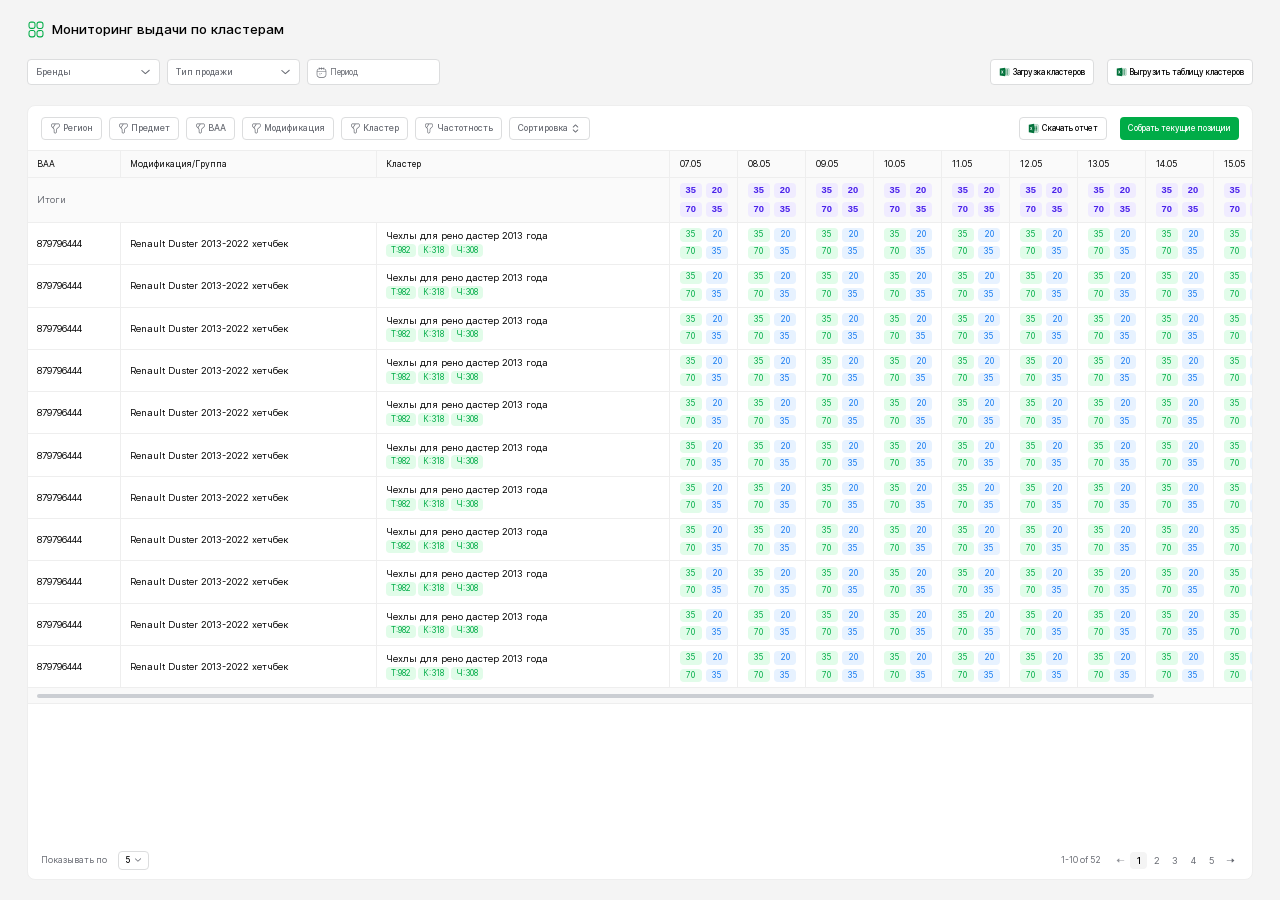
==== index.html @ 0ba9499c "first commit" ====
<!DOCTYPE html>
<html lang="ru">

<head>
    <meta charset="UTF-8">
    <meta name="viewport" content="width=device-width, initial-scale=1.0">
    <meta name="description" content="">
    <meta name="keywords" content="">
    <meta name="color-scheme" content="light only">
    <link rel="stylesheet" href="css/swiper-bundle.min.css">
    <link rel="stylesheet" type="text/css" href="css/lightpick.css">
    <link rel="stylesheet" href="css/style.min.css">
    <title>Главная</title>
</head>


<body class="m-page">
    <div class="wrapper">

        <div class="page-header">
            <div class="page-header__top _flex">
                <img src="img/logo.svg" alt="" class="page-header__logo">
                <div class="text20 medium-text">
                    Мониторинг выдачи по кластерам
                </div>
            </div>
            <div class="page-header__bottom _flex">
                <div class="mob-filter">
                    <button class="_open-filter table-filter__show-btn m-btn m-btn-gray-outline">
                        <img src="img/filter2.svg" alt="">
                        <span>Фильтр</span>
                    </button>
                    <div class="table-filter__mob">
                        <button class="close-btn _close-filter">
                            <span class="text14">Закрыть</span>
                        </button>
                        <div class="table-filter__items _flex">
                            <div class="m-select m-select-multi js-multi-select">
                                <div class="m-select__show" data-placeholder="Бренды">

                                    <div class="m-select__current text12"></div>
                                    <div class="m-select__count">
                                        <span class="text12 _num"></span>
                                    </div>

                                    <img class="_last" src="img/select-arrow.svg" alt="">

                                </div>
                                <div class="m-select__hidden">
                                    <div class="m-search fg">
                                        <img src="img/search.svg" alt="">
                                        <input type="text" placeholder="Поиск">
                                    </div>

                                    <div class="m-select__checks">
                                        <div class="m-select__check m-check">
                                            <input type="checkbox" data-value="Наименование бренда ">
                                            <label><span class="text13">Наименование бренда </span></label>
                                        </div>
                                        <div class="m-select__check m-check">
                                            <input type="checkbox" data-value="Наименование бренда ">
                                            <label><span class="text13">Наименование бренда </span></label>
                                        </div>
                                        <div class="m-select__check m-check">
                                            <input type="checkbox" data-value="Наименование бренда ">
                                            <label><span class="text13">Наименование бренда </span></label>
                                        </div>
                                        <div class="m-select__check m-check">
                                            <input type="checkbox" data-value="Наименование бренда ">
                                            <label><span class="text13">Наименование бренда </span></label>
                                        </div>
                                        <div class="m-select__check m-check">
                                            <input type="checkbox" data-value="Наименование бренда ">
                                            <label><span class="text13">Наименование бренда </span></label>
                                        </div>
                                        <div class="m-select__check m-check">
                                            <input type="checkbox" data-value="Наименование бренда ">
                                            <label><span class="text13">Наименование бренда </span></label>
                                        </div>
                                        <div class="m-select__check m-check">
                                            <input type="checkbox" data-value="Наименование бренда ">
                                            <label><span class="text13">Наименование бренда </span></label>
                                        </div>
                                        <div class="m-select__check m-check">
                                            <input type="checkbox" data-value="Наименование бренда ">
                                            <label><span class="text13">Наименование бренда </span></label>
                                        </div>
                                        <div class="m-select__check m-check">
                                            <input type="checkbox" data-value="Наименование бренда ">
                                            <label><span class="text13">Наименование бренда </span></label>
                                        </div>
                                        <div class="m-select__check m-check">
                                            <input type="checkbox" data-value="Наименование бренда ">
                                            <label><span class="text13">Наименование бренда </span></label>
                                        </div>
                                        <div class="m-select__check m-check">
                                            <input type="checkbox" data-value="Наименование бренда ">
                                            <label><span class="text13">Наименование бренда </span></label>
                                        </div>
                                    </div>
                                </div>
                            </div>

                            <div class="m-select m-select-multi js-multi-select">
                                <div class="m-select__show" data-placeholder="Тип продажи">

                                    <div class="m-select__current text12"></div>
                                    <div class="m-select__count">
                                        <span class="text12 _num"></span>
                                    </div>

                                    <img class="_last" src="img/select-arrow.svg" alt="">

                                </div>
                                <div class="m-select__hidden">
                                    <div class="m-search fg">
                                        <img src="img/search.svg" alt="">
                                        <input type="text" placeholder="Поиск">
                                    </div>

                                    <div class="m-select__checks">
                                        <div class="m-select__check m-check">
                                            <input type="checkbox" data-value="Наименование типа продажи ">
                                            <label><span class="text13">Наименование типа продажи </span></label>
                                        </div>
                                        <div class="m-select__check m-check">
                                            <input type="checkbox" data-value="Наименование типа продажи ">
                                            <label><span class="text13">Наименование типа продажи </span></label>
                                        </div>
                                        <div class="m-select__check m-check">
                                            <input type="checkbox" data-value="Наименование типа продажи ">
                                            <label><span class="text13">Наименование типа продажи </span></label>
                                        </div>
                                        <div class="m-select__check m-check">
                                            <input type="checkbox" data-value="Наименование типа продажи ">
                                            <label><span class="text13">Наименование типа продажи </span></label>
                                        </div>
                                        <div class="m-select__check m-check">
                                            <input type="checkbox" data-value="Наименование типа продажи ">
                                            <label><span class="text13">Наименование типа продажи </span></label>
                                        </div>
                                        <div class="m-select__check m-check">
                                            <input type="checkbox" data-value="Наименование типа продажи ">
                                            <label><span class="text13">Наименование типа продажи </span></label>
                                        </div>
                                        <div class="m-select__check m-check">
                                            <input type="checkbox" data-value="Наименование типа продажи ">
                                            <label><span class="text13">Наименование типа продажи </span></label>
                                        </div>
                                        <div class="m-select__check m-check">
                                            <input type="checkbox" data-value="Наименование типа продажи ">
                                            <label><span class="text13">Наименование типа продажи </span></label>
                                        </div>
                                        <div class="m-select__check m-check">
                                            <input type="checkbox" data-value="Наименование типа продажи ">
                                            <label><span class="text13">Наименование типа продажи </span></label>
                                        </div>
                                        <div class="m-select__check m-check">
                                            <input type="checkbox" data-value="Наименование типа продажи ">
                                            <label><span class="text13">Наименование типа продажи </span></label>
                                        </div>
                                        <div class="m-select__check m-check">
                                            <input type="checkbox" data-value="Наименование типа продажи ">
                                            <label><span class="text13">Наименование типа продажи </span></label>
                                        </div>
                                    </div>
                                </div>
                            </div>

                        </div>
                    </div>
                </div>

                <div class="fg date-input">
                    <input type="text" placeholder="Период">
                </div>

                <div class="action">
                    <button class="action__dots _open-action">
                        <img src="img/dots.svg" alt="">
                    </button>
                    <div class="action__mob">
                        <button class="close-btn _close-action">
                            <span class="text14">Закрыть</span>
                        </button>
                        <div class="action__buttons _flex">
                            <button class="action__btn m-btn m-btn-big m-btn-gray-outline">
                                <img src="img/xls.svg" alt="">
                                <span>Загрузка кластеров</span>
                            </button>
                            <button class="action__btn m-btn m-btn-big m-btn-gray-outline">
                                <img src="img/xls.svg" alt="">
                                <span>Выгрузить таблицу кластеров</span>
                            </button>
                        </div>
                    </div>
                </div>
            </div>
        </div>

        <div class="content">
            <div class="table-filter">
                <div class="table-filter__col _flex">
                    <div class="mob-filter">
                        <button class="_open-filter table-filter__show-btn m-btn m-btn-gray-outline">
                            <img src="img/filter.svg" alt="">
                            <span>Фильтр</span>
                        </button>
                        <div class="table-filter__mob">
                            <button class="close-btn _close-filter">
                                <span class="text14">Закрыть</span>
                            </button>
                            <div class="table-filter__items _flex">
                                <div class="m-select js-single-select">
                                    <div class="m-select__show" data-placeholder="Регион">
                                        <img class="_first" src="img/filter.svg" alt="">
                                        <div class="m-select__current text12"></div>
                                    </div>
                                    <div class="m-select__hidden">
                                        <div class="m-search fg">
                                            <img src="img/search.svg" alt="">
                                            <input type="text" placeholder="Поиск">
                                        </div>

                                        <div class="m-select__items">
                                            <div class="m-select__item">
                                                <input type="radio" name="city" data-value="Москва">
                                                <label><span class="text13">Москва</span></label>
                                            </div>
                                            <div class="m-select__item">
                                                <input type="radio" name="city" data-value="Санкт-Петербург">
                                                <label><span class="text13">Санкт-Петербург</span></label>
                                            </div>
                                            <div class="m-select__item">
                                                <input type="radio" name="city" data-value="Ростов на дону">
                                                <label><span class="text13">Ростов на дону</span></label>
                                            </div>
                                            <div class="m-select__item">
                                                <input type="radio" name="city" data-value="Уфа">
                                                <label><span class="text13">Уфа</span></label>
                                            </div>
                                            <div class="m-select__item">
                                                <input type="radio" name="city" data-value="Новосибирск">
                                                <label><span class="text13">Новосибирск</span></label>
                                            </div>
                                            <div class="m-select__item">
                                                <input type="radio" name="city" data-value="Владивосток">
                                                <label><span class="text13">Владивосток</span></label>
                                            </div>
                                            <div class="m-select__item">
                                                <input type="radio" name="city" data-value="Владимирская область">
                                                <label><span class="text13">Владимирская область</span></label>
                                            </div>
                                        </div>
                                    </div>
                                </div>
                                <div class="m-select js-single-select">
                                    <div class="m-select__show" data-placeholder="Предмет">
                                        <img class="_first" src="img/filter.svg" alt="">
                                        <div class="m-select__current text12"></div>
                                    </div>
                                    <div class="m-select__hidden">
                                        <div class="m-search fg">
                                            <img src="img/search.svg" alt="">
                                            <input type="text" placeholder="Поиск">
                                        </div>

                                        <div class="m-select__items">
                                            <div class="m-select__item">
                                                <input type="radio" name="subject" data-value="Чехлы на сиденья">
                                                <label><span class="text13">Чехлы на сиденья</span></label>
                                            </div>
                                            <div class="m-select__item">
                                                <input type="radio" name="subject" data-value="Накидки">
                                                <label><span class="text13">Накидки</span></label>
                                            </div>
                                            <div class="m-select__item">
                                                <input type="radio" name="subject" data-value="Коврики в салон">
                                                <label><span class="text13">Коврики в салон</span></label>
                                            </div>
                                        </div>
                                    </div>
                                </div>
                                <div class="m-select m-select-multi js-multi-select">
                                    <div class="m-select__show" data-placeholder="BAA">

                                        <img class="_first" src="img/filter.svg" alt="">

                                        <div class="m-select__current text12"></div>
                                        <div class="m-select__count">
                                            <span class="text12 _num"></span>
                                        </div>

                                    </div>
                                    <div class="m-select__hidden">
                                        <div class="m-search fg">
                                            <img src="img/search.svg" alt="">
                                            <input type="text" placeholder="Поиск">
                                        </div>

                                        <div class="m-select__checks">
                                            <div class="m-select__check m-check">
                                                <input type="checkbox" data-value="879796444">
                                                <label><span class="text13">879796444</span></label>
                                            </div>
                                            <div class="m-select__check m-check">
                                                <input type="checkbox" data-value="879796444">
                                                <label><span class="text13">879796444</span></label>
                                            </div>
                                            <div class="m-select__check m-check">
                                                <input type="checkbox" data-value="879796444">
                                                <label><span class="text13">879796444</span></label>
                                            </div>
                                            <div class="m-select__check m-check">
                                                <input type="checkbox" data-value="879796444">
                                                <label><span class="text13">879796444</span></label>
                                            </div>
                                            <div class="m-select__check m-check">
                                                <input type="checkbox" data-value="879796444">
                                                <label><span class="text13">879796444</span></label>
                                            </div>
                                            <div class="m-select__check m-check">
                                                <input type="checkbox" data-value="879796444">
                                                <label><span class="text13">879796444</span></label>
                                            </div>
                                            <div class="m-select__check m-check">
                                                <input type="checkbox" data-value="879796444">
                                                <label><span class="text13">879796444</span></label>
                                            </div>
                                            <div class="m-select__check m-check">
                                                <input type="checkbox" data-value="879796444">
                                                <label><span class="text13">879796444</span></label>
                                            </div>
                                            <div class="m-select__check m-check">
                                                <input type="checkbox" data-value="879796444">
                                                <label><span class="text13">879796444</span></label>
                                            </div>
                                            <div class="m-select__check m-check">
                                                <input type="checkbox" data-value="879796444">
                                                <label><span class="text13">879796444</span></label>
                                            </div>
                                            <div class="m-select__check m-check">
                                                <input type="checkbox" data-value="879796444">
                                                <label><span class="text13">879796444</span></label>
                                            </div>
                                        </div>
                                    </div>
                                </div>

                                <div class="m-select m-select-multi js-multi-select">
                                    <div class="m-select__show" data-placeholder="Модификация">

                                        <img class="_first" src="img/filter.svg" alt="">

                                        <div class="m-select__current text12"></div>
                                        <div class="m-select__count">
                                            <span class="text12 _num"></span>
                                        </div>

                                    </div>
                                    <div class="m-select__hidden">
                                        <div class="m-search fg">
                                            <img src="img/search.svg" alt="">
                                            <input type="text" placeholder="Поиск">
                                        </div>

                                        <div class="m-select__checks">
                                            <div class="m-select__check m-check">
                                                <input type="checkbox" data-value="Renault Duster 2013-2022 хетчбек">
                                                <label><span class="text13">Renault Duster 2013-2022 хетчбек</span></label>
                                            </div>
                                            <div class="m-select__check m-check">
                                                <input type="checkbox" data-value="Renault Duster 2013-2022 хетчбек">
                                                <label><span class="text13">Renault Duster 2013-2022 хетчбек</span></label>
                                            </div>
                                            <div class="m-select__check m-check">
                                                <input type="checkbox" data-value="Renault Duster 2013-2022 хетчбек">
                                                <label><span class="text13">Renault Duster 2013-2022 хетчбек</span></label>
                                            </div>
                                            <div class="m-select__check m-check">
                                                <input type="checkbox" data-value="Renault Duster 2013-2022 хетчбек">
                                                <label><span class="text13">Renault Duster 2013-2022 хетчбек</span></label>
                                            </div>
                                            <div class="m-select__check m-check">
                                                <input type="checkbox" data-value="Renault Duster 2013-2022 хетчбек">
                                                <label><span class="text13">Renault Duster 2013-2022 хетчбек</span></label>
                                            </div>
                                            <div class="m-select__check m-check">
                                                <input type="checkbox" data-value="Renault Duster 2013-2022 хетчбек">
                                                <label><span class="text13">Renault Duster 2013-2022 хетчбек</span></label>
                                            </div>
                                            <div class="m-select__check m-check">
                                                <input type="checkbox" data-value="Renault Duster 2013-2022 хетчбек">
                                                <label><span class="text13">Renault Duster 2013-2022 хетчбек</span></label>
                                            </div>
                                            <div class="m-select__check m-check">
                                                <input type="checkbox" data-value="Renault Duster 2013-2022 хетчбек">
                                                <label><span class="text13">Renault Duster 2013-2022 хетчбек</span></label>
                                            </div>
                                            <div class="m-select__check m-check">
                                                <input type="checkbox" data-value="Renault Duster 2013-2022 хетчбек">
                                                <label><span class="text13">Renault Duster 2013-2022 хетчбек</span></label>
                                            </div>
                                            <div class="m-select__check m-check">
                                                <input type="checkbox" data-value="Renault Duster 2013-2022 хетчбек">
                                                <label><span class="text13">Renault Duster 2013-2022 хетчбек</span></label>
                                            </div>
                                            <div class="m-select__check m-check">
                                                <input type="checkbox" data-value="Renault Duster 2013-2022 хетчбек">
                                                <label><span class="text13">Renault Duster 2013-2022 хетчбек</span></label>
                                            </div>
                                        </div>
                                    </div>
                                </div>

                                <div class="m-select m-select-multi js-multi-select">
                                    <div class="m-select__show" data-placeholder="Кластер">

                                        <img class="_first" src="img/filter.svg" alt="">

                                        <div class="m-select__current text12"></div>
                                        <div class="m-select__count">
                                            <span class="text12 _num"></span>
                                        </div>

                                    </div>
                                    <div class="m-select__hidden">
                                        <div class="m-search fg">
                                            <img src="img/search.svg" alt="">
                                            <input type="text" placeholder="Поиск">
                                        </div>

                                        <div class="m-select__checks">
                                            <div class="m-select__check m-check">
                                                <input type="checkbox" data-value="Чехлы для рено дастер 2013 года">
                                                <label><span class="text13">Чехлы для рено дастер 2013 года</span></label>
                                            </div>
                                            <div class="m-select__check m-check">
                                                <input type="checkbox" data-value="Чехлы для рено дастер 2013 года">
                                                <label><span class="text13">Чехлы для рено дастер 2013 года</span></label>
                                            </div>
                                            <div class="m-select__check m-check">
                                                <input type="checkbox" data-value="Чехлы для рено дастер 2013 года">
                                                <label><span class="text13">Чехлы для рено дастер 2013 года</span></label>
                                            </div>
                                            <div class="m-select__check m-check">
                                                <input type="checkbox" data-value="Чехлы для рено дастер 2013 года">
                                                <label><span class="text13">Чехлы для рено дастер 2013 года</span></label>
                                            </div>
                                            <div class="m-select__check m-check">
                                                <input type="checkbox" data-value="Чехлы для рено дастер 2013 года">
                                                <label><span class="text13">Чехлы для рено дастер 2013 года</span></label>
                                            </div>
                                            <div class="m-select__check m-check">
                                                <input type="checkbox" data-value="Чехлы для рено дастер 2013 года">
                                                <label><span class="text13">Чехлы для рено дастер 2013 года</span></label>
                                            </div>
                                            <div class="m-select__check m-check">
                                                <input type="checkbox" data-value="Чехлы для рено дастер 2013 года">
                                                <label><span class="text13">Чехлы для рено дастер 2013 года</span></label>
                                            </div>
                                            <div class="m-select__check m-check">
                                                <input type="checkbox" data-value="Чехлы для рено дастер 2013 года">
                                                <label><span class="text13">Чехлы для рено дастер 2013 года</span></label>
                                            </div>
                                            <div class="m-select__check m-check">
                                                <input type="checkbox" data-value="Чехлы для рено дастер 2013 года">
                                                <label><span class="text13">Чехлы для рено дастер 2013 года</span></label>
                                            </div>
                                            <div class="m-select__check m-check">
                                                <input type="checkbox" data-value="Чехлы для рено дастер 2013 года">
                                                <label><span class="text13">Чехлы для рено дастер 2013 года</span></label>
                                            </div>
                                            <div class="m-select__check m-check">
                                                <input type="checkbox" data-value="Чехлы для рено дастер 2013 года">
                                                <label><span class="text13">Чехлы для рено дастер 2013 года</span></label>
                                            </div>
                                        </div>
                                    </div>
                                </div>

                                <div class="m-range m-select js-dropdown-range">
                                    <div class="m-select__show" data-placeholder="Частотность">
                                        <img class="_first" src="img/filter.svg" alt="">
                                        <div class="m-select__current text12"></div>
                                        <div class="m-select__count">
                                            <span class="text12 _num"></span>
                                        </div>
                                    </div>
                                    <div class="m-select__hidden">
                                        <div class="m-select__range">
                                            <div class="fg">
                                                <label>От</label>
                                                <input class="_from" type="number">
                                            </div>
                                            <div class="fg">
                                                <label>До</label>
                                                <input class="_to" type="number">
                                            </div>
                                        </div>
                                    </div>
                                </div>
                            </div>
                        </div>
                    </div>
                    <div class="sort-select m-select js-single-select">
                        <div class="m-select__show" data-placeholder="Сортировка">
                            <div class="m-select__current text12"></div>
                            <img src="img/arrows.svg" alt="">
                        </div>
                        <div class="m-select__hidden">
                            <div class="m-select__items">
                                <div class="m-select__item">
                                    <input type="radio" name="sortType" data-value="Модификация А-Я">
                                    <label><span class="text13">Модификация А-Я</span></label>
                                </div>
                                <div class="m-select__item">
                                    <input type="radio" name="sortType" data-value="Кластер А-Я">
                                    <label><span class="text13">Кластер А-Я</span></label>
                                </div>
                                <div class="m-select__item">
                                    <input type="radio" name="sortType" data-value="Товаров по убыванию">
                                    <label><span class="text13">Товаров по убыванию</span></label>
                                </div>
                                <div class="m-select__item">
                                    <input type="radio" name="sortType" data-value="Товаров по возрастанию">
                                    <label><span class="text13">Товаров по возрастанию</span></label>
                                </div>
                                <div class="m-select__item">
                                    <input type="radio" name="sortType" data-value="Конкуренция по убыванию">
                                    <label><span class="text13">Конкуренция по убыванию</span></label>
                                </div>
                                <div class="m-select__item">
                                    <input type="radio" name="sortType" data-value="Конкуренция по возврастанию">
                                    <label><span class="text13">Конкуренция по возврастанию</span></label>
                                </div>
                                <div class="m-select__item">
                                    <input type="radio" name="sortType" data-value="Частотность по убыванию">
                                    <label><span class="text13">Частотность по убыванию</span></label>
                                </div>
                                <div class="m-select__item">
                                    <input type="radio" name="sortType" data-value="Частотность по возрастанию">
                                    <label><span class="text13">Частотность по возрастанию</span></label>
                                </div>
                            </div>
                        </div>
                    </div>
                </div>

                <div class="action">
                    <button class="action__dots _open-action">
                        <img src="img/dots.svg" alt="">
                    </button>
                    <div class="action__mob">
                        <button class="close-btn _close-action">
                            <span class="text14">Закрыть</span>
                        </button>
                        <div class="action__buttons _flex">
                            <button class="action__btn m-btn m-btn-gray-outline">
                                <img src="img/xls.svg" alt="">
                                <span>Скачать отчет</span>
                            </button>
                            <button class="action__btn m-btn m-btn-green">
                                <span>Собрать текущие позиции</span>
                            </button>
                        </div>
                    </div>
                </div>
            </div>
            <div class="table">
                <div class="slider _auto-scroll">
                    <div class="swiper-container">
                        <div class="swiper-wrapper">
                            <div class="swiper-slide">
                                <div class="table-scrollable">
                                    <table>
                                        <thead>
                                            <tr class="table-row table-row-head">
                                                <td class="table-row__col">
                                                    <div class="text13">BAA</div>
                                                </td>
                                                <td class="table-row__col _hide-mob">
                                                    <div class="text13">Модификация/Группа </div>
                                                </td>
                                                <td class="table-row__col _hide-mob">
                                                    <div class="text13">Кластер</div>
                                                </td>
                                                <td class="table-row__col">
                                                    <div class="text13">07.05</div>
                                                </td>
                                                <td class="table-row__col">
                                                    <div class="text13">08.05</div>
                                                </td>
                                                <td class="table-row__col">
                                                    <div class="text13">09.05</div>
                                                </td>
                                                <td class="table-row__col">
                                                    <div class="text13">10.05</div>
                                                </td>
                                                <td class="table-row__col">
                                                    <div class="text13">11.05</div>
                                                </td>
                                                <td class="table-row__col">
                                                    <div class="text13">12.05</div>
                                                </td>
                                                <td class="table-row__col">
                                                    <div class="text13">13.05</div>
                                                </td>
                                                <td class="table-row__col">
                                                    <div class="text13">14.05</div>
                                                </td>
                                                <td class="table-row__col">
                                                    <div class="text13">15.05</div>
                                                </td>
                                                <td class="table-row__col">
                                                    <div class="text13">16.05</div>
                                                </td>
                                            </tr>
                                        </thead>
                                        <tbody>
                                            <tr class="table-row table-row-summary">
                                                <td class="table-row__col _hide-pc">
                                                    <div class="text14 text-gray700">Итоги</div>
                                                </td>
                                                <td class="table-row__col _hide-mob" colspan="3">
                                                    <div class="text14 text-gray700">Итоги</div>
                                                </td>
                                                <td class="table-row__col">
                                                    <div class="table-row__nums">
                                                        <div class="tag" data-tooltip="Количество карточек на первой странице">
                                                            <span class="text12">35</span>
                                                        </div>
                                                        <div class="tag _blue" data-tooltip="Средняя позиция">
                                                            <span class="text12">20</span>
                                                        </div>
                                                        <div class="tag" data-tooltip="Средний срок доставки по запросу">
                                                            <span class="text12">70</span>
                                                        </div>
                                                        <div class="tag _blue" data-tooltip="Текущий срок доставки">
                                                            <span class="text12">35</span>
                                                        </div>
                                                    </div>

                                                </td>
                                                <td class="table-row__col">
                                                    <div class="table-row__nums">
                                                        <div class="tag" data-tooltip="Количество карточек на первой странице">
                                                            <span class="text12">35</span>
                                                        </div>
                                                        <div class="tag _blue" data-tooltip="Средняя позиция">
                                                            <span class="text12">20</span>
                                                        </div>
                                                        <div class="tag" data-tooltip="Средний срок доставки по запросу">
                                                            <span class="text12">70</span>
                                                        </div>
                                                        <div class="tag _blue" data-tooltip="Текущий срок доставки">
                                                            <span class="text12">35</span>
                                                        </div>
                                                    </div>

                                                </td>
                                                <td class="table-row__col">
                                                    <div class="table-row__nums">
                                                        <div class="tag" data-tooltip="Количество карточек на первой странице">
                                                            <span class="text12">35</span>
                                                        </div>
                                                        <div class="tag _blue" data-tooltip="Средняя позиция">
                                                            <span class="text12">20</span>
                                                        </div>
                                                        <div class="tag" data-tooltip="Средний срок доставки по запросу">
                                                            <span class="text12">70</span>
                                                        </div>
                                                        <div class="tag _blue" data-tooltip="Текущий срок доставки">
                                                            <span class="text12">35</span>
                                                        </div>
                                                    </div>

                                                </td>
                                                <td class="table-row__col">
                                                    <div class="table-row__nums">
                                                        <div class="tag" data-tooltip="Количество карточек на первой странице">
                                                            <span class="text12">35</span>
                                                        </div>
                                                        <div class="tag _blue" data-tooltip="Средняя позиция">
                                                            <span class="text12">20</span>
                                                        </div>
                                                        <div class="tag" data-tooltip="Средний срок доставки по запросу">
                                                            <span class="text12">70</span>
                                                        </div>
                                                        <div class="tag _blue" data-tooltip="Текущий срок доставки">
                                                            <span class="text12">35</span>
                                                        </div>
                                                    </div>

                                                </td>
                                                <td class="table-row__col">
                                                    <div class="table-row__nums">
                                                        <div class="tag" data-tooltip="Количество карточек на первой странице">
                                                            <span class="text12">35</span>
                                                        </div>
                                                        <div class="tag _blue" data-tooltip="Средняя позиция">
                                                            <span class="text12">20</span>
                                                        </div>
                                                        <div class="tag" data-tooltip="Средний срок доставки по запросу">
                                                            <span class="text12">70</span>
                                                        </div>
                                                        <div class="tag _blue" data-tooltip="Текущий срок доставки">
                                                            <span class="text12">35</span>
                                                        </div>
                                                    </div>

                                                </td>
                                                <td class="table-row__col">
                                                    <div class="table-row__nums">
                                                        <div class="tag" data-tooltip="Количество карточек на первой странице">
                                                            <span class="text12">35</span>
                                                        </div>
                                                        <div class="tag _blue" data-tooltip="Средняя позиция">
                                                            <span class="text12">20</span>
                                                        </div>
                                                        <div class="tag" data-tooltip="Средний срок доставки по запросу">
                                                            <span class="text12">70</span>
                                                        </div>
                                                        <div class="tag _blue" data-tooltip="Текущий срок доставки">
                                                            <span class="text12">35</span>
                                                        </div>
                                                    </div>

                                                </td>
                                                <td class="table-row__col">
                                                    <div class="table-row__nums">
                                                        <div class="tag" data-tooltip="Количество карточек на первой странице">
                                                            <span class="text12">35</span>
                                                        </div>
                                                        <div class="tag _blue" data-tooltip="Средняя позиция">
                                                            <span class="text12">20</span>
                                                        </div>
                                                        <div class="tag" data-tooltip="Средний срок доставки по запросу">
                                                            <span class="text12">70</span>
                                                        </div>
                                                        <div class="tag _blue" data-tooltip="Текущий срок доставки">
                                                            <span class="text12">35</span>
                                                        </div>
                                                    </div>

                                                </td>
                                                <td class="table-row__col">
                                                    <div class="table-row__nums">
                                                        <div class="tag" data-tooltip="Количество карточек на первой странице">
                                                            <span class="text12">35</span>
                                                        </div>
                                                        <div class="tag _blue" data-tooltip="Средняя позиция">
                                                            <span class="text12">20</span>
                                                        </div>
                                                        <div class="tag" data-tooltip="Средний срок доставки по запросу">
                                                            <span class="text12">70</span>
                                                        </div>
                                                        <div class="tag _blue" data-tooltip="Текущий срок доставки">
                                                            <span class="text12">35</span>
                                                        </div>
                                                    </div>

                                                </td>
                                                <td class="table-row__col">
                                                    <div class="table-row__nums">
                                                        <div class="tag" data-tooltip="Количество карточек на первой странице">
                                                            <span class="text12">35</span>
                                                        </div>
                                                        <div class="tag _blue" data-tooltip="Средняя позиция">
                                                            <span class="text12">20</span>
                                                        </div>
                                                        <div class="tag" data-tooltip="Средний срок доставки по запросу">
                                                            <span class="text12">70</span>
                                                        </div>
                                                        <div class="tag _blue" data-tooltip="Текущий срок доставки">
                                                            <span class="text12">35</span>
                                                        </div>
                                                    </div>

                                                </td>
                                                <td class="table-row__col">
                                                    <div class="table-row__nums">
                                                        <div class="tag" data-tooltip="Количество карточек на первой странице">
                                                            <span class="text12">35</span>
                                                        </div>
                                                        <div class="tag _blue" data-tooltip="Средняя позиция">
                                                            <span class="text12">20</span>
                                                        </div>
                                                        <div class="tag" data-tooltip="Средний срок доставки по запросу">
                                                            <span class="text12">70</span>
                                                        </div>
                                                        <div class="tag _blue" data-tooltip="Текущий срок доставки">
                                                            <span class="text12">35</span>
                                                        </div>
                                                    </div>

                                                </td>
                                            </tr>

                                            <tr class="table-row">
                                                <td class="table-row__col _hide-mob">
                                                    <div class="text14">879796444</div>
                                                </td>
                                                <td class="table-row__col _hide-mob">
                                                    <div class="text14">Renault Duster 2013-2022 хетчбек</div>
                                                </td>
                                                <td class="table-row__col">
                                                    <div class="table-row__cluster">
                                                        <div class="text14">Чехлы для рено дастер 2013 года</div>
                                                        <div class="table-row__cluster-tags _flex">
                                                            <div class="tag" data-tooltip="Конкуренция">
                                                                <span class="text12">Т:982</span>
                                                            </div>
                                                            <div class="tag" data-tooltip="Конкуренция">
                                                                <span class="text12">К:318</span>
                                                            </div>
                                                            <div class="tag" data-tooltip="Конкуренция">
                                                                <span class="text12">Ч:308</span>
                                                            </div>
                                                        </div>
                                                    </div>
                                                </td>
                                                <td class="table-row__col">
                                                    <div class="table-row__nums">
                                                        <div class="tag" data-tooltip="Количество карточек на первой странице">
                                                            <span class="text12">35</span>
                                                        </div>
                                                        <div class="tag _blue" data-tooltip="Средняя позиция">
                                                            <span class="text12">20</span>
                                                        </div>
                                                        <div class="tag" data-tooltip="Средний срок доставки по запросу">
                                                            <span class="text12">70</span>
                                                        </div>
                                                        <div class="tag _blue" data-tooltip="Текущий срок доставки">
                                                            <span class="text12">35</span>
                                                        </div>
                                                    </div>

                                                </td>
                                                <td class="table-row__col">
                                                    <div class="table-row__nums">
                                                        <div class="tag" data-tooltip="Количество карточек на первой странице">
                                                            <span class="text12">35</span>
                                                        </div>
                                                        <div class="tag _blue" data-tooltip="Средняя позиция">
                                                            <span class="text12">20</span>
                                                        </div>
                                                        <div class="tag" data-tooltip="Средний срок доставки по запросу">
                                                            <span class="text12">70</span>
                                                        </div>
                                                        <div class="tag _blue" data-tooltip="Текущий срок доставки">
                                                            <span class="text12">35</span>
                                                        </div>
                                                    </div>

                                                </td>
                                                <td class="table-row__col">
                                                    <div class="table-row__nums">
                                                        <div class="tag" data-tooltip="Количество карточек на первой странице">
                                                            <span class="text12">35</span>
                                                        </div>
                                                        <div class="tag _blue" data-tooltip="Средняя позиция">
                                                            <span class="text12">20</span>
                                                        </div>
                                                        <div class="tag" data-tooltip="Средний срок доставки по запросу">
                                                            <span class="text12">70</span>
                                                        </div>
                                                        <div class="tag _blue" data-tooltip="Текущий срок доставки">
                                                            <span class="text12">35</span>
                                                        </div>
                                                    </div>

                                                </td>
                                                <td class="table-row__col">
                                                    <div class="table-row__nums">
                                                        <div class="tag" data-tooltip="Количество карточек на первой странице">
                                                            <span class="text12">35</span>
                                                        </div>
                                                        <div class="tag _blue" data-tooltip="Средняя позиция">
                                                            <span class="text12">20</span>
                                                        </div>
                                                        <div class="tag" data-tooltip="Средний срок доставки по запросу">
                                                            <span class="text12">70</span>
                                                        </div>
                                                        <div class="tag _blue" data-tooltip="Текущий срок доставки">
                                                            <span class="text12">35</span>
                                                        </div>
                                                    </div>

                                                </td>
                                                <td class="table-row__col">
                                                    <div class="table-row__nums">
                                                        <div class="tag" data-tooltip="Количество карточек на первой странице">
                                                            <span class="text12">35</span>
                                                        </div>
                                                        <div class="tag _blue" data-tooltip="Средняя позиция">
                                                            <span class="text12">20</span>
                                                        </div>
                                                        <div class="tag" data-tooltip="Средний срок доставки по запросу">
                                                            <span class="text12">70</span>
                                                        </div>
                                                        <div class="tag _blue" data-tooltip="Текущий срок доставки">
                                                            <span class="text12">35</span>
                                                        </div>
                                                    </div>

                                                </td>
                                                <td class="table-row__col">
                                                    <div class="table-row__nums">
                                                        <div class="tag" data-tooltip="Количество карточек на первой странице">
                                                            <span class="text12">35</span>
                                                        </div>
                                                        <div class="tag _blue" data-tooltip="Средняя позиция">
                                                            <span class="text12">20</span>
                                                        </div>
                                                        <div class="tag" data-tooltip="Средний срок доставки по запросу">
                                                            <span class="text12">70</span>
                                                        </div>
                                                        <div class="tag _blue" data-tooltip="Текущий срок доставки">
                                                            <span class="text12">35</span>
                                                        </div>
                                                    </div>

                                                </td>
                                                <td class="table-row__col">
                                                    <div class="table-row__nums">
                                                        <div class="tag" data-tooltip="Количество карточек на первой странице">
                                                            <span class="text12">35</span>
                                                        </div>
                                                        <div class="tag _blue" data-tooltip="Средняя позиция">
                                                            <span class="text12">20</span>
                                                        </div>
                                                        <div class="tag" data-tooltip="Средний срок доставки по запросу">
                                                            <span class="text12">70</span>
                                                        </div>
                                                        <div class="tag _blue" data-tooltip="Текущий срок доставки">
                                                            <span class="text12">35</span>
                                                        </div>
                                                    </div>

                                                </td>
                                                <td class="table-row__col">
                                                    <div class="table-row__nums">
                                                        <div class="tag" data-tooltip="Количество карточек на первой странице">
                                                            <span class="text12">35</span>
                                                        </div>
                                                        <div class="tag _blue" data-tooltip="Средняя позиция">
                                                            <span class="text12">20</span>
                                                        </div>
                                                        <div class="tag" data-tooltip="Средний срок доставки по запросу">
                                                            <span class="text12">70</span>
                                                        </div>
                                                        <div class="tag _blue" data-tooltip="Текущий срок доставки">
                                                            <span class="text12">35</span>
                                                        </div>
                                                    </div>

                                                </td>
                                                <td class="table-row__col">
                                                    <div class="table-row__nums">
                                                        <div class="tag" data-tooltip="Количество карточек на первой странице">
                                                            <span class="text12">35</span>
                                                        </div>
                                                        <div class="tag _blue" data-tooltip="Средняя позиция">
                                                            <span class="text12">20</span>
                                                        </div>
                                                        <div class="tag" data-tooltip="Средний срок доставки по запросу">
                                                            <span class="text12">70</span>
                                                        </div>
                                                        <div class="tag _blue" data-tooltip="Текущий срок доставки">
                                                            <span class="text12">35</span>
                                                        </div>
                                                    </div>

                                                </td>
                                                <td class="table-row__col">
                                                    <div class="table-row__nums">
                                                        <div class="tag" data-tooltip="Количество карточек на первой странице">
                                                            <span class="text12">35</span>
                                                        </div>
                                                        <div class="tag _blue" data-tooltip="Средняя позиция">
                                                            <span class="text12">20</span>
                                                        </div>
                                                        <div class="tag" data-tooltip="Средний срок доставки по запросу">
                                                            <span class="text12">70</span>
                                                        </div>
                                                        <div class="tag _blue" data-tooltip="Текущий срок доставки">
                                                            <span class="text12">35</span>
                                                        </div>
                                                    </div>

                                                </td>
                                            </tr>

                                            <tr class="table-row">
                                                <td class="table-row__col _hide-mob">
                                                    <div class="text14">879796444</div>
                                                </td>
                                                <td class="table-row__col _hide-mob">
                                                    <div class="text14">Renault Duster 2013-2022 хетчбек</div>
                                                </td>
                                                <td class="table-row__col">
                                                    <div class="table-row__cluster">
                                                        <div class="text14">Чехлы для рено дастер 2013 года</div>
                                                        <div class="table-row__cluster-tags _flex">
                                                            <div class="tag" data-tooltip="Конкуренция">
                                                                <span class="text12">Т:982</span>
                                                            </div>
                                                            <div class="tag" data-tooltip="Конкуренция">
                                                                <span class="text12">К:318</span>
                                                            </div>
                                                            <div class="tag" data-tooltip="Конкуренция">
                                                                <span class="text12">Ч:308</span>
                                                            </div>
                                                        </div>
                                                    </div>
                                                </td>
                                                <td class="table-row__col">
                                                    <div class="table-row__nums">
                                                        <div class="tag" data-tooltip="Количество карточек на первой странице">
                                                            <span class="text12">35</span>
                                                        </div>
                                                        <div class="tag _blue" data-tooltip="Средняя позиция">
                                                            <span class="text12">20</span>
                                                        </div>
                                                        <div class="tag" data-tooltip="Средний срок доставки по запросу">
                                                            <span class="text12">70</span>
                                                        </div>
                                                        <div class="tag _blue" data-tooltip="Текущий срок доставки">
                                                            <span class="text12">35</span>
                                                        </div>
                                                    </div>

                                                </td>
                                                <td class="table-row__col">
                                                    <div class="table-row__nums">
                                                        <div class="tag" data-tooltip="Количество карточек на первой странице">
                                                            <span class="text12">35</span>
                                                        </div>
                                                        <div class="tag _blue" data-tooltip="Средняя позиция">
                                                            <span class="text12">20</span>
                                                        </div>
                                                        <div class="tag" data-tooltip="Средний срок доставки по запросу">
                                                            <span class="text12">70</span>
                                                        </div>
                                                        <div class="tag _blue" data-tooltip="Текущий срок доставки">
                                                            <span class="text12">35</span>
                                                        </div>
                                                    </div>

                                                </td>
                                                <td class="table-row__col">
                                                    <div class="table-row__nums">
                                                        <div class="tag" data-tooltip="Количество карточек на первой странице">
                                                            <span class="text12">35</span>
                                                        </div>
                                                        <div class="tag _blue" data-tooltip="Средняя позиция">
                                                            <span class="text12">20</span>
                                                        </div>
                                                        <div class="tag" data-tooltip="Средний срок доставки по запросу">
                                                            <span class="text12">70</span>
                                                        </div>
                                                        <div class="tag _blue" data-tooltip="Текущий срок доставки">
                                                            <span class="text12">35</span>
                                                        </div>
                                                    </div>

                                                </td>
                                                <td class="table-row__col">
                                                    <div class="table-row__nums">
                                                        <div class="tag" data-tooltip="Количество карточек на первой странице">
                                                            <span class="text12">35</span>
                                                        </div>
                                                        <div class="tag _blue" data-tooltip="Средняя позиция">
                                                            <span class="text12">20</span>
                                                        </div>
                                                        <div class="tag" data-tooltip="Средний срок доставки по запросу">
                                                            <span class="text12">70</span>
                                                        </div>
                                                        <div class="tag _blue" data-tooltip="Текущий срок доставки">
                                                            <span class="text12">35</span>
                                                        </div>
                                                    </div>

                                                </td>
                                                <td class="table-row__col">
                                                    <div class="table-row__nums">
                                                        <div class="tag" data-tooltip="Количество карточек на первой странице">
                                                            <span class="text12">35</span>
                                                        </div>
                                                        <div class="tag _blue" data-tooltip="Средняя позиция">
                                                            <span class="text12">20</span>
                                                        </div>
                                                        <div class="tag" data-tooltip="Средний срок доставки по запросу">
                                                            <span class="text12">70</span>
                                                        </div>
                                                        <div class="tag _blue" data-tooltip="Текущий срок доставки">
                                                            <span class="text12">35</span>
                                                        </div>
                                                    </div>

                                                </td>
                                                <td class="table-row__col">
                                                    <div class="table-row__nums">
                                                        <div class="tag" data-tooltip="Количество карточек на первой странице">
                                                            <span class="text12">35</span>
                                                        </div>
                                                        <div class="tag _blue" data-tooltip="Средняя позиция">
                                                            <span class="text12">20</span>
                                                        </div>
                                                        <div class="tag" data-tooltip="Средний срок доставки по запросу">
                                                            <span class="text12">70</span>
                                                        </div>
                                                        <div class="tag _blue" data-tooltip="Текущий срок доставки">
                                                            <span class="text12">35</span>
                                                        </div>
                                                    </div>

                                                </td>
                                                <td class="table-row__col">
                                                    <div class="table-row__nums">
                                                        <div class="tag" data-tooltip="Количество карточек на первой странице">
                                                            <span class="text12">35</span>
                                                        </div>
                                                        <div class="tag _blue" data-tooltip="Средняя позиция">
                                                            <span class="text12">20</span>
                                                        </div>
                                                        <div class="tag" data-tooltip="Средний срок доставки по запросу">
                                                            <span class="text12">70</span>
                                                        </div>
                                                        <div class="tag _blue" data-tooltip="Текущий срок доставки">
                                                            <span class="text12">35</span>
                                                        </div>
                                                    </div>

                                                </td>
                                                <td class="table-row__col">
                                                    <div class="table-row__nums">
                                                        <div class="tag" data-tooltip="Количество карточек на первой странице">
                                                            <span class="text12">35</span>
                                                        </div>
                                                        <div class="tag _blue" data-tooltip="Средняя позиция">
                                                            <span class="text12">20</span>
                                                        </div>
                                                        <div class="tag" data-tooltip="Средний срок доставки по запросу">
                                                            <span class="text12">70</span>
                                                        </div>
                                                        <div class="tag _blue" data-tooltip="Текущий срок доставки">
                                                            <span class="text12">35</span>
                                                        </div>
                                                    </div>

                                                </td>
                                                <td class="table-row__col">
                                                    <div class="table-row__nums">
                                                        <div class="tag" data-tooltip="Количество карточек на первой странице">
                                                            <span class="text12">35</span>
                                                        </div>
                                                        <div class="tag _blue" data-tooltip="Средняя позиция">
                                                            <span class="text12">20</span>
                                                        </div>
                                                        <div class="tag" data-tooltip="Средний срок доставки по запросу">
                                                            <span class="text12">70</span>
                                                        </div>
                                                        <div class="tag _blue" data-tooltip="Текущий срок доставки">
                                                            <span class="text12">35</span>
                                                        </div>
                                                    </div>

                                                </td>
                                                <td class="table-row__col">
                                                    <div class="table-row__nums">
                                                        <div class="tag" data-tooltip="Количество карточек на первой странице">
                                                            <span class="text12">35</span>
                                                        </div>
                                                        <div class="tag _blue" data-tooltip="Средняя позиция">
                                                            <span class="text12">20</span>
                                                        </div>
                                                        <div class="tag" data-tooltip="Средний срок доставки по запросу">
                                                            <span class="text12">70</span>
                                                        </div>
                                                        <div class="tag _blue" data-tooltip="Текущий срок доставки">
                                                            <span class="text12">35</span>
                                                        </div>
                                                    </div>

                                                </td>
                                            </tr>

                                            <tr class="table-row">
                                                <td class="table-row__col _hide-mob">
                                                    <div class="text14">879796444</div>
                                                </td>
                                                <td class="table-row__col _hide-mob">
                                                    <div class="text14">Renault Duster 2013-2022 хетчбек</div>
                                                </td>
                                                <td class="table-row__col">
                                                    <div class="table-row__cluster">
                                                        <div class="text14">Чехлы для рено дастер 2013 года</div>
                                                        <div class="table-row__cluster-tags _flex">
                                                            <div class="tag" data-tooltip="Конкуренция">
                                                                <span class="text12">Т:982</span>
                                                            </div>
                                                            <div class="tag" data-tooltip="Конкуренция">
                                                                <span class="text12">К:318</span>
                                                            </div>
                                                            <div class="tag" data-tooltip="Конкуренция">
                                                                <span class="text12">Ч:308</span>
                                                            </div>
                                                        </div>
                                                    </div>
                                                </td>
                                                <td class="table-row__col">
                                                    <div class="table-row__nums">
                                                        <div class="tag" data-tooltip="Количество карточек на первой странице">
                                                            <span class="text12">35</span>
                                                        </div>
                                                        <div class="tag _blue" data-tooltip="Средняя позиция">
                                                            <span class="text12">20</span>
                                                        </div>
                                                        <div class="tag" data-tooltip="Средний срок доставки по запросу">
                                                            <span class="text12">70</span>
                                                        </div>
                                                        <div class="tag _blue" data-tooltip="Текущий срок доставки">
                                                            <span class="text12">35</span>
                                                        </div>
                                                    </div>

                                                </td>
                                                <td class="table-row__col">
                                                    <div class="table-row__nums">
                                                        <div class="tag" data-tooltip="Количество карточек на первой странице">
                                                            <span class="text12">35</span>
                                                        </div>
                                                        <div class="tag _blue" data-tooltip="Средняя позиция">
                                                            <span class="text12">20</span>
                                                        </div>
                                                        <div class="tag" data-tooltip="Средний срок доставки по запросу">
                                                            <span class="text12">70</span>
                                                        </div>
                                                        <div class="tag _blue" data-tooltip="Текущий срок доставки">
                                                            <span class="text12">35</span>
                                                        </div>
                                                    </div>

                                                </td>
                                                <td class="table-row__col">
                                                    <div class="table-row__nums">
                                                        <div class="tag" data-tooltip="Количество карточек на первой странице">
                                                            <span class="text12">35</span>
                                                        </div>
                                                        <div class="tag _blue" data-tooltip="Средняя позиция">
                                                            <span class="text12">20</span>
                                                        </div>
                                                        <div class="tag" data-tooltip="Средний срок доставки по запросу">
                                                            <span class="text12">70</span>
                                                        </div>
                                                        <div class="tag _blue" data-tooltip="Текущий срок доставки">
                                                            <span class="text12">35</span>
                                                        </div>
                                                    </div>

                                                </td>
                                                <td class="table-row__col">
                                                    <div class="table-row__nums">
                                                        <div class="tag" data-tooltip="Количество карточек на первой странице">
                                                            <span class="text12">35</span>
                                                        </div>
                                                        <div class="tag _blue" data-tooltip="Средняя позиция">
                                                            <span class="text12">20</span>
                                                        </div>
                                                        <div class="tag" data-tooltip="Средний срок доставки по запросу">
                                                            <span class="text12">70</span>
                                                        </div>
                                                        <div class="tag _blue" data-tooltip="Текущий срок доставки">
                                                            <span class="text12">35</span>
                                                        </div>
                                                    </div>

                                                </td>
                                                <td class="table-row__col">
                                                    <div class="table-row__nums">
                                                        <div class="tag" data-tooltip="Количество карточек на первой странице">
                                                            <span class="text12">35</span>
                                                        </div>
                                                        <div class="tag _blue" data-tooltip="Средняя позиция">
                                                            <span class="text12">20</span>
                                                        </div>
                                                        <div class="tag" data-tooltip="Средний срок доставки по запросу">
                                                            <span class="text12">70</span>
                                                        </div>
                                                        <div class="tag _blue" data-tooltip="Текущий срок доставки">
                                                            <span class="text12">35</span>
                                                        </div>
                                                    </div>

                                                </td>
                                                <td class="table-row__col">
                                                    <div class="table-row__nums">
                                                        <div class="tag" data-tooltip="Количество карточек на первой странице">
                                                            <span class="text12">35</span>
                                                        </div>
                                                        <div class="tag _blue" data-tooltip="Средняя позиция">
                                                            <span class="text12">20</span>
                                                        </div>
                                                        <div class="tag" data-tooltip="Средний срок доставки по запросу">
                                                            <span class="text12">70</span>
                                                        </div>
                                                        <div class="tag _blue" data-tooltip="Текущий срок доставки">
                                                            <span class="text12">35</span>
                                                        </div>
                                                    </div>

                                                </td>
                                                <td class="table-row__col">
                                                    <div class="table-row__nums">
                                                        <div class="tag" data-tooltip="Количество карточек на первой странице">
                                                            <span class="text12">35</span>
                                                        </div>
                                                        <div class="tag _blue" data-tooltip="Средняя позиция">
                                                            <span class="text12">20</span>
                                                        </div>
                                                        <div class="tag" data-tooltip="Средний срок доставки по запросу">
                                                            <span class="text12">70</span>
                                                        </div>
                                                        <div class="tag _blue" data-tooltip="Текущий срок доставки">
                                                            <span class="text12">35</span>
                                                        </div>
                                                    </div>

                                                </td>
                                                <td class="table-row__col">
                                                    <div class="table-row__nums">
                                                        <div class="tag" data-tooltip="Количество карточек на первой странице">
                                                            <span class="text12">35</span>
                                                        </div>
                                                        <div class="tag _blue" data-tooltip="Средняя позиция">
                                                            <span class="text12">20</span>
                                                        </div>
                                                        <div class="tag" data-tooltip="Средний срок доставки по запросу">
                                                            <span class="text12">70</span>
                                                        </div>
                                                        <div class="tag _blue" data-tooltip="Текущий срок доставки">
                                                            <span class="text12">35</span>
                                                        </div>
                                                    </div>

                                                </td>
                                                <td class="table-row__col">
                                                    <div class="table-row__nums">
                                                        <div class="tag" data-tooltip="Количество карточек на первой странице">
                                                            <span class="text12">35</span>
                                                        </div>
                                                        <div class="tag _blue" data-tooltip="Средняя позиция">
                                                            <span class="text12">20</span>
                                                        </div>
                                                        <div class="tag" data-tooltip="Средний срок доставки по запросу">
                                                            <span class="text12">70</span>
                                                        </div>
                                                        <div class="tag _blue" data-tooltip="Текущий срок доставки">
                                                            <span class="text12">35</span>
                                                        </div>
                                                    </div>

                                                </td>
                                                <td class="table-row__col">
                                                    <div class="table-row__nums">
                                                        <div class="tag" data-tooltip="Количество карточек на первой странице">
                                                            <span class="text12">35</span>
                                                        </div>
                                                        <div class="tag _blue" data-tooltip="Средняя позиция">
                                                            <span class="text12">20</span>
                                                        </div>
                                                        <div class="tag" data-tooltip="Средний срок доставки по запросу">
                                                            <span class="text12">70</span>
                                                        </div>
                                                        <div class="tag _blue" data-tooltip="Текущий срок доставки">
                                                            <span class="text12">35</span>
                                                        </div>
                                                    </div>

                                                </td>
                                            </tr>

                                            <tr class="table-row">
                                                <td class="table-row__col _hide-mob">
                                                    <div class="text14">879796444</div>
                                                </td>
                                                <td class="table-row__col _hide-mob">
                                                    <div class="text14">Renault Duster 2013-2022 хетчбек</div>
                                                </td>
                                                <td class="table-row__col">
                                                    <div class="table-row__cluster">
                                                        <div class="text14">Чехлы для рено дастер 2013 года</div>
                                                        <div class="table-row__cluster-tags _flex">
                                                            <div class="tag" data-tooltip="Конкуренция">
                                                                <span class="text12">Т:982</span>
                                                            </div>
                                                            <div class="tag" data-tooltip="Конкуренция">
                                                                <span class="text12">К:318</span>
                                                            </div>
                                                            <div class="tag" data-tooltip="Конкуренция">
                                                                <span class="text12">Ч:308</span>
                                                            </div>
                                                        </div>
                                                    </div>
                                                </td>
                                                <td class="table-row__col">
                                                    <div class="table-row__nums">
                                                        <div class="tag" data-tooltip="Количество карточек на первой странице">
                                                            <span class="text12">35</span>
                                                        </div>
                                                        <div class="tag _blue" data-tooltip="Средняя позиция">
                                                            <span class="text12">20</span>
                                                        </div>
                                                        <div class="tag" data-tooltip="Средний срок доставки по запросу">
                                                            <span class="text12">70</span>
                                                        </div>
                                                        <div class="tag _blue" data-tooltip="Текущий срок доставки">
                                                            <span class="text12">35</span>
                                                        </div>
                                                    </div>

                                                </td>
                                                <td class="table-row__col">
                                                    <div class="table-row__nums">
                                                        <div class="tag" data-tooltip="Количество карточек на первой странице">
                                                            <span class="text12">35</span>
                                                        </div>
                                                        <div class="tag _blue" data-tooltip="Средняя позиция">
                                                            <span class="text12">20</span>
                                                        </div>
                                                        <div class="tag" data-tooltip="Средний срок доставки по запросу">
                                                            <span class="text12">70</span>
                                                        </div>
                                                        <div class="tag _blue" data-tooltip="Текущий срок доставки">
                                                            <span class="text12">35</span>
                                                        </div>
                                                    </div>

                                                </td>
                                                <td class="table-row__col">
                                                    <div class="table-row__nums">
                                                        <div class="tag" data-tooltip="Количество карточек на первой странице">
                                                            <span class="text12">35</span>
                                                        </div>
                                                        <div class="tag _blue" data-tooltip="Средняя позиция">
                                                            <span class="text12">20</span>
                                                        </div>
                                                        <div class="tag" data-tooltip="Средний срок доставки по запросу">
                                                            <span class="text12">70</span>
                                                        </div>
                                                        <div class="tag _blue" data-tooltip="Текущий срок доставки">
                                                            <span class="text12">35</span>
                                                        </div>
                                                    </div>

                                                </td>
                                                <td class="table-row__col">
                                                    <div class="table-row__nums">
                                                        <div class="tag" data-tooltip="Количество карточек на первой странице">
                                                            <span class="text12">35</span>
                                                        </div>
                                                        <div class="tag _blue" data-tooltip="Средняя позиция">
                                                            <span class="text12">20</span>
                                                        </div>
                                                        <div class="tag" data-tooltip="Средний срок доставки по запросу">
                                                            <span class="text12">70</span>
                                                        </div>
                                                        <div class="tag _blue" data-tooltip="Текущий срок доставки">
                                                            <span class="text12">35</span>
                                                        </div>
                                                    </div>

                                                </td>
                                                <td class="table-row__col">
                                                    <div class="table-row__nums">
                                                        <div class="tag" data-tooltip="Количество карточек на первой странице">
                                                            <span class="text12">35</span>
                                                        </div>
                                                        <div class="tag _blue" data-tooltip="Средняя позиция">
                                                            <span class="text12">20</span>
                                                        </div>
                                                        <div class="tag" data-tooltip="Средний срок доставки по запросу">
                                                            <span class="text12">70</span>
                                                        </div>
                                                        <div class="tag _blue" data-tooltip="Текущий срок доставки">
                                                            <span class="text12">35</span>
                                                        </div>
                                                    </div>

                                                </td>
                                                <td class="table-row__col">
                                                    <div class="table-row__nums">
                                                        <div class="tag" data-tooltip="Количество карточек на первой странице">
                                                            <span class="text12">35</span>
                                                        </div>
                                                        <div class="tag _blue" data-tooltip="Средняя позиция">
                                                            <span class="text12">20</span>
                                                        </div>
                                                        <div class="tag" data-tooltip="Средний срок доставки по запросу">
                                                            <span class="text12">70</span>
                                                        </div>
                                                        <div class="tag _blue" data-tooltip="Текущий срок доставки">
                                                            <span class="text12">35</span>
                                                        </div>
                                                    </div>

                                                </td>
                                                <td class="table-row__col">
                                                    <div class="table-row__nums">
                                                        <div class="tag" data-tooltip="Количество карточек на первой странице">
                                                            <span class="text12">35</span>
                                                        </div>
                                                        <div class="tag _blue" data-tooltip="Средняя позиция">
                                                            <span class="text12">20</span>
                                                        </div>
                                                        <div class="tag" data-tooltip="Средний срок доставки по запросу">
                                                            <span class="text12">70</span>
                                                        </div>
                                                        <div class="tag _blue" data-tooltip="Текущий срок доставки">
                                                            <span class="text12">35</span>
                                                        </div>
                                                    </div>

                                                </td>
                                                <td class="table-row__col">
                                                    <div class="table-row__nums">
                                                        <div class="tag" data-tooltip="Количество карточек на первой странице">
                                                            <span class="text12">35</span>
                                                        </div>
                                                        <div class="tag _blue" data-tooltip="Средняя позиция">
                                                            <span class="text12">20</span>
                                                        </div>
                                                        <div class="tag" data-tooltip="Средний срок доставки по запросу">
                                                            <span class="text12">70</span>
                                                        </div>
                                                        <div class="tag _blue" data-tooltip="Текущий срок доставки">
                                                            <span class="text12">35</span>
                                                        </div>
                                                    </div>

                                                </td>
                                                <td class="table-row__col">
                                                    <div class="table-row__nums">
                                                        <div class="tag" data-tooltip="Количество карточек на первой странице">
                                                            <span class="text12">35</span>
                                                        </div>
                                                        <div class="tag _blue" data-tooltip="Средняя позиция">
                                                            <span class="text12">20</span>
                                                        </div>
                                                        <div class="tag" data-tooltip="Средний срок доставки по запросу">
                                                            <span class="text12">70</span>
                                                        </div>
                                                        <div class="tag _blue" data-tooltip="Текущий срок доставки">
                                                            <span class="text12">35</span>
                                                        </div>
                                                    </div>

                                                </td>
                                                <td class="table-row__col">
                                                    <div class="table-row__nums">
                                                        <div class="tag" data-tooltip="Количество карточек на первой странице">
                                                            <span class="text12">35</span>
                                                        </div>
                                                        <div class="tag _blue" data-tooltip="Средняя позиция">
                                                            <span class="text12">20</span>
                                                        </div>
                                                        <div class="tag" data-tooltip="Средний срок доставки по запросу">
                                                            <span class="text12">70</span>
                                                        </div>
                                                        <div class="tag _blue" data-tooltip="Текущий срок доставки">
                                                            <span class="text12">35</span>
                                                        </div>
                                                    </div>

                                                </td>
                                            </tr>

                                            <tr class="table-row">
                                                <td class="table-row__col _hide-mob">
                                                    <div class="text14">879796444</div>
                                                </td>
                                                <td class="table-row__col _hide-mob">
                                                    <div class="text14">Renault Duster 2013-2022 хетчбек</div>
                                                </td>
                                                <td class="table-row__col">
                                                    <div class="table-row__cluster">
                                                        <div class="text14">Чехлы для рено дастер 2013 года</div>
                                                        <div class="table-row__cluster-tags _flex">
                                                            <div class="tag" data-tooltip="Конкуренция">
                                                                <span class="text12">Т:982</span>
                                                            </div>
                                                            <div class="tag" data-tooltip="Конкуренция">
                                                                <span class="text12">К:318</span>
                                                            </div>
                                                            <div class="tag" data-tooltip="Конкуренция">
                                                                <span class="text12">Ч:308</span>
                                                            </div>
                                                        </div>
                                                    </div>
                                                </td>
                                                <td class="table-row__col">
                                                    <div class="table-row__nums">
                                                        <div class="tag" data-tooltip="Количество карточек на первой странице">
                                                            <span class="text12">35</span>
                                                        </div>
                                                        <div class="tag _blue" data-tooltip="Средняя позиция">
                                                            <span class="text12">20</span>
                                                        </div>
                                                        <div class="tag" data-tooltip="Средний срок доставки по запросу">
                                                            <span class="text12">70</span>
                                                        </div>
                                                        <div class="tag _blue" data-tooltip="Текущий срок доставки">
                                                            <span class="text12">35</span>
                                                        </div>
                                                    </div>

                                                </td>
                                                <td class="table-row__col">
                                                    <div class="table-row__nums">
                                                        <div class="tag" data-tooltip="Количество карточек на первой странице">
                                                            <span class="text12">35</span>
                                                        </div>
                                                        <div class="tag _blue" data-tooltip="Средняя позиция">
                                                            <span class="text12">20</span>
                                                        </div>
                                                        <div class="tag" data-tooltip="Средний срок доставки по запросу">
                                                            <span class="text12">70</span>
                                                        </div>
                                                        <div class="tag _blue" data-tooltip="Текущий срок доставки">
                                                            <span class="text12">35</span>
                                                        </div>
                                                    </div>

                                                </td>
                                                <td class="table-row__col">
                                                    <div class="table-row__nums">
                                                        <div class="tag" data-tooltip="Количество карточек на первой странице">
                                                            <span class="text12">35</span>
                                                        </div>
                                                        <div class="tag _blue" data-tooltip="Средняя позиция">
                                                            <span class="text12">20</span>
                                                        </div>
                                                        <div class="tag" data-tooltip="Средний срок доставки по запросу">
                                                            <span class="text12">70</span>
                                                        </div>
                                                        <div class="tag _blue" data-tooltip="Текущий срок доставки">
                                                            <span class="text12">35</span>
                                                        </div>
                                                    </div>

                                                </td>
                                                <td class="table-row__col">
                                                    <div class="table-row__nums">
                                                        <div class="tag" data-tooltip="Количество карточек на первой странице">
                                                            <span class="text12">35</span>
                                                        </div>
                                                        <div class="tag _blue" data-tooltip="Средняя позиция">
                                                            <span class="text12">20</span>
                                                        </div>
                                                        <div class="tag" data-tooltip="Средний срок доставки по запросу">
                                                            <span class="text12">70</span>
                                                        </div>
                                                        <div class="tag _blue" data-tooltip="Текущий срок доставки">
                                                            <span class="text12">35</span>
                                                        </div>
                                                    </div>

                                                </td>
                                                <td class="table-row__col">
                                                    <div class="table-row__nums">
                                                        <div class="tag" data-tooltip="Количество карточек на первой странице">
                                                            <span class="text12">35</span>
                                                        </div>
                                                        <div class="tag _blue" data-tooltip="Средняя позиция">
                                                            <span class="text12">20</span>
                                                        </div>
                                                        <div class="tag" data-tooltip="Средний срок доставки по запросу">
                                                            <span class="text12">70</span>
                                                        </div>
                                                        <div class="tag _blue" data-tooltip="Текущий срок доставки">
                                                            <span class="text12">35</span>
                                                        </div>
                                                    </div>

                                                </td>
                                                <td class="table-row__col">
                                                    <div class="table-row__nums">
                                                        <div class="tag" data-tooltip="Количество карточек на первой странице">
                                                            <span class="text12">35</span>
                                                        </div>
                                                        <div class="tag _blue" data-tooltip="Средняя позиция">
                                                            <span class="text12">20</span>
                                                        </div>
                                                        <div class="tag" data-tooltip="Средний срок доставки по запросу">
                                                            <span class="text12">70</span>
                                                        </div>
                                                        <div class="tag _blue" data-tooltip="Текущий срок доставки">
                                                            <span class="text12">35</span>
                                                        </div>
                                                    </div>

                                                </td>
                                                <td class="table-row__col">
                                                    <div class="table-row__nums">
                                                        <div class="tag" data-tooltip="Количество карточек на первой странице">
                                                            <span class="text12">35</span>
                                                        </div>
                                                        <div class="tag _blue" data-tooltip="Средняя позиция">
                                                            <span class="text12">20</span>
                                                        </div>
                                                        <div class="tag" data-tooltip="Средний срок доставки по запросу">
                                                            <span class="text12">70</span>
                                                        </div>
                                                        <div class="tag _blue" data-tooltip="Текущий срок доставки">
                                                            <span class="text12">35</span>
                                                        </div>
                                                    </div>

                                                </td>
                                                <td class="table-row__col">
                                                    <div class="table-row__nums">
                                                        <div class="tag" data-tooltip="Количество карточек на первой странице">
                                                            <span class="text12">35</span>
                                                        </div>
                                                        <div class="tag _blue" data-tooltip="Средняя позиция">
                                                            <span class="text12">20</span>
                                                        </div>
                                                        <div class="tag" data-tooltip="Средний срок доставки по запросу">
                                                            <span class="text12">70</span>
                                                        </div>
                                                        <div class="tag _blue" data-tooltip="Текущий срок доставки">
                                                            <span class="text12">35</span>
                                                        </div>
                                                    </div>

                                                </td>
                                                <td class="table-row__col">
                                                    <div class="table-row__nums">
                                                        <div class="tag" data-tooltip="Количество карточек на первой странице">
                                                            <span class="text12">35</span>
                                                        </div>
                                                        <div class="tag _blue" data-tooltip="Средняя позиция">
                                                            <span class="text12">20</span>
                                                        </div>
                                                        <div class="tag" data-tooltip="Средний срок доставки по запросу">
                                                            <span class="text12">70</span>
                                                        </div>
                                                        <div class="tag _blue" data-tooltip="Текущий срок доставки">
                                                            <span class="text12">35</span>
                                                        </div>
                                                    </div>

                                                </td>
                                                <td class="table-row__col">
                                                    <div class="table-row__nums">
                                                        <div class="tag" data-tooltip="Количество карточек на первой странице">
                                                            <span class="text12">35</span>
                                                        </div>
                                                        <div class="tag _blue" data-tooltip="Средняя позиция">
                                                            <span class="text12">20</span>
                                                        </div>
                                                        <div class="tag" data-tooltip="Средний срок доставки по запросу">
                                                            <span class="text12">70</span>
                                                        </div>
                                                        <div class="tag _blue" data-tooltip="Текущий срок доставки">
                                                            <span class="text12">35</span>
                                                        </div>
                                                    </div>

                                                </td>
                                            </tr>

                                            <tr class="table-row">
                                                <td class="table-row__col _hide-mob">
                                                    <div class="text14">879796444</div>
                                                </td>
                                                <td class="table-row__col _hide-mob">
                                                    <div class="text14">Renault Duster 2013-2022 хетчбек</div>
                                                </td>
                                                <td class="table-row__col">
                                                    <div class="table-row__cluster">
                                                        <div class="text14">Чехлы для рено дастер 2013 года</div>
                                                        <div class="table-row__cluster-tags _flex">
                                                            <div class="tag" data-tooltip="Конкуренция">
                                                                <span class="text12">Т:982</span>
                                                            </div>
                                                            <div class="tag" data-tooltip="Конкуренция">
                                                                <span class="text12">К:318</span>
                                                            </div>
                                                            <div class="tag" data-tooltip="Конкуренция">
                                                                <span class="text12">Ч:308</span>
                                                            </div>
                                                        </div>
                                                    </div>
                                                </td>
                                                <td class="table-row__col">
                                                    <div class="table-row__nums">
                                                        <div class="tag" data-tooltip="Количество карточек на первой странице">
                                                            <span class="text12">35</span>
                                                        </div>
                                                        <div class="tag _blue" data-tooltip="Средняя позиция">
                                                            <span class="text12">20</span>
                                                        </div>
                                                        <div class="tag" data-tooltip="Средний срок доставки по запросу">
                                                            <span class="text12">70</span>
                                                        </div>
                                                        <div class="tag _blue" data-tooltip="Текущий срок доставки">
                                                            <span class="text12">35</span>
                                                        </div>
                                                    </div>

                                                </td>
                                                <td class="table-row__col">
                                                    <div class="table-row__nums">
                                                        <div class="tag" data-tooltip="Количество карточек на первой странице">
                                                            <span class="text12">35</span>
                                                        </div>
                                                        <div class="tag _blue" data-tooltip="Средняя позиция">
                                                            <span class="text12">20</span>
                                                        </div>
                                                        <div class="tag" data-tooltip="Средний срок доставки по запросу">
                                                            <span class="text12">70</span>
                                                        </div>
                                                        <div class="tag _blue" data-tooltip="Текущий срок доставки">
                                                            <span class="text12">35</span>
                                                        </div>
                                                    </div>

                                                </td>
                                                <td class="table-row__col">
                                                    <div class="table-row__nums">
                                                        <div class="tag" data-tooltip="Количество карточек на первой странице">
                                                            <span class="text12">35</span>
                                                        </div>
                                                        <div class="tag _blue" data-tooltip="Средняя позиция">
                                                            <span class="text12">20</span>
                                                        </div>
                                                        <div class="tag" data-tooltip="Средний срок доставки по запросу">
                                                            <span class="text12">70</span>
                                                        </div>
                                                        <div class="tag _blue" data-tooltip="Текущий срок доставки">
                                                            <span class="text12">35</span>
                                                        </div>
                                                    </div>

                                                </td>
                                                <td class="table-row__col">
                                                    <div class="table-row__nums">
                                                        <div class="tag" data-tooltip="Количество карточек на первой странице">
                                                            <span class="text12">35</span>
                                                        </div>
                                                        <div class="tag _blue" data-tooltip="Средняя позиция">
                                                            <span class="text12">20</span>
                                                        </div>
                                                        <div class="tag" data-tooltip="Средний срок доставки по запросу">
                                                            <span class="text12">70</span>
                                                        </div>
                                                        <div class="tag _blue" data-tooltip="Текущий срок доставки">
                                                            <span class="text12">35</span>
                                                        </div>
                                                    </div>

                                                </td>
                                                <td class="table-row__col">
                                                    <div class="table-row__nums">
                                                        <div class="tag" data-tooltip="Количество карточек на первой странице">
                                                            <span class="text12">35</span>
                                                        </div>
                                                        <div class="tag _blue" data-tooltip="Средняя позиция">
                                                            <span class="text12">20</span>
                                                        </div>
                                                        <div class="tag" data-tooltip="Средний срок доставки по запросу">
                                                            <span class="text12">70</span>
                                                        </div>
                                                        <div class="tag _blue" data-tooltip="Текущий срок доставки">
                                                            <span class="text12">35</span>
                                                        </div>
                                                    </div>

                                                </td>
                                                <td class="table-row__col">
                                                    <div class="table-row__nums">
                                                        <div class="tag" data-tooltip="Количество карточек на первой странице">
                                                            <span class="text12">35</span>
                                                        </div>
                                                        <div class="tag _blue" data-tooltip="Средняя позиция">
                                                            <span class="text12">20</span>
                                                        </div>
                                                        <div class="tag" data-tooltip="Средний срок доставки по запросу">
                                                            <span class="text12">70</span>
                                                        </div>
                                                        <div class="tag _blue" data-tooltip="Текущий срок доставки">
                                                            <span class="text12">35</span>
                                                        </div>
                                                    </div>

                                                </td>
                                                <td class="table-row__col">
                                                    <div class="table-row__nums">
                                                        <div class="tag" data-tooltip="Количество карточек на первой странице">
                                                            <span class="text12">35</span>
                                                        </div>
                                                        <div class="tag _blue" data-tooltip="Средняя позиция">
                                                            <span class="text12">20</span>
                                                        </div>
                                                        <div class="tag" data-tooltip="Средний срок доставки по запросу">
                                                            <span class="text12">70</span>
                                                        </div>
                                                        <div class="tag _blue" data-tooltip="Текущий срок доставки">
                                                            <span class="text12">35</span>
                                                        </div>
                                                    </div>

                                                </td>
                                                <td class="table-row__col">
                                                    <div class="table-row__nums">
                                                        <div class="tag" data-tooltip="Количество карточек на первой странице">
                                                            <span class="text12">35</span>
                                                        </div>
                                                        <div class="tag _blue" data-tooltip="Средняя позиция">
                                                            <span class="text12">20</span>
                                                        </div>
                                                        <div class="tag" data-tooltip="Средний срок доставки по запросу">
                                                            <span class="text12">70</span>
                                                        </div>
                                                        <div class="tag _blue" data-tooltip="Текущий срок доставки">
                                                            <span class="text12">35</span>
                                                        </div>
                                                    </div>

                                                </td>
                                                <td class="table-row__col">
                                                    <div class="table-row__nums">
                                                        <div class="tag" data-tooltip="Количество карточек на первой странице">
                                                            <span class="text12">35</span>
                                                        </div>
                                                        <div class="tag _blue" data-tooltip="Средняя позиция">
                                                            <span class="text12">20</span>
                                                        </div>
                                                        <div class="tag" data-tooltip="Средний срок доставки по запросу">
                                                            <span class="text12">70</span>
                                                        </div>
                                                        <div class="tag _blue" data-tooltip="Текущий срок доставки">
                                                            <span class="text12">35</span>
                                                        </div>
                                                    </div>

                                                </td>
                                                <td class="table-row__col">
                                                    <div class="table-row__nums">
                                                        <div class="tag" data-tooltip="Количество карточек на первой странице">
                                                            <span class="text12">35</span>
                                                        </div>
                                                        <div class="tag _blue" data-tooltip="Средняя позиция">
                                                            <span class="text12">20</span>
                                                        </div>
                                                        <div class="tag" data-tooltip="Средний срок доставки по запросу">
                                                            <span class="text12">70</span>
                                                        </div>
                                                        <div class="tag _blue" data-tooltip="Текущий срок доставки">
                                                            <span class="text12">35</span>
                                                        </div>
                                                    </div>

                                                </td>
                                            </tr>

                                            <tr class="table-row">
                                                <td class="table-row__col _hide-mob">
                                                    <div class="text14">879796444</div>
                                                </td>
                                                <td class="table-row__col _hide-mob">
                                                    <div class="text14">Renault Duster 2013-2022 хетчбек</div>
                                                </td>
                                                <td class="table-row__col">
                                                    <div class="table-row__cluster">
                                                        <div class="text14">Чехлы для рено дастер 2013 года</div>
                                                        <div class="table-row__cluster-tags _flex">
                                                            <div class="tag" data-tooltip="Конкуренция">
                                                                <span class="text12">Т:982</span>
                                                            </div>
                                                            <div class="tag" data-tooltip="Конкуренция">
                                                                <span class="text12">К:318</span>
                                                            </div>
                                                            <div class="tag" data-tooltip="Конкуренция">
                                                                <span class="text12">Ч:308</span>
                                                            </div>
                                                        </div>
                                                    </div>
                                                </td>
                                                <td class="table-row__col">
                                                    <div class="table-row__nums">
                                                        <div class="tag" data-tooltip="Количество карточек на первой странице">
                                                            <span class="text12">35</span>
                                                        </div>
                                                        <div class="tag _blue" data-tooltip="Средняя позиция">
                                                            <span class="text12">20</span>
                                                        </div>
                                                        <div class="tag" data-tooltip="Средний срок доставки по запросу">
                                                            <span class="text12">70</span>
                                                        </div>
                                                        <div class="tag _blue" data-tooltip="Текущий срок доставки">
                                                            <span class="text12">35</span>
                                                        </div>
                                                    </div>

                                                </td>
                                                <td class="table-row__col">
                                                    <div class="table-row__nums">
                                                        <div class="tag" data-tooltip="Количество карточек на первой странице">
                                                            <span class="text12">35</span>
                                                        </div>
                                                        <div class="tag _blue" data-tooltip="Средняя позиция">
                                                            <span class="text12">20</span>
                                                        </div>
                                                        <div class="tag" data-tooltip="Средний срок доставки по запросу">
                                                            <span class="text12">70</span>
                                                        </div>
                                                        <div class="tag _blue" data-tooltip="Текущий срок доставки">
                                                            <span class="text12">35</span>
                                                        </div>
                                                    </div>

                                                </td>
                                                <td class="table-row__col">
                                                    <div class="table-row__nums">
                                                        <div class="tag" data-tooltip="Количество карточек на первой странице">
                                                            <span class="text12">35</span>
                                                        </div>
                                                        <div class="tag _blue" data-tooltip="Средняя позиция">
                                                            <span class="text12">20</span>
                                                        </div>
                                                        <div class="tag" data-tooltip="Средний срок доставки по запросу">
                                                            <span class="text12">70</span>
                                                        </div>
                                                        <div class="tag _blue" data-tooltip="Текущий срок доставки">
                                                            <span class="text12">35</span>
                                                        </div>
                                                    </div>

                                                </td>
                                                <td class="table-row__col">
                                                    <div class="table-row__nums">
                                                        <div class="tag" data-tooltip="Количество карточек на первой странице">
                                                            <span class="text12">35</span>
                                                        </div>
                                                        <div class="tag _blue" data-tooltip="Средняя позиция">
                                                            <span class="text12">20</span>
                                                        </div>
                                                        <div class="tag" data-tooltip="Средний срок доставки по запросу">
                                                            <span class="text12">70</span>
                                                        </div>
                                                        <div class="tag _blue" data-tooltip="Текущий срок доставки">
                                                            <span class="text12">35</span>
                                                        </div>
                                                    </div>

                                                </td>
                                                <td class="table-row__col">
                                                    <div class="table-row__nums">
                                                        <div class="tag" data-tooltip="Количество карточек на первой странице">
                                                            <span class="text12">35</span>
                                                        </div>
                                                        <div class="tag _blue" data-tooltip="Средняя позиция">
                                                            <span class="text12">20</span>
                                                        </div>
                                                        <div class="tag" data-tooltip="Средний срок доставки по запросу">
                                                            <span class="text12">70</span>
                                                        </div>
                                                        <div class="tag _blue" data-tooltip="Текущий срок доставки">
                                                            <span class="text12">35</span>
                                                        </div>
                                                    </div>

                                                </td>
                                                <td class="table-row__col">
                                                    <div class="table-row__nums">
                                                        <div class="tag" data-tooltip="Количество карточек на первой странице">
                                                            <span class="text12">35</span>
                                                        </div>
                                                        <div class="tag _blue" data-tooltip="Средняя позиция">
                                                            <span class="text12">20</span>
                                                        </div>
                                                        <div class="tag" data-tooltip="Средний срок доставки по запросу">
                                                            <span class="text12">70</span>
                                                        </div>
                                                        <div class="tag _blue" data-tooltip="Текущий срок доставки">
                                                            <span class="text12">35</span>
                                                        </div>
                                                    </div>

                                                </td>
                                                <td class="table-row__col">
                                                    <div class="table-row__nums">
                                                        <div class="tag" data-tooltip="Количество карточек на первой странице">
                                                            <span class="text12">35</span>
                                                        </div>
                                                        <div class="tag _blue" data-tooltip="Средняя позиция">
                                                            <span class="text12">20</span>
                                                        </div>
                                                        <div class="tag" data-tooltip="Средний срок доставки по запросу">
                                                            <span class="text12">70</span>
                                                        </div>
                                                        <div class="tag _blue" data-tooltip="Текущий срок доставки">
                                                            <span class="text12">35</span>
                                                        </div>
                                                    </div>

                                                </td>
                                                <td class="table-row__col">
                                                    <div class="table-row__nums">
                                                        <div class="tag" data-tooltip="Количество карточек на первой странице">
                                                            <span class="text12">35</span>
                                                        </div>
                                                        <div class="tag _blue" data-tooltip="Средняя позиция">
                                                            <span class="text12">20</span>
                                                        </div>
                                                        <div class="tag" data-tooltip="Средний срок доставки по запросу">
                                                            <span class="text12">70</span>
                                                        </div>
                                                        <div class="tag _blue" data-tooltip="Текущий срок доставки">
                                                            <span class="text12">35</span>
                                                        </div>
                                                    </div>

                                                </td>
                                                <td class="table-row__col">
                                                    <div class="table-row__nums">
                                                        <div class="tag" data-tooltip="Количество карточек на первой странице">
                                                            <span class="text12">35</span>
                                                        </div>
                                                        <div class="tag _blue" data-tooltip="Средняя позиция">
                                                            <span class="text12">20</span>
                                                        </div>
                                                        <div class="tag" data-tooltip="Средний срок доставки по запросу">
                                                            <span class="text12">70</span>
                                                        </div>
                                                        <div class="tag _blue" data-tooltip="Текущий срок доставки">
                                                            <span class="text12">35</span>
                                                        </div>
                                                    </div>

                                                </td>
                                                <td class="table-row__col">
                                                    <div class="table-row__nums">
                                                        <div class="tag" data-tooltip="Количество карточек на первой странице">
                                                            <span class="text12">35</span>
                                                        </div>
                                                        <div class="tag _blue" data-tooltip="Средняя позиция">
                                                            <span class="text12">20</span>
                                                        </div>
                                                        <div class="tag" data-tooltip="Средний срок доставки по запросу">
                                                            <span class="text12">70</span>
                                                        </div>
                                                        <div class="tag _blue" data-tooltip="Текущий срок доставки">
                                                            <span class="text12">35</span>
                                                        </div>
                                                    </div>

                                                </td>
                                            </tr>

                                            <tr class="table-row">
                                                <td class="table-row__col _hide-mob">
                                                    <div class="text14">879796444</div>
                                                </td>
                                                <td class="table-row__col _hide-mob">
                                                    <div class="text14">Renault Duster 2013-2022 хетчбек</div>
                                                </td>
                                                <td class="table-row__col">
                                                    <div class="table-row__cluster">
                                                        <div class="text14">Чехлы для рено дастер 2013 года</div>
                                                        <div class="table-row__cluster-tags _flex">
                                                            <div class="tag" data-tooltip="Конкуренция">
                                                                <span class="text12">Т:982</span>
                                                            </div>
                                                            <div class="tag" data-tooltip="Конкуренция">
                                                                <span class="text12">К:318</span>
                                                            </div>
                                                            <div class="tag" data-tooltip="Конкуренция">
                                                                <span class="text12">Ч:308</span>
                                                            </div>
                                                        </div>
                                                    </div>
                                                </td>
                                                <td class="table-row__col">
                                                    <div class="table-row__nums">
                                                        <div class="tag" data-tooltip="Количество карточек на первой странице">
                                                            <span class="text12">35</span>
                                                        </div>
                                                        <div class="tag _blue" data-tooltip="Средняя позиция">
                                                            <span class="text12">20</span>
                                                        </div>
                                                        <div class="tag" data-tooltip="Средний срок доставки по запросу">
                                                            <span class="text12">70</span>
                                                        </div>
                                                        <div class="tag _blue" data-tooltip="Текущий срок доставки">
                                                            <span class="text12">35</span>
                                                        </div>
                                                    </div>

                                                </td>
                                                <td class="table-row__col">
                                                    <div class="table-row__nums">
                                                        <div class="tag" data-tooltip="Количество карточек на первой странице">
                                                            <span class="text12">35</span>
                                                        </div>
                                                        <div class="tag _blue" data-tooltip="Средняя позиция">
                                                            <span class="text12">20</span>
                                                        </div>
                                                        <div class="tag" data-tooltip="Средний срок доставки по запросу">
                                                            <span class="text12">70</span>
                                                        </div>
                                                        <div class="tag _blue" data-tooltip="Текущий срок доставки">
                                                            <span class="text12">35</span>
                                                        </div>
                                                    </div>

                                                </td>
                                                <td class="table-row__col">
                                                    <div class="table-row__nums">
                                                        <div class="tag" data-tooltip="Количество карточек на первой странице">
                                                            <span class="text12">35</span>
                                                        </div>
                                                        <div class="tag _blue" data-tooltip="Средняя позиция">
                                                            <span class="text12">20</span>
                                                        </div>
                                                        <div class="tag" data-tooltip="Средний срок доставки по запросу">
                                                            <span class="text12">70</span>
                                                        </div>
                                                        <div class="tag _blue" data-tooltip="Текущий срок доставки">
                                                            <span class="text12">35</span>
                                                        </div>
                                                    </div>

                                                </td>
                                                <td class="table-row__col">
                                                    <div class="table-row__nums">
                                                        <div class="tag" data-tooltip="Количество карточек на первой странице">
                                                            <span class="text12">35</span>
                                                        </div>
                                                        <div class="tag _blue" data-tooltip="Средняя позиция">
                                                            <span class="text12">20</span>
                                                        </div>
                                                        <div class="tag" data-tooltip="Средний срок доставки по запросу">
                                                            <span class="text12">70</span>
                                                        </div>
                                                        <div class="tag _blue" data-tooltip="Текущий срок доставки">
                                                            <span class="text12">35</span>
                                                        </div>
                                                    </div>

                                                </td>
                                                <td class="table-row__col">
                                                    <div class="table-row__nums">
                                                        <div class="tag" data-tooltip="Количество карточек на первой странице">
                                                            <span class="text12">35</span>
                                                        </div>
                                                        <div class="tag _blue" data-tooltip="Средняя позиция">
                                                            <span class="text12">20</span>
                                                        </div>
                                                        <div class="tag" data-tooltip="Средний срок доставки по запросу">
                                                            <span class="text12">70</span>
                                                        </div>
                                                        <div class="tag _blue" data-tooltip="Текущий срок доставки">
                                                            <span class="text12">35</span>
                                                        </div>
                                                    </div>

                                                </td>
                                                <td class="table-row__col">
                                                    <div class="table-row__nums">
                                                        <div class="tag" data-tooltip="Количество карточек на первой странице">
                                                            <span class="text12">35</span>
                                                        </div>
                                                        <div class="tag _blue" data-tooltip="Средняя позиция">
                                                            <span class="text12">20</span>
                                                        </div>
                                                        <div class="tag" data-tooltip="Средний срок доставки по запросу">
                                                            <span class="text12">70</span>
                                                        </div>
                                                        <div class="tag _blue" data-tooltip="Текущий срок доставки">
                                                            <span class="text12">35</span>
                                                        </div>
                                                    </div>

                                                </td>
                                                <td class="table-row__col">
                                                    <div class="table-row__nums">
                                                        <div class="tag" data-tooltip="Количество карточек на первой странице">
                                                            <span class="text12">35</span>
                                                        </div>
                                                        <div class="tag _blue" data-tooltip="Средняя позиция">
                                                            <span class="text12">20</span>
                                                        </div>
                                                        <div class="tag" data-tooltip="Средний срок доставки по запросу">
                                                            <span class="text12">70</span>
                                                        </div>
                                                        <div class="tag _blue" data-tooltip="Текущий срок доставки">
                                                            <span class="text12">35</span>
                                                        </div>
                                                    </div>

                                                </td>
                                                <td class="table-row__col">
                                                    <div class="table-row__nums">
                                                        <div class="tag" data-tooltip="Количество карточек на первой странице">
                                                            <span class="text12">35</span>
                                                        </div>
                                                        <div class="tag _blue" data-tooltip="Средняя позиция">
                                                            <span class="text12">20</span>
                                                        </div>
                                                        <div class="tag" data-tooltip="Средний срок доставки по запросу">
                                                            <span class="text12">70</span>
                                                        </div>
                                                        <div class="tag _blue" data-tooltip="Текущий срок доставки">
                                                            <span class="text12">35</span>
                                                        </div>
                                                    </div>

                                                </td>
                                                <td class="table-row__col">
                                                    <div class="table-row__nums">
                                                        <div class="tag" data-tooltip="Количество карточек на первой странице">
                                                            <span class="text12">35</span>
                                                        </div>
                                                        <div class="tag _blue" data-tooltip="Средняя позиция">
                                                            <span class="text12">20</span>
                                                        </div>
                                                        <div class="tag" data-tooltip="Средний срок доставки по запросу">
                                                            <span class="text12">70</span>
                                                        </div>
                                                        <div class="tag _blue" data-tooltip="Текущий срок доставки">
                                                            <span class="text12">35</span>
                                                        </div>
                                                    </div>

                                                </td>
                                                <td class="table-row__col">
                                                    <div class="table-row__nums">
                                                        <div class="tag" data-tooltip="Количество карточек на первой странице">
                                                            <span class="text12">35</span>
                                                        </div>
                                                        <div class="tag _blue" data-tooltip="Средняя позиция">
                                                            <span class="text12">20</span>
                                                        </div>
                                                        <div class="tag" data-tooltip="Средний срок доставки по запросу">
                                                            <span class="text12">70</span>
                                                        </div>
                                                        <div class="tag _blue" data-tooltip="Текущий срок доставки">
                                                            <span class="text12">35</span>
                                                        </div>
                                                    </div>

                                                </td>
                                            </tr>

                                            <tr class="table-row">
                                                <td class="table-row__col _hide-mob">
                                                    <div class="text14">879796444</div>
                                                </td>
                                                <td class="table-row__col _hide-mob">
                                                    <div class="text14">Renault Duster 2013-2022 хетчбек</div>
                                                </td>
                                                <td class="table-row__col">
                                                    <div class="table-row__cluster">
                                                        <div class="text14">Чехлы для рено дастер 2013 года</div>
                                                        <div class="table-row__cluster-tags _flex">
                                                            <div class="tag" data-tooltip="Конкуренция">
                                                                <span class="text12">Т:982</span>
                                                            </div>
                                                            <div class="tag" data-tooltip="Конкуренция">
                                                                <span class="text12">К:318</span>
                                                            </div>
                                                            <div class="tag" data-tooltip="Конкуренция">
                                                                <span class="text12">Ч:308</span>
                                                            </div>
                                                        </div>
                                                    </div>
                                                </td>
                                                <td class="table-row__col">
                                                    <div class="table-row__nums">
                                                        <div class="tag" data-tooltip="Количество карточек на первой странице">
                                                            <span class="text12">35</span>
                                                        </div>
                                                        <div class="tag _blue" data-tooltip="Средняя позиция">
                                                            <span class="text12">20</span>
                                                        </div>
                                                        <div class="tag" data-tooltip="Средний срок доставки по запросу">
                                                            <span class="text12">70</span>
                                                        </div>
                                                        <div class="tag _blue" data-tooltip="Текущий срок доставки">
                                                            <span class="text12">35</span>
                                                        </div>
                                                    </div>

                                                </td>
                                                <td class="table-row__col">
                                                    <div class="table-row__nums">
                                                        <div class="tag" data-tooltip="Количество карточек на первой странице">
                                                            <span class="text12">35</span>
                                                        </div>
                                                        <div class="tag _blue" data-tooltip="Средняя позиция">
                                                            <span class="text12">20</span>
                                                        </div>
                                                        <div class="tag" data-tooltip="Средний срок доставки по запросу">
                                                            <span class="text12">70</span>
                                                        </div>
                                                        <div class="tag _blue" data-tooltip="Текущий срок доставки">
                                                            <span class="text12">35</span>
                                                        </div>
                                                    </div>

                                                </td>
                                                <td class="table-row__col">
                                                    <div class="table-row__nums">
                                                        <div class="tag" data-tooltip="Количество карточек на первой странице">
                                                            <span class="text12">35</span>
                                                        </div>
                                                        <div class="tag _blue" data-tooltip="Средняя позиция">
                                                            <span class="text12">20</span>
                                                        </div>
                                                        <div class="tag" data-tooltip="Средний срок доставки по запросу">
                                                            <span class="text12">70</span>
                                                        </div>
                                                        <div class="tag _blue" data-tooltip="Текущий срок доставки">
                                                            <span class="text12">35</span>
                                                        </div>
                                                    </div>

                                                </td>
                                                <td class="table-row__col">
                                                    <div class="table-row__nums">
                                                        <div class="tag" data-tooltip="Количество карточек на первой странице">
                                                            <span class="text12">35</span>
                                                        </div>
                                                        <div class="tag _blue" data-tooltip="Средняя позиция">
                                                            <span class="text12">20</span>
                                                        </div>
                                                        <div class="tag" data-tooltip="Средний срок доставки по запросу">
                                                            <span class="text12">70</span>
                                                        </div>
                                                        <div class="tag _blue" data-tooltip="Текущий срок доставки">
                                                            <span class="text12">35</span>
                                                        </div>
                                                    </div>

                                                </td>
                                                <td class="table-row__col">
                                                    <div class="table-row__nums">
                                                        <div class="tag" data-tooltip="Количество карточек на первой странице">
                                                            <span class="text12">35</span>
                                                        </div>
                                                        <div class="tag _blue" data-tooltip="Средняя позиция">
                                                            <span class="text12">20</span>
                                                        </div>
                                                        <div class="tag" data-tooltip="Средний срок доставки по запросу">
                                                            <span class="text12">70</span>
                                                        </div>
                                                        <div class="tag _blue" data-tooltip="Текущий срок доставки">
                                                            <span class="text12">35</span>
                                                        </div>
                                                    </div>

                                                </td>
                                                <td class="table-row__col">
                                                    <div class="table-row__nums">
                                                        <div class="tag" data-tooltip="Количество карточек на первой странице">
                                                            <span class="text12">35</span>
                                                        </div>
                                                        <div class="tag _blue" data-tooltip="Средняя позиция">
                                                            <span class="text12">20</span>
                                                        </div>
                                                        <div class="tag" data-tooltip="Средний срок доставки по запросу">
                                                            <span class="text12">70</span>
                                                        </div>
                                                        <div class="tag _blue" data-tooltip="Текущий срок доставки">
                                                            <span class="text12">35</span>
                                                        </div>
                                                    </div>

                                                </td>
                                                <td class="table-row__col">
                                                    <div class="table-row__nums">
                                                        <div class="tag" data-tooltip="Количество карточек на первой странице">
                                                            <span class="text12">35</span>
                                                        </div>
                                                        <div class="tag _blue" data-tooltip="Средняя позиция">
                                                            <span class="text12">20</span>
                                                        </div>
                                                        <div class="tag" data-tooltip="Средний срок доставки по запросу">
                                                            <span class="text12">70</span>
                                                        </div>
                                                        <div class="tag _blue" data-tooltip="Текущий срок доставки">
                                                            <span class="text12">35</span>
                                                        </div>
                                                    </div>

                                                </td>
                                                <td class="table-row__col">
                                                    <div class="table-row__nums">
                                                        <div class="tag" data-tooltip="Количество карточек на первой странице">
                                                            <span class="text12">35</span>
                                                        </div>
                                                        <div class="tag _blue" data-tooltip="Средняя позиция">
                                                            <span class="text12">20</span>
                                                        </div>
                                                        <div class="tag" data-tooltip="Средний срок доставки по запросу">
                                                            <span class="text12">70</span>
                                                        </div>
                                                        <div class="tag _blue" data-tooltip="Текущий срок доставки">
                                                            <span class="text12">35</span>
                                                        </div>
                                                    </div>

                                                </td>
                                                <td class="table-row__col">
                                                    <div class="table-row__nums">
                                                        <div class="tag" data-tooltip="Количество карточек на первой странице">
                                                            <span class="text12">35</span>
                                                        </div>
                                                        <div class="tag _blue" data-tooltip="Средняя позиция">
                                                            <span class="text12">20</span>
                                                        </div>
                                                        <div class="tag" data-tooltip="Средний срок доставки по запросу">
                                                            <span class="text12">70</span>
                                                        </div>
                                                        <div class="tag _blue" data-tooltip="Текущий срок доставки">
                                                            <span class="text12">35</span>
                                                        </div>
                                                    </div>

                                                </td>
                                                <td class="table-row__col">
                                                    <div class="table-row__nums">
                                                        <div class="tag" data-tooltip="Количество карточек на первой странице">
                                                            <span class="text12">35</span>
                                                        </div>
                                                        <div class="tag _blue" data-tooltip="Средняя позиция">
                                                            <span class="text12">20</span>
                                                        </div>
                                                        <div class="tag" data-tooltip="Средний срок доставки по запросу">
                                                            <span class="text12">70</span>
                                                        </div>
                                                        <div class="tag _blue" data-tooltip="Текущий срок доставки">
                                                            <span class="text12">35</span>
                                                        </div>
                                                    </div>

                                                </td>
                                            </tr>

                                            <tr class="table-row">
                                                <td class="table-row__col _hide-mob">
                                                    <div class="text14">879796444</div>
                                                </td>
                                                <td class="table-row__col _hide-mob">
                                                    <div class="text14">Renault Duster 2013-2022 хетчбек</div>
                                                </td>
                                                <td class="table-row__col">
                                                    <div class="table-row__cluster">
                                                        <div class="text14">Чехлы для рено дастер 2013 года</div>
                                                        <div class="table-row__cluster-tags _flex">
                                                            <div class="tag" data-tooltip="Конкуренция">
                                                                <span class="text12">Т:982</span>
                                                            </div>
                                                            <div class="tag" data-tooltip="Конкуренция">
                                                                <span class="text12">К:318</span>
                                                            </div>
                                                            <div class="tag" data-tooltip="Конкуренция">
                                                                <span class="text12">Ч:308</span>
                                                            </div>
                                                        </div>
                                                    </div>
                                                </td>
                                                <td class="table-row__col">
                                                    <div class="table-row__nums">
                                                        <div class="tag" data-tooltip="Количество карточек на первой странице">
                                                            <span class="text12">35</span>
                                                        </div>
                                                        <div class="tag _blue" data-tooltip="Средняя позиция">
                                                            <span class="text12">20</span>
                                                        </div>
                                                        <div class="tag" data-tooltip="Средний срок доставки по запросу">
                                                            <span class="text12">70</span>
                                                        </div>
                                                        <div class="tag _blue" data-tooltip="Текущий срок доставки">
                                                            <span class="text12">35</span>
                                                        </div>
                                                    </div>

                                                </td>
                                                <td class="table-row__col">
                                                    <div class="table-row__nums">
                                                        <div class="tag" data-tooltip="Количество карточек на первой странице">
                                                            <span class="text12">35</span>
                                                        </div>
                                                        <div class="tag _blue" data-tooltip="Средняя позиция">
                                                            <span class="text12">20</span>
                                                        </div>
                                                        <div class="tag" data-tooltip="Средний срок доставки по запросу">
                                                            <span class="text12">70</span>
                                                        </div>
                                                        <div class="tag _blue" data-tooltip="Текущий срок доставки">
                                                            <span class="text12">35</span>
                                                        </div>
                                                    </div>

                                                </td>
                                                <td class="table-row__col">
                                                    <div class="table-row__nums">
                                                        <div class="tag" data-tooltip="Количество карточек на первой странице">
                                                            <span class="text12">35</span>
                                                        </div>
                                                        <div class="tag _blue" data-tooltip="Средняя позиция">
                                                            <span class="text12">20</span>
                                                        </div>
                                                        <div class="tag" data-tooltip="Средний срок доставки по запросу">
                                                            <span class="text12">70</span>
                                                        </div>
                                                        <div class="tag _blue" data-tooltip="Текущий срок доставки">
                                                            <span class="text12">35</span>
                                                        </div>
                                                    </div>

                                                </td>
                                                <td class="table-row__col">
                                                    <div class="table-row__nums">
                                                        <div class="tag" data-tooltip="Количество карточек на первой странице">
                                                            <span class="text12">35</span>
                                                        </div>
                                                        <div class="tag _blue" data-tooltip="Средняя позиция">
                                                            <span class="text12">20</span>
                                                        </div>
                                                        <div class="tag" data-tooltip="Средний срок доставки по запросу">
                                                            <span class="text12">70</span>
                                                        </div>
                                                        <div class="tag _blue" data-tooltip="Текущий срок доставки">
                                                            <span class="text12">35</span>
                                                        </div>
                                                    </div>

                                                </td>
                                                <td class="table-row__col">
                                                    <div class="table-row__nums">
                                                        <div class="tag" data-tooltip="Количество карточек на первой странице">
                                                            <span class="text12">35</span>
                                                        </div>
                                                        <div class="tag _blue" data-tooltip="Средняя позиция">
                                                            <span class="text12">20</span>
                                                        </div>
                                                        <div class="tag" data-tooltip="Средний срок доставки по запросу">
                                                            <span class="text12">70</span>
                                                        </div>
                                                        <div class="tag _blue" data-tooltip="Текущий срок доставки">
                                                            <span class="text12">35</span>
                                                        </div>
                                                    </div>

                                                </td>
                                                <td class="table-row__col">
                                                    <div class="table-row__nums">
                                                        <div class="tag" data-tooltip="Количество карточек на первой странице">
                                                            <span class="text12">35</span>
                                                        </div>
                                                        <div class="tag _blue" data-tooltip="Средняя позиция">
                                                            <span class="text12">20</span>
                                                        </div>
                                                        <div class="tag" data-tooltip="Средний срок доставки по запросу">
                                                            <span class="text12">70</span>
                                                        </div>
                                                        <div class="tag _blue" data-tooltip="Текущий срок доставки">
                                                            <span class="text12">35</span>
                                                        </div>
                                                    </div>

                                                </td>
                                                <td class="table-row__col">
                                                    <div class="table-row__nums">
                                                        <div class="tag" data-tooltip="Количество карточек на первой странице">
                                                            <span class="text12">35</span>
                                                        </div>
                                                        <div class="tag _blue" data-tooltip="Средняя позиция">
                                                            <span class="text12">20</span>
                                                        </div>
                                                        <div class="tag" data-tooltip="Средний срок доставки по запросу">
                                                            <span class="text12">70</span>
                                                        </div>
                                                        <div class="tag _blue" data-tooltip="Текущий срок доставки">
                                                            <span class="text12">35</span>
                                                        </div>
                                                    </div>

                                                </td>
                                                <td class="table-row__col">
                                                    <div class="table-row__nums">
                                                        <div class="tag" data-tooltip="Количество карточек на первой странице">
                                                            <span class="text12">35</span>
                                                        </div>
                                                        <div class="tag _blue" data-tooltip="Средняя позиция">
                                                            <span class="text12">20</span>
                                                        </div>
                                                        <div class="tag" data-tooltip="Средний срок доставки по запросу">
                                                            <span class="text12">70</span>
                                                        </div>
                                                        <div class="tag _blue" data-tooltip="Текущий срок доставки">
                                                            <span class="text12">35</span>
                                                        </div>
                                                    </div>

                                                </td>
                                                <td class="table-row__col">
                                                    <div class="table-row__nums">
                                                        <div class="tag" data-tooltip="Количество карточек на первой странице">
                                                            <span class="text12">35</span>
                                                        </div>
                                                        <div class="tag _blue" data-tooltip="Средняя позиция">
                                                            <span class="text12">20</span>
                                                        </div>
                                                        <div class="tag" data-tooltip="Средний срок доставки по запросу">
                                                            <span class="text12">70</span>
                                                        </div>
                                                        <div class="tag _blue" data-tooltip="Текущий срок доставки">
                                                            <span class="text12">35</span>
                                                        </div>
                                                    </div>

                                                </td>
                                                <td class="table-row__col">
                                                    <div class="table-row__nums">
                                                        <div class="tag" data-tooltip="Количество карточек на первой странице">
                                                            <span class="text12">35</span>
                                                        </div>
                                                        <div class="tag _blue" data-tooltip="Средняя позиция">
                                                            <span class="text12">20</span>
                                                        </div>
                                                        <div class="tag" data-tooltip="Средний срок доставки по запросу">
                                                            <span class="text12">70</span>
                                                        </div>
                                                        <div class="tag _blue" data-tooltip="Текущий срок доставки">
                                                            <span class="text12">35</span>
                                                        </div>
                                                    </div>

                                                </td>
                                            </tr>

                                            <tr class="table-row">
                                                <td class="table-row__col _hide-mob">
                                                    <div class="text14">879796444</div>
                                                </td>
                                                <td class="table-row__col _hide-mob">
                                                    <div class="text14">Renault Duster 2013-2022 хетчбек</div>
                                                </td>
                                                <td class="table-row__col">
                                                    <div class="table-row__cluster">
                                                        <div class="text14">Чехлы для рено дастер 2013 года</div>
                                                        <div class="table-row__cluster-tags _flex">
                                                            <div class="tag" data-tooltip="Конкуренция">
                                                                <span class="text12">Т:982</span>
                                                            </div>
                                                            <div class="tag" data-tooltip="Конкуренция">
                                                                <span class="text12">К:318</span>
                                                            </div>
                                                            <div class="tag" data-tooltip="Конкуренция">
                                                                <span class="text12">Ч:308</span>
                                                            </div>
                                                        </div>
                                                    </div>
                                                </td>
                                                <td class="table-row__col">
                                                    <div class="table-row__nums">
                                                        <div class="tag" data-tooltip="Количество карточек на первой странице">
                                                            <span class="text12">35</span>
                                                        </div>
                                                        <div class="tag _blue" data-tooltip="Средняя позиция">
                                                            <span class="text12">20</span>
                                                        </div>
                                                        <div class="tag" data-tooltip="Средний срок доставки по запросу">
                                                            <span class="text12">70</span>
                                                        </div>
                                                        <div class="tag _blue" data-tooltip="Текущий срок доставки">
                                                            <span class="text12">35</span>
                                                        </div>
                                                    </div>

                                                </td>
                                                <td class="table-row__col">
                                                    <div class="table-row__nums">
                                                        <div class="tag" data-tooltip="Количество карточек на первой странице">
                                                            <span class="text12">35</span>
                                                        </div>
                                                        <div class="tag _blue" data-tooltip="Средняя позиция">
                                                            <span class="text12">20</span>
                                                        </div>
                                                        <div class="tag" data-tooltip="Средний срок доставки по запросу">
                                                            <span class="text12">70</span>
                                                        </div>
                                                        <div class="tag _blue" data-tooltip="Текущий срок доставки">
                                                            <span class="text12">35</span>
                                                        </div>
                                                    </div>

                                                </td>
                                                <td class="table-row__col">
                                                    <div class="table-row__nums">
                                                        <div class="tag" data-tooltip="Количество карточек на первой странице">
                                                            <span class="text12">35</span>
                                                        </div>
                                                        <div class="tag _blue" data-tooltip="Средняя позиция">
                                                            <span class="text12">20</span>
                                                        </div>
                                                        <div class="tag" data-tooltip="Средний срок доставки по запросу">
                                                            <span class="text12">70</span>
                                                        </div>
                                                        <div class="tag _blue" data-tooltip="Текущий срок доставки">
                                                            <span class="text12">35</span>
                                                        </div>
                                                    </div>

                                                </td>
                                                <td class="table-row__col">
                                                    <div class="table-row__nums">
                                                        <div class="tag" data-tooltip="Количество карточек на первой странице">
                                                            <span class="text12">35</span>
                                                        </div>
                                                        <div class="tag _blue" data-tooltip="Средняя позиция">
                                                            <span class="text12">20</span>
                                                        </div>
                                                        <div class="tag" data-tooltip="Средний срок доставки по запросу">
                                                            <span class="text12">70</span>
                                                        </div>
                                                        <div class="tag _blue" data-tooltip="Текущий срок доставки">
                                                            <span class="text12">35</span>
                                                        </div>
                                                    </div>

                                                </td>
                                                <td class="table-row__col">
                                                    <div class="table-row__nums">
                                                        <div class="tag" data-tooltip="Количество карточек на первой странице">
                                                            <span class="text12">35</span>
                                                        </div>
                                                        <div class="tag _blue" data-tooltip="Средняя позиция">
                                                            <span class="text12">20</span>
                                                        </div>
                                                        <div class="tag" data-tooltip="Средний срок доставки по запросу">
                                                            <span class="text12">70</span>
                                                        </div>
                                                        <div class="tag _blue" data-tooltip="Текущий срок доставки">
                                                            <span class="text12">35</span>
                                                        </div>
                                                    </div>

                                                </td>
                                                <td class="table-row__col">
                                                    <div class="table-row__nums">
                                                        <div class="tag" data-tooltip="Количество карточек на первой странице">
                                                            <span class="text12">35</span>
                                                        </div>
                                                        <div class="tag _blue" data-tooltip="Средняя позиция">
                                                            <span class="text12">20</span>
                                                        </div>
                                                        <div class="tag" data-tooltip="Средний срок доставки по запросу">
                                                            <span class="text12">70</span>
                                                        </div>
                                                        <div class="tag _blue" data-tooltip="Текущий срок доставки">
                                                            <span class="text12">35</span>
                                                        </div>
                                                    </div>

                                                </td>
                                                <td class="table-row__col">
                                                    <div class="table-row__nums">
                                                        <div class="tag" data-tooltip="Количество карточек на первой странице">
                                                            <span class="text12">35</span>
                                                        </div>
                                                        <div class="tag _blue" data-tooltip="Средняя позиция">
                                                            <span class="text12">20</span>
                                                        </div>
                                                        <div class="tag" data-tooltip="Средний срок доставки по запросу">
                                                            <span class="text12">70</span>
                                                        </div>
                                                        <div class="tag _blue" data-tooltip="Текущий срок доставки">
                                                            <span class="text12">35</span>
                                                        </div>
                                                    </div>

                                                </td>
                                                <td class="table-row__col">
                                                    <div class="table-row__nums">
                                                        <div class="tag" data-tooltip="Количество карточек на первой странице">
                                                            <span class="text12">35</span>
                                                        </div>
                                                        <div class="tag _blue" data-tooltip="Средняя позиция">
                                                            <span class="text12">20</span>
                                                        </div>
                                                        <div class="tag" data-tooltip="Средний срок доставки по запросу">
                                                            <span class="text12">70</span>
                                                        </div>
                                                        <div class="tag _blue" data-tooltip="Текущий срок доставки">
                                                            <span class="text12">35</span>
                                                        </div>
                                                    </div>

                                                </td>
                                                <td class="table-row__col">
                                                    <div class="table-row__nums">
                                                        <div class="tag" data-tooltip="Количество карточек на первой странице">
                                                            <span class="text12">35</span>
                                                        </div>
                                                        <div class="tag _blue" data-tooltip="Средняя позиция">
                                                            <span class="text12">20</span>
                                                        </div>
                                                        <div class="tag" data-tooltip="Средний срок доставки по запросу">
                                                            <span class="text12">70</span>
                                                        </div>
                                                        <div class="tag _blue" data-tooltip="Текущий срок доставки">
                                                            <span class="text12">35</span>
                                                        </div>
                                                    </div>

                                                </td>
                                                <td class="table-row__col">
                                                    <div class="table-row__nums">
                                                        <div class="tag" data-tooltip="Количество карточек на первой странице">
                                                            <span class="text12">35</span>
                                                        </div>
                                                        <div class="tag _blue" data-tooltip="Средняя позиция">
                                                            <span class="text12">20</span>
                                                        </div>
                                                        <div class="tag" data-tooltip="Средний срок доставки по запросу">
                                                            <span class="text12">70</span>
                                                        </div>
                                                        <div class="tag _blue" data-tooltip="Текущий срок доставки">
                                                            <span class="text12">35</span>
                                                        </div>
                                                    </div>

                                                </td>
                                            </tr>

                                        </tbody>
                                    </table>
                                </div>
                            </div>
                        </div>
                    </div>
                    <div class="table__bottom">
                        <div class="swiper-scrollbar"></div>
                    </div>
                </div>
                <div class="page-pagination _flex-between">
                    <div class="page-pagination__col _flex">
                        <div class="text13 text-gray700">
                            Показывать по
                        </div>
                        <div class="page-count-select m-select js-single-select">
                            <div class="m-select__show">
                                <div class="m-select__current text12"></div>
                            </div>
                            <div class="m-select__hidden">
                                <div class="m-select__items">
                                    <div class="m-select__item">
                                        <input checked type="radio" name="pageCount" data-value="5">
                                        <label><span class="text13">5</span></label>
                                    </div>
                                    <div class="m-select__item">
                                        <input type="radio" name="pageCount" data-value="10">
                                        <label><span class="text13">10</span></label>
                                    </div>
                                    <div class="m-select__item">
                                        <input type="radio" name="pageCount" data-value="25">
                                        <label><span class="text13">25</span></label>
                                    </div>
                                    <div class="m-select__item">
                                        <input type="radio" name="pageCount" data-value="50">
                                        <label><span class="text13">50</span></label>
                                    </div>
                                    <div class="m-select__item">
                                        <input type="radio" name="pageCount" data-value="100">
                                        <label><span class="text13">100</span></label>
                                    </div>
                                </div>
                            </div>
                        </div>
                    </div>
                    <div class="page-pagination__col2 _flex">
                        <div class="text13 text-gray700">
                            1-10 of 52
                        </div>
                        <div class="pagination">
                            <button class="pagination__item _disabled"><img src="img/prev.svg" alt=""></button>
                            <button class="pagination__item _active"><span class="text14">1</span></button>
                            <button class="pagination__item"><span class="text14">2</span></button>
                            <button class="pagination__item"><span class="text14">3</span></button>
                            <button class="pagination__item"><span class="text14">4</span></button>
                            <button class="pagination__item"><span class="text14">5</span></button>
                            <button class="pagination__item"><img src="img/next.svg" alt=""></button>
                        </div>
                    </div>
                </div>
            </div>
        </div>

    </div>

    <script src="js/swiper-bundle.min.js"></script>
    <script src="js/moment.min.js"></script>
    <script src="js/lightpick.js"></script>
    <script src="js/main.min.js"></script>

</body>

</html>
---- css/lightpick.css ----
.lightpick {
    position: absolute;
    z-index: 99999;
    padding: 4px;
    border-radius: 4px;
    background-color: #FFF;
    box-shadow: 0 1px 3px rgba(0, 0, 0, 0.25);
    color: #000;
    font-family: system-ui, Roboto, Helvetica, Arial, sans-serif;
    line-height: 1.125em;
}

.lightpick--inlined {
    position: relative;
    display: inline-block;
}

.lightpick,
.lightpick *,
.lightpick::after,
.lightpick::before {
    box-sizing: border-box;
}

.lightpick.is-hidden {
    display: none;
}

.lightpick__months {
    display: grid;
    background-color: #EEE;
    grid-template-columns: auto;
    grid-gap: 1px;
}

.lightpick--2-columns .lightpick__months {
    grid-template-columns: auto auto;
}

.lightpick--3-columns .lightpick__months {
    grid-template-columns: auto auto auto;
}

.lightpick--4-columns .lightpick__months {
    grid-template-columns: auto auto auto auto;
}

.lightpick--5-columns .lightpick__months {
    grid-template-columns: auto auto auto auto auto;
}

.lightpick__month {
    padding: 4px;
    width: 288px;
    background-color: #FFF;
}

.lightpick__month-title-bar {
    display: flex;
    margin-bottom: 4px;
    justify-content: space-between;
    align-items: center;
}

.lightpick__month-title {
    margin-top: 4px;
    margin-bottom: 4px;
    margin-left: 4px;
    font-size: 16px;
    font-weight: normal;
    line-height: 24px;
    cursor: default;
    padding: 0 4px;
    border-radius: 4px;
}

.lightpick__month-title > .lightpick__select {
    border: none;
    background-color: transparent;
    outline: none;
    -moz-appearance: none;
    -webkit-appearance: none;
    appearance: none;
}
.lightpick__month-title > .lightpick__select:disabled {
    color: #333;
}

.lightpick__month-title > .lightpick__select-months {
    font-weight: bold;
    font-size: 1em;
    margin-right: .5em;
}

.lightpick__toolbar {
    display: flex;
    text-align: right;
    justify-content: flex-end;
}

.lightpick__previous-action,
.lightpick__next-action,
.lightpick__close-action {
    display: flex;
    margin-left: 6px;
    width: 32px;
    height: 32px;
    outline: none;
    border: none;
    border-radius: 50%;
    background-color: #DDD;
    justify-content: center;
    align-items: center;
}

.lightpick__previous-action,
.lightpick__next-action {
    font-size: 12px;
}

.lightpick__close-action {
    font-size: 18px;
}

.lightpick__previous-action:active,
.lightpick__next-action:active,
.lightpick__close-action:active {
    color: inherit;
}

.lightpick__days-of-the-week {
    display: grid;
    grid-template-columns: repeat(7, 1fr);
}

.lightpick__day-of-the-week {
    display: flex;
    font-size: 11px;
    font-weight: bold;
    justify-content: center;
    align-items: center;
}

.lightpick__days {
    display: grid;
    grid-template-columns: repeat(7, 1fr);
}

.lightpick__day {
    display: flex;
    height: 40px;
    background-position: center center;
    background-size: contain;
    background-repeat: no-repeat;
    font-size: 13px;
    justify-content: center;
    align-items: center;
    cursor: default;
}

.lightpick__day.is-today {
    background-image: url("data:image/svg+xml;charset=utf-8,%3Csvg xmlns='http://www.w3.org/2000/svg' viewBox='0 0 32 32'%3E%3Ccircle fill='rgba(220, 50, 47, .5)' cx='16' cy='16' r='16'/%3E%3C/svg%3E");
    background-size: 18.8% auto;
    background-position: center bottom;
    color: #DC322F;
}

.lightpick__day:not(.is-disabled):hover {
    background-size: contain;
    background-image: url("data:image/svg+xml;charset=utf-8,%3Csvg xmlns='http://www.w3.org/2000/svg' viewBox='0 0 32 32'%3E%3Ccircle fill='%23E0E0E0' cx='16' cy='16' r='16'/%3E%3C/svg%3E");
}

.lightpick__day.is-disabled {
    opacity: 0.38;
    pointer-events: none;
}

.lightpick__day.disabled-tooltip {
    pointer-events: auto;
}

.lightpick__day.is-disabled.is-forward-selected {
    opacity: 1;
}
.lightpick__day.is-disabled.is-forward-selected:not(.is-start-date) {
    background-color: rgba(38, 139, 210, 0.1);
    background-image: none;
}

.lightpick__day.is-previous-month,
.lightpick__day.is-next-month {
    opacity: 0.38;
}

.lightpick__day.lightpick__day.is-in-range:not(.is-disabled) {
    opacity: 1;
}

.lightpick__day.is-in-range {
    border-radius: 0;
    background-color: rgba(38, 139, 210, 0.1);
    background-image: none;
}

.lightpick__day.is-in-range:hover {
    background-image: url("data:image/svg+xml;charset=utf-8,%3Csvg xmlns='http://www.w3.org/2000/svg' viewBox='0 0 32 32'%3E%3Ccircle fill='rgba(38, 139, 210, 0.5)' cx='16' cy='16' r='16'/%3E%3C/svg%3E");
}

.lightpick__day.is-start-date.is-in-range,
.lightpick__day.is-end-date.is-in-range.is-flipped {
    border-top-left-radius: 50%;
    border-top-right-radius: 0;
    border-bottom-right-radius: 0;
    border-bottom-left-radius: 50%;
    background-color: #268BD2;
    background-image: none;
}

.lightpick__day.is-end-date.is-in-range,
.lightpick__day.is-start-date.is-in-range.is-flipped {
    border-top-left-radius: 0;
    border-top-right-radius: 50%;
    border-bottom-right-radius: 50%;
    border-bottom-left-radius: 0;
    background-color: #268BD2;
    background-image: none;
}

.lightpick__day.is-start-date.is-end-date {
    background-color: transparent;
    background-image: url("data:image/svg+xml;charset=utf-8,%3Csvg xmlns='http://www.w3.org/2000/svg' viewBox='0 0 32 32'%3E%3Ccircle fill='%23268BD2' cx='16' cy='16' r='16'/%3E%3C/svg%3E");
}

.lightpick__day.is-start-date,
.lightpick__day.is-end-date,
.lightpick__day.is-start-date:hover,
.lightpick__day.is-end-date:hover {
    background-image: url("data:image/svg+xml;charset=utf-8,%3Csvg xmlns='http://www.w3.org/2000/svg' viewBox='0 0 32 32'%3E%3Ccircle fill='%23268BD2' cx='16' cy='16' r='16'/%3E%3C/svg%3E");
    background-size: auto;
    background-position: center;
    color: #FFF;
    font-weight: bold;
}

.lightpick__tooltip {
    position: absolute;
    margin-top: -4px;
    padding: 4px 8px;
    border-radius: 4px;
    background-color: #FFF;
    box-shadow: 0 1px 3px rgba(0, 0, 0, 0.25);
    white-space: nowrap;
    font-size: 11px;
    pointer-events: none;
}

.lightpick__tooltip::before {
    position: absolute;
    bottom: -5px;
    left: calc(50% - 5px);
    border-top: 5px solid rgba(0, 0, 0, 0.12);
    border-right: 5px solid transparent;
    border-left: 5px solid transparent;
    content: "";
}

.lightpick__tooltip::after {
    position: absolute;
    bottom: -4px;
    left: calc(50% - 4px);
    border-top: 4px solid #FFF;
    border-right: 4px solid transparent;
    border-left: 4px solid transparent;
    content: "";
}
.lightpick__footer {
    display: flex;
    justify-content: space-between;
}
.lightpick__reset-action,
.lightpick__apply-action {
    border-radius: 5px;
    font-size: 12px;
    border: none;
}
.lightpick__reset-action {
    color: #fff;
    background-color: #aeacad;
}
.lightpick__apply-action {
    color: #fff;
    background-color: #2495f3;
}
---- css/style.min.css ----
@font-face{font-family:Inter;src:url(../fonts/Inter-Regular.woff) format("woff"),url(../fonts/Inter-Regular.woff2) format("woff2");font-weight:400;font-style:normal;font-display:swap}@font-face{font-family:Inter;src:url(../fonts/Inter-Medium.woff) format("woff"),url(../fonts/Inter-Medium.woff2) format("woff2");font-weight:500;font-style:normal;font-display:swap}@font-face{font-family:Inter;src:url(../fonts/Inter-Semibold.woff) format("woff"),url(../fonts/Inter-Semibold.woff2) format("woff2");font-weight:600;font-style:normal;font-display:swap}*,::after,::before{margin:0;padding:0;-webkit-box-sizing:border-box;box-sizing:border-box;-webkit-font-smoothing:antialiased!important;-webkit-tap-highlight-color:transparent;outline:0!important}h1,h2,h3,h4,h5,h6{font-weight:400}a,body,div,form,h1,h2,h3,h4,h5,li,p,ul{margin:0;padding:0;border:0;text-decoration:none;line-height:1}button,input,textarea{outline:0!important;-webkit-transition:.125s;-o-transition:.125s;transition:.125s;font-family:inherit}input:active,input[type=checkbox]:focus,input[type=file]:focus,input[type=radio]:focus,input[type=text]:focus{outline:0!important}::-webkit-input-placeholder{color:#222}::-moz-placeholder{color:#222}:-moz-placeholder{color:#222}:-ms-input-placeholder{color:#222}input::-webkit-inner-spin-button,input::-webkit-outer-spin-button{-webkit-appearance:none;margin:0}input[type=number]{-moz-appearance:textfield}html{height:100%;scroll-behavior:smooth;width:100%}svg{-ms-flex-negative:0;flex-shrink:0;height:auto}circle,path,rect,svg{-webkit-transition:.3s;-o-transition:.3s;transition:.3s}a{color:inherit;text-decoration:none;-webkit-transition:.3s;-o-transition:.3s;transition:.3s}a:focus,a:hover{text-decoration:none}li,ul{margin:0;padding:0;list-style:none}i{line-height:100%}fieldset{min-width:0;padding:0;margin:0;border:0}button{cursor:pointer;border:none;outline:0;-webkit-box-sizing:border-box;box-sizing:border-box;-webkit-transition:.3s;-o-transition:.3s;transition:.3s;background-color:inherit;font-size:1em}.swiper-button-next,.swiper-button-prev{z-index:2}.swiper-button-next::after,.swiper-button-prev::after{display:none}img{-webkit-user-select:none;-moz-user-select:none;-o-user-select:none;-ms-user-select:none;user-select:none;-ms-flex-negative:0;flex-shrink:0}html.fixed-body{overflow-y:hidden}.wrapper{min-height:calc(100*var(--vh));display:-webkit-box;display:-ms-flexbox;display:flex;-webkit-box-orient:vertical;-webkit-box-direction:normal;-ms-flex-direction:column;flex-direction:column;-ms-flex-negative:0;flex-shrink:0;padding:1.875em 2.5em}.content{-webkit-box-flex:1;-ms-flex-positive:1;flex-grow:1;display:-webkit-box;display:-ms-flexbox;display:flex;-webkit-box-orient:vertical;-webkit-box-direction:normal;-ms-flex-direction:column;flex-direction:column;width:100%}.m-page{width:calc(100vw - (100vw - 100%));overflow-x:hidden;font-family:Inter,sans-serif;font-weight:400;color:#000;background-color:#f4f4f4;font-size:.8333333333vw}.m-page.fixed-body,.m-page.fixed-body2{overflow-y:hidden;padding-right:var(--scrollWidth)}.container{max-width:1440px;width:100%;margin:0 auto;padding:0 4.25em}a:hover{color:#1379f0}@media screen and (max-width:992px){.m-page{font-size:2.0833333333vw}.wrapper{padding:1.25em 1em}}@media screen and (max-width:576px){.m-page{font-size:4.4444444444vw}}._no-wrap{white-space:nowrap}.text-center{text-align:center}.caps-text{text-transform:uppercase}.underline-text{text-decoration:underline}.text20{font-size:1.25em;line-height:120%}.text19{font-size:1.1875em;line-height:120%}.text18{font-size:1.125em;line-height:120%}.text17{font-size:1.0625em;line-height:120%}.text16{font-size:1em;line-height:150%}.text15{font-size:.9375em;line-height:120%}.text14{font-size:.875em;line-height:120%}.text13{font-size:.8125em;line-height:120%}.text12{font-size:.75em;line-height:120%}.text11{font-size:.6875em;line-height:120%}.text10{font-size:.625em;line-height:120%}.extra-bold-text{font-weight:800}.bold-text{font-weight:700}.semi-bold-text{font-weight:600}.medium-text{font-weight:500}.regular-text{font-weight:400}.light-text{font-weight:300}.text-gray700{color:#676a72}.m-btn{display:-webkit-box;display:-ms-flexbox;display:flex;-webkit-box-align:center;-ms-flex-align:center;align-items:center;-webkit-box-pack:center;-ms-flex-pack:center;justify-content:center;-webkit-transition:.225s ease-out;-o-transition:.225s ease-out;transition:.225s ease-out;padding:0 .75em;height:2.125em;border-radius:.375em;font-weight:500}.m-btn span{font-size:.75em}.m-btn img{width:1em;margin:0 .25em}.m-btn img:first-child{margin-left:0}.m-btn:focus{-webkit-box-shadow:none;box-shadow:none}.m-btn-big{height:2.5em}.m-btn-green{background-color:#00ac47;color:#fff}.m-btn-green:hover{background-color:rgb(0,121,49.9476744186);color:#fff}.m-btn-gray-outline{border:1px solid #dcddde;color:#000;background-color:#fff}.m-btn-gray-outline:hover{background-color:rgba(220,221,222,.5);color:#000}.fg{position:relative;margin:0}.fg label{display:block;font-size:.9375em;line-height:140%;margin-bottom:.375em}.fg label span{color:#1379f0}.fg .nice-select,.fg input,.fg textarea{border-radius:.5em;border:1px solid #dcddde;padding:0 1em;height:2.33em;width:100%;font-size:.75em;background-color:rgba(0,0,0,0);color:#000}.fg .nice-select::-webkit-input-placeholder,.fg input::-webkit-input-placeholder,.fg textarea::-webkit-input-placeholder{color:#676a72}.fg .nice-select::-moz-placeholder,.fg input::-moz-placeholder,.fg textarea::-moz-placeholder{color:#676a72}.fg .nice-select:-ms-input-placeholder,.fg input:-ms-input-placeholder,.fg textarea:-ms-input-placeholder{color:#676a72}.fg .nice-select::-ms-input-placeholder,.fg input::-ms-input-placeholder,.fg textarea::-ms-input-placeholder{color:#676a72}.fg .nice-select::placeholder,.fg input::placeholder,.fg textarea::placeholder{color:#676a72}.fg textarea{padding-top:1.19em;padding-bottom:1.19em;height:13.0625em;resize:vertical}.fg__field{position:relative}.fg._error input,.fg._error textarea{border-color:#1379f0;color:#1379f0}.fg._error input::-webkit-input-placeholder,.fg._error textarea::-webkit-input-placeholder{color:#1379f0}.fg._error input::-moz-placeholder,.fg._error textarea::-moz-placeholder{color:#1379f0}.fg._error input:-ms-input-placeholder,.fg._error textarea:-ms-input-placeholder{color:#1379f0}.fg._error input::-ms-input-placeholder,.fg._error textarea::-ms-input-placeholder{color:#1379f0}.fg._error input::placeholder,.fg._error textarea::placeholder{color:#1379f0}.fg._error .fg__error-text{display:block}.fg__error-text{margin-top:.375em;color:#1379f0;display:none}.m-check,.m-radio,.m-select__item{position:relative}.m-check input,.m-radio input,.m-select__item input{position:absolute;opacity:0;width:100%;height:100%;left:0;top:0;z-index:2;cursor:pointer}.m-check label,.m-radio label{position:relative;cursor:pointer;display:-webkit-box;display:-ms-flexbox;display:flex;-webkit-box-align:center;-ms-flex-align:center;align-items:center;padding-left:1.625em;min-height:1.25em}.m-check label:after,.m-check label:before,.m-radio label:after,.m-radio label:before{pointer-events:none}.m-check label:before,.m-radio label:before{content:"";position:absolute;z-index:1;left:0;top:0;border:1px solid #cbced3;width:1.25em;height:1.25em;background-size:0 auto;background-repeat:no-repeat;background-position:center;-webkit-transition:none;-o-transition:none;transition:none}.m-check label a,.m-radio label a{text-decoration:underline;position:relative;z-index:2}.m-check input:checked+label::before{background-color:#00ac47;border-color:#00ac47;background-size:.75em auto}.m-check label:before{border-radius:.25em;background-image:url(../img/check2.svg)}.m-check._gray label{color:#787878}.pagination{display:-webkit-box;display:-ms-flexbox;display:flex;-webkit-box-align:center;-ms-flex-align:center;align-items:center;-webkit-box-pack:center;-ms-flex-pack:center;justify-content:center;gap:1px}.pagination__item{height:1.625em;min-width:1.625em;padding:0 .25em;border-radius:.375em;display:-webkit-box;display:-ms-flexbox;display:flex;-webkit-box-align:center;-ms-flex-align:center;align-items:center;-webkit-box-pack:center;-ms-flex-pack:center;justify-content:center;cursor:pointer;color:#676a72}.pagination__item img{width:.875em}.pagination__item:hover{color:#000}.pagination__item._active{pointer-events:none;color:#000;font-weight:500;background-color:#f4f4f4}.pagination__item._disabled img{opacity:.7}.tabs{display:-webkit-box;display:-ms-flexbox;display:flex}.tab{height:3.5625em;padding:0 1.56em;display:-webkit-box;display:-ms-flexbox;display:flex;-webkit-box-align:center;-ms-flex-align:center;align-items:center;position:relative;text-transform:uppercase;font-weight:700;color:rgba(0,0,0,.8);-webkit-transition:.3s;-o-transition:.3s;transition:.3s}.tab:not(:last-child){margin:0 .94em 0 0}.tab:before{content:"";position:absolute;width:100%;height:2px;left:0;bottom:0;background-color:#1379f0;opacity:0;-webkit-transition:inherit;-o-transition:inherit;transition:inherit}.tab span{font-size:.875em;line-height:120%}.tab:hover{background:#fbfbfb;cursor:pointer}.tab._active{background:#fbfbfb;pointer-events:none}.tab._active:before{opacity:1}.tab-content{display:none}.tab-content._active{display:block}.grid{display:grid;gap:1.25em;grid-template-columns:100%}.grid2{grid-template-columns:repeat(2,calc(50% - .5em))}.grid3{grid-template-columns:repeat(3,calc(33.3333333333% - .8333333333em))}.grid4,.grid5{grid-template-columns:repeat(4,calc(25% - .9375em))}@media screen and (max-width:992px){.text20-tablet{font-size:1.25em}.text19-tablet{font-size:1.1875em}.text18-tablet{font-size:1.125em}.text17-tablet{font-size:1.0625em}.text16-tablet{font-size:1em}.text15-tablet{font-size:.9375em}.text14-tablet{font-size:.875em}.text13-tablet{font-size:.8125em}.text12-tablet{font-size:.75em}.text11-tablet{font-size:.6875em}.text10-tablet{font-size:.625em}.grid-tablet{grid-template-columns:100%}.grid-tablet2{grid-template-columns:repeat(2,calc(50% - .625em))}}._flex,._flex-between,._flex-center{display:-webkit-box;display:-ms-flexbox;display:flex;-webkit-box-align:center;-ms-flex-align:center;align-items:center}._flex-between._start,._flex-center._start,._flex._start{-webkit-box-align:unset;-ms-flex-align:unset;align-items:unset}._flex-between{-webkit-box-pack:justify;-ms-flex-pack:justify;justify-content:space-between}._flex-center{-webkit-box-pack:center;-ms-flex-pack:center;justify-content:center}._mt48{margin-top:3em}._mt32{margin-top:2em}._mt24{margin-top:1.5em}._scale-img{overflow:hidden}._scale-img:hover img{-webkit-transform:scale(1.05);-ms-transform:scale(1.05);transform:scale(1.05)}._scale-img img{-webkit-transition:.6s;-o-transition:.6s;transition:.6s}.m-backdrop{position:relative}.m-backdrop:after{content:"";position:absolute;top:0;left:0;width:100%;height:100%;background:rgba(0,0,0,.12);pointer-events:none;border-radius:inherit}.socials{display:-webkit-box;display:-ms-flexbox;display:flex;-webkit-box-align:center;-ms-flex-align:center;align-items:center}.socials__item{width:2.5em;height:2.5em;border-radius:50%;border:1px solid hsla(0,0%,100%,.1);background:#1a1a1a;display:-webkit-box;display:-ms-flexbox;display:flex;-webkit-box-align:center;-ms-flex-align:center;align-items:center;-webkit-box-pack:center;-ms-flex-pack:center;justify-content:center}.socials__item:not(:last-child){margin:0 .75em 0 0}.socials__item:hover path{fill-opacity:1}.socials__item:hover path:not(._not-fill){fill:#fff}.compare-btn,.favourite-btn{display:-webkit-box;display:-ms-flexbox;display:flex;-webkit-box-align:center;-ms-flex-align:center;align-items:center;-webkit-box-pack:center;-ms-flex-pack:center;justify-content:center}.compare-btn svg,.favourite-btn svg{width:100%;height:auto}.favourite-btn{width:1.4375em}.favourite-btn:hover path{opacity:1}.favourite-btn._added path{opacity:1;stroke:#1379f0;fill:#1379f0}.compare-btn{width:1.5em}.compare-btn._added g,.compare-btn:hover g{opacity:1}.compare-btn._added line{stroke:#1379f0}.qa-card{padding:1.25em 2.5em;border-radius:1.25em;background:#fff}.qa-card._active .qa-card__btn img{-webkit-transform:rotate(-45deg);-ms-transform:rotate(-45deg);transform:rotate(-45deg)}.qa-card__show{cursor:pointer;display:-webkit-box;display:-ms-flexbox;display:flex;-webkit-box-align:center;-ms-flex-align:center;align-items:center;-webkit-box-pack:justify;-ms-flex-pack:justify;justify-content:space-between;min-height:6.25em}.qa-card__btn{margin-left:1em;width:2.5em;display:-webkit-box;display:-ms-flexbox;display:flex;-webkit-box-align:center;-ms-flex-align:center;align-items:center;-webkit-box-pack:center;-ms-flex-pack:center;justify-content:center;-ms-flex-negative:0;flex-shrink:0}.qa-card__btn img{-webkit-transition:.3s;-o-transition:.3s;transition:.3s;width:100%}.qa-card__hidden{margin-top:-.625em;padding-top:1.25em;display:none;border-top:1px solid #e3e3e3}:root{--vh:1vh}.breadcrumbs{margin-top:60px}.breadcrumbs__item{font-size:16px;line-height:110%;position:relative;font-weight:400;display:inline}.breadcrumbs__item:last-child{font-weight:600}.breadcrumbs__item:not(:first-child){margin-left:24px}.breadcrumbs__item:not(:first-child):before{content:"";position:absolute;z-index:1;width:3.51px;height:3.51px;background-color:#1379f0;border-radius:1px;-webkit-transform:rotate(-45deg);-ms-transform:rotate(-45deg);transform:rotate(-45deg);top:7px;right:100%;margin-right:10px}.modal-bg{position:fixed;top:0;left:0;width:100%;height:calc(100*var(--vh));background-color:#000;opacity:.5}.modal{position:fixed;left:0;top:0;width:100%;height:calc(100*var(--vh));overflow-y:auto;z-index:80;opacity:0;pointer-events:none;padding:1em 0;text-align:center}.modal:after{content:"";display:inline-block;height:100%;vertical-align:middle;margin-right:-4px}.modal__dialog{text-align:left;vertical-align:middle;background:#fff;width:67em;max-width:calc(100% - 2em);position:relative;z-index:3;padding:3em;border-radius:1.5em;display:inline-block}.modal._active{opacity:1;pointer-events:unset}.modal._active .modal__bg{display:block}.modal__top{display:-webkit-box;display:-ms-flexbox;display:flex;-webkit-box-align:center;-ms-flex-align:center;align-items:center;-webkit-box-pack:justify;-ms-flex-pack:justify;justify-content:space-between}.modal .close-btn{width:1.5em;display:-webkit-box;display:-ms-flexbox;display:flex;-webkit-box-align:center;-ms-flex-align:center;align-items:center;-webkit-box-pack:center;-ms-flex-pack:center;justify-content:center;margin-left:1em;-ms-flex-negative:0;flex-shrink:0}.header__inner{display:-webkit-box;display:-ms-flexbox;display:flex}.header__logo{display:block;-ms-flex-negative:0;flex-shrink:0}.header__logo img{width:100%;display:block}.burger{display:none}.footer__logo{display:block}.footer__logo img{width:100%;display:block}.content{border-radius:.75em;border:1px solid #eee;background-color:#fff}.page-pagination{padding:.875em 1.25em}.page-pagination .page-count-select,.page-pagination .pagination{margin-left:1em}.m-select{position:relative}.m-select._is-selected .m-select__show{color:#000}.m-select._is-selected .m-select__show:before{display:none}.m-select._open .m-select__hidden{opacity:1;pointer-events:unset}.m-select__show{height:2.125em;padding:0 .75em;border-radius:.375em;border:1px solid #dcddde;background-color:#fff;cursor:pointer;display:-webkit-box;display:-ms-flexbox;display:flex;-webkit-box-align:center;-ms-flex-align:center;align-items:center;color:#676a72;font-weight:500}.m-select__show:before{content:attr(data-placeholder);font-size:.8125em}.m-select__show img{margin-left:.25em;width:1em}.m-select__show img._first{-webkit-box-ordinal-group:0;-ms-flex-order:-1;order:-1;margin:0 .25em 0 0}.m-select__hidden{opacity:0;pointer-events:none;-webkit-transition:.3s;-o-transition:.3s;transition:.3s;position:absolute;border-radius:.375em;border:1px solid #dcddde;padding:.75em;top:100%;left:0;min-width:100%;margin-top:.5em;background-color:#fff;z-index:3;white-space:nowrap}.m-select__items{display:grid;grid-template-columns:100%;gap:.25em}.m-select__checks,.m-select__items{overflow-y:auto;max-height:19.25em;padding-right:.25em}.m-select__checks::-webkit-scrollbar,.m-select__items::-webkit-scrollbar{width:.25em;height:.25em}.m-select__checks::-webkit-scrollbar-track,.m-select__items::-webkit-scrollbar-track{background:rgba(0,0,0,0);border-radius:0}.m-select__checks::-webkit-scrollbar-thumb,.m-select__items::-webkit-scrollbar-thumb{background:#cbced3;border-radius:.625em}.m-select__item input:checked~label:before{opacity:1}.m-select__item input:hover~label{background-color:#eee}.m-select__item label{display:-webkit-box;display:-ms-flexbox;display:flex;-webkit-box-align:center;-ms-flex-align:center;align-items:center;padding:.5em;-webkit-transition:.3s;-o-transition:.3s;transition:.3s;border-radius:.375em}.m-select__item label:before{content:"";background-image:url(../img/check.svg);background-size:100% auto;background-repeat:no-repeat;background-position:center;opacity:0;-ms-flex-negative:0;flex-shrink:0;width:1em;height:1em;margin-right:.625em}.page-count-select .m-select__show{color:#000;height:1.75em;padding:0 .625em}.page-count-select .m-select__show:before{display:none}.page-count-select .m-select__show:after{content:"";width:.75em;height:.75em;background-image:url(../img/select-arrow.svg),url(../img/select-arrow2.svg);background-repeat:no-repeat;background-position:center;background-size:100% auto,0 auto;margin-left:.3125em}.page-count-select .m-select__hidden{top:unset;bottom:100%;margin:0 0 .5em}.page-count-select .m-select__item label{-webkit-box-pack:justify;-ms-flex-pack:justify;justify-content:space-between;min-width:4.5em}.page-count-select .m-select__item label:before{-webkit-box-ordinal-group:3;-ms-flex-order:2;order:2;margin:0 0 0 .625em}.page-count-select._open .m-select__show:after{background-size:0 auto,100% auto}@media screen and (max-width:576px){.grid-mob{grid-template-columns:100%}.page-pagination{padding:1.25em;-webkit-box-orient:vertical;-webkit-box-direction:normal;-ms-flex-direction:column;flex-direction:column}.page-pagination__col2{-webkit-box-ordinal-group:0;-ms-flex-order:-1;order:-1;margin-bottom:.625em;-webkit-box-orient:vertical;-webkit-box-direction:normal;-ms-flex-direction:column;flex-direction:column}.page-pagination .pagination{margin:0 0 .625em;-webkit-box-ordinal-group:0;-ms-flex-order:-1;order:-1}}.table{position:relative;overflow:hidden;-webkit-box-flex:1;-ms-flex-positive:1;flex-grow:1;display:-webkit-box;display:-ms-flexbox;display:flex;-webkit-box-orient:vertical;-webkit-box-direction:normal;-ms-flex-direction:column;flex-direction:column}.table table{border-spacing:0}.table .slider{-webkit-box-flex:1;-ms-flex-positive:1;flex-grow:1;width:100%}.table .swiper-slide{min-width:100%;width:auto}.table__bottom{padding:.5em .875em;border-top:1px solid #eee;border-bottom:1px solid #eee;background-color:#f9f9f9}.table .swiper-scrollbar{width:100%;height:.375em;background-color:rgba(0,0,0,0)}.table .swiper-scrollbar-drag{background-color:#cbced3;border-radius:1.25em}.tag{display:-webkit-box;display:-ms-flexbox;display:flex;-webkit-box-align:center;-ms-flex-align:center;align-items:center;-webkit-box-pack:center;-ms-flex-pack:center;justify-content:center;padding:0 .44em;height:1.25em;background-color:#e1fce9;border-radius:.375em;color:#00ac47;position:relative}.tag._blue{color:#1379f0;background-color:#e7f2ff}.tag span:before{content:"";position:absolute;width:100%;height:100%;top:99%;left:0;pointer-events:none}.tag:hover{cursor:pointer}.tag:hover span:before{pointer-events:unset}.tag:hover:after,.tag:hover:before{opacity:1;pointer-events:unset}.tag:after,.tag:before{z-index:2;opacity:0;pointer-events:none;position:absolute;background:rgba(21,21,22,.8);-webkit-backdrop-filter:blur(6px);backdrop-filter:blur(6px)}.tag:after{content:attr(data-tooltip);padding:.67em .83em;border-radius:.5em;color:#fff;font-size:.75em;max-width:12.25em;top:100%;left:-.17em;margin-top:1em}.tag:before{content:"";width:.875em;height:.5em;-webkit-clip-path:polygon(50% 0,100% 100%,0 100%,50% 0);clip-path:polygon(50% 0,100% 100%,0 100%,50% 0);top:100%;left:50%;-webkit-transform:translateX(-50%);-ms-transform:translateX(-50%);transform:translateX(-50%);margin-top:.3125em}.table-row ._hide-pc{display:none}.table-row:not(.table-row-summary) td:nth-child(1){width:8.75em}.table-row:not(.table-row-summary) td:nth-child(2){width:24em}.table-row:not(.table-row-summary) td:nth-child(3){width:27.5em}.table-row td{padding:.5em .875em;height:3.5em;vertical-align:middle;border-top:1px solid #eee;border-right:1px solid #eee;width:6.375em}.table-row td:last-child{border-right:none}.table-row td:last-child .tag:after{left:unset;right:-.17em}.table-row__cluster-tags{margin-top:.25em;-ms-flex-wrap:wrap;flex-wrap:wrap;gap:.25em}.table-row__nums{display:grid;grid-template-columns:1fr 1fr;gap:.375em;font-variant-numeric:tabular-nums;-webkit-font-feature-settings:"tnum";font-feature-settings:"tnum"}.table-row__nums .tag:nth-child(2):after{min-width:10.5em}.table-row__nums .tag:nth-child(3):after,.table-row__nums .tag:nth-child(4):after{min-width:14em}.table-row__nums .tag:first-child:after{min-width:13em}.table-row-summary td{background-color:#fafafa}.table-row-summary .tag{background-color:#f0ecff;color:#4921ea;height:1.375em}.table-row-summary .tag .text12{font-weight:600;font-size:.875em}.table-row-head td{height:2.5em;background-color:#fafafa}@media screen and (max-width:992px){.table-row:not(.table-row-summary) td:nth-child(3){width:11.25em;padding-left:.875em;padding-right:.875em}.table-row td{padding:.5em .25em;width:4.75em}.table-row ._hide-pc{display:table-cell}.table-row ._hide-mob{display:none}.table-row__cluster{display:-webkit-box;display:-ms-flexbox;display:flex;-webkit-box-orient:vertical;-webkit-box-direction:normal;-ms-flex-direction:column;flex-direction:column}.table-row__cluster-tags{margin:0 0 .375em;-webkit-box-ordinal-group:0;-ms-flex-order:-1;order:-1}.table-row__nums{gap:.125em}.table-row-summary td:first-child{padding-left:.875em;padding-right:.875em}.table-row-summary td:not(:first-child){padding-top:2.25em}.table-row-head{position:absolute;top:1px;left:0;width:100%}.table-row-head td{border-top:none;border-bottom:1px solid #eee;text-align:center;height:2em}.table-row-head td:first-child{width:11.25em!important;opacity:0}}.table-filter{padding:1em 1.25em;display:-webkit-box;display:-ms-flexbox;display:flex;-webkit-box-align:center;-ms-flex-align:center;align-items:center;-webkit-box-pack:justify;-ms-flex-pack:justify;justify-content:space-between}.table-filter__mob{margin-right:.625em}.table-filter__mob .close-btn{display:none}.table-filter__items{gap:.625em}.action__dots,.table-filter__show-btn{display:none}.action__buttons{gap:.75em 1.25em}.action .close-btn{display:none}.m-select._is-selected-option .m-select__count{display:-webkit-box;display:-ms-flexbox;display:flex}.m-select .m-search{margin-bottom:.75em}.m-select__checks{display:grid;grid-template-columns:100%;gap:.75em}.m-select__count{min-width:1.375em;height:1.25em;background-color:#e1fce9;border-radius:.375em;color:#00ac47;-webkit-box-align:center;-ms-flex-align:center;align-items:center;-webkit-box-pack:center;-ms-flex-pack:center;justify-content:center;padding:0 .44em;margin-left:.25em;display:none}.m-select__range{display:grid;grid-template-columns:repeat(2,calc(50% - .375em));gap:.75em}.m-select__range label{position:absolute;left:1em;top:50%;-webkit-transform:translateY(-50%);-ms-transform:translateY(-50%);transform:translateY(-50%);font-size:.75em;color:#8e9198}.m-select__range input{padding-left:2.5em}.m-select-multi .m-select__hidden{min-width:18.75em}.m-search input{padding-left:2.5em}.m-search img{position:absolute;left:.75em;top:50%;-webkit-transform:translateY(-50%);-ms-transform:translateY(-50%);transform:translateY(-50%);width:.875em}.m-range .m-select__hidden{min-width:15em}@media screen and (max-width:992px){.table-filter{padding:.625em}.close-btn{color:#000;font-weight:500;background-color:rgba(0,0,0,0)}.action__mob,.table-filter__mob{opacity:0;pointer-events:none;position:fixed;top:0;left:0;width:100%;height:calc(100*var(--vh));background-color:#fff;z-index:100;padding:5em 1em 3em;margin:0}.action__mob .close-btn,.table-filter__mob .close-btn{display:-webkit-box;display:-ms-flexbox;display:flex;position:fixed;top:1em;right:1em}.action._open .action__mob{opacity:1;pointer-events:unset}.action__dots{display:-webkit-box;display:-ms-flexbox;display:flex;-webkit-box-align:center;-ms-flex-align:center;align-items:center;-webkit-box-pack:center;-ms-flex-pack:center;justify-content:center;width:1.75em;height:1.75em}.action__dots img{width:1em}.action__buttons{-ms-flex-wrap:wrap;flex-wrap:wrap;white-space:nowrap}.table-filter__show-btn{display:-webkit-box;display:-ms-flexbox;display:flex;margin-right:.625em;color:#676a72}.table-filter__items{display:grid;grid-template-columns:100%;gap:.75em}.mob-filter._open .table-filter__mob{opacity:1;pointer-events:unset}.mob-filter .m-select__hidden{width:100%;min-width:unset}}@media screen and (max-width:576px){.sort-select .m-select__hidden{left:-3em}}.page-header{margin-bottom:1.875em}.page-header__logo{width:1.75em;margin-right:.625em}.page-header .text20{line-height:100%}.page-header__bottom{margin-top:1.875em}.page-header .m-select{min-width:12.5em}.page-header .m-select__show{height:2.5em}.page-header .action,.page-header .m-select ._last{margin-left:auto}.date-input{width:12.5em}.date-input input{cursor:pointer;height:3.33em;padding-left:2.83em;background-color:#fff;background-image:url(../img/calendar.svg);background-position:left 1em center;background-size:1.33em auto;background-repeat:no-repeat}@media screen and (max-width:992px){.page-header{position:relative;margin-bottom:1.25em}.page-header .table-filter__show-btn{height:2.5em}.page-header .action__dots{margin:0;position:absolute;right:0;top:.375em}.page-header__top{padding-right:5em}.page-header__bottom{margin-top:1.25em}}.lightpick{font-family:Inter,sans-serif;border-radius:.375em;font-size:1em;padding:0;border:1px solid #eee;background:#fff;-webkit-box-shadow:0 10px 14px 0 rgba(15,42,81,.03);box-shadow:0 10px 14px 0 rgba(15,42,81,.03)}.lightpick__months{gap:1.875em;background-color:rgba(0,0,0,0);padding:.75em .625em 1.375em}.lightpick__month{width:16.625em;padding:0}.lightpick__month-title{display:grid;grid-template-columns:1fr 1fr;-webkit-box-align:center;-ms-flex-align:center;align-items:center;height:2.25em;padding:0;gap:.25em;margin:0;font-size:1em}.lightpick__month-title-bar{margin:0;display:block}.lightpick__select{pointer-events:none;width:100%;font-family:Inter,sans-serif;font-weight:500!important;font-size:.8125em!important;text-transform:capitalize}.lightpick__select-months{margin:0!important}.lightpick__toolbar{position:absolute;top:.75em;left:0;height:2.25em;-webkit-box-pack:justify;-ms-flex-pack:justify;justify-content:space-between;-webkit-box-align:center;-ms-flex-align:center;align-items:center;width:100%;padding:0 .625em}.lightpick__next-action,.lightpick__previous-action{margin:0;color:transparent;font-size:1em;width:1.75em;height:1.75em;border-radius:.375em;border:1px solid #eee;background:center/1em auto no-repeat #fff;-webkit-box-shadow:0 1px 2px 0 rgba(0,0,0,.08);box-shadow:0 1px 2px 0 rgba(0,0,0,.08)}.lightpick__previous-action{background-image:url(../img/prev2.svg)}.lightpick__next-action{background-image:url(../img/next2.svg)}.lightpick__day{height:2.45em;font-size:.8125em;background-image:unset!important;cursor:pointer}.lightpick__day.is-today{color:#00ac47}.lightpick__day.is-end-date,.lightpick__day.is-end-date:hover,.lightpick__day.is-start-date,.lightpick__day.is-start-date:hover{color:#000}.lightpick__day-of-the-week{height:2.45em;font-size:.8125em;font-weight:400;color:#676a72}.lightpick__day.is-in-range{background-color:#e1fce9;color:#00ac47;background-image:unset!important}.lightpick__day.is-end-date.is-in-range.is-flipped,.lightpick__day.is-start-date.is-in-range{border-top-left-radius:.375em;border-bottom-left-radius:.375em;background-color:#00ac47;color:#fff;background-image:unset!important}.lightpick__day.is-end-date.is-in-range,.lightpick__day.is-start-date.is-in-range.is-flipped{border-top-right-radius:.375em;border-bottom-right-radius:.375em;background-color:#00ac47;color:#fff;background-image:unset!important}.lightpick__footer{padding:.75em 1em;border-top:1px solid #dcddde;-webkit-box-pack:end;-ms-flex-pack:end;justify-content:flex-end;gap:.625em}.lightpick__footer-message{display:none}.lightpick__apply-action,.lightpick__reset-action{font-size:.75em;height:2.33em;padding:0 1em;border-radius:.5em;display:-webkit-box;display:-ms-flexbox;display:flex;-webkit-box-align:center;-ms-flex-align:center;align-items:center;-webkit-box-pack:center;-ms-flex-pack:center;justify-content:center}.lightpick__reset-action{border:1px solid #dcddde;color:#000;background-color:#fff}.lightpick__reset-action:hover{background-color:rgba(220,221,222,.5);color:#000}.lightpick__apply-action{background-color:#00ac47;color:#fff}.lightpick__apply-action:hover{background-color:rgb(0,121,49.9476744186);color:#fff}
/*# sourceMappingURL=../sourcemaps/style.min.css.map */
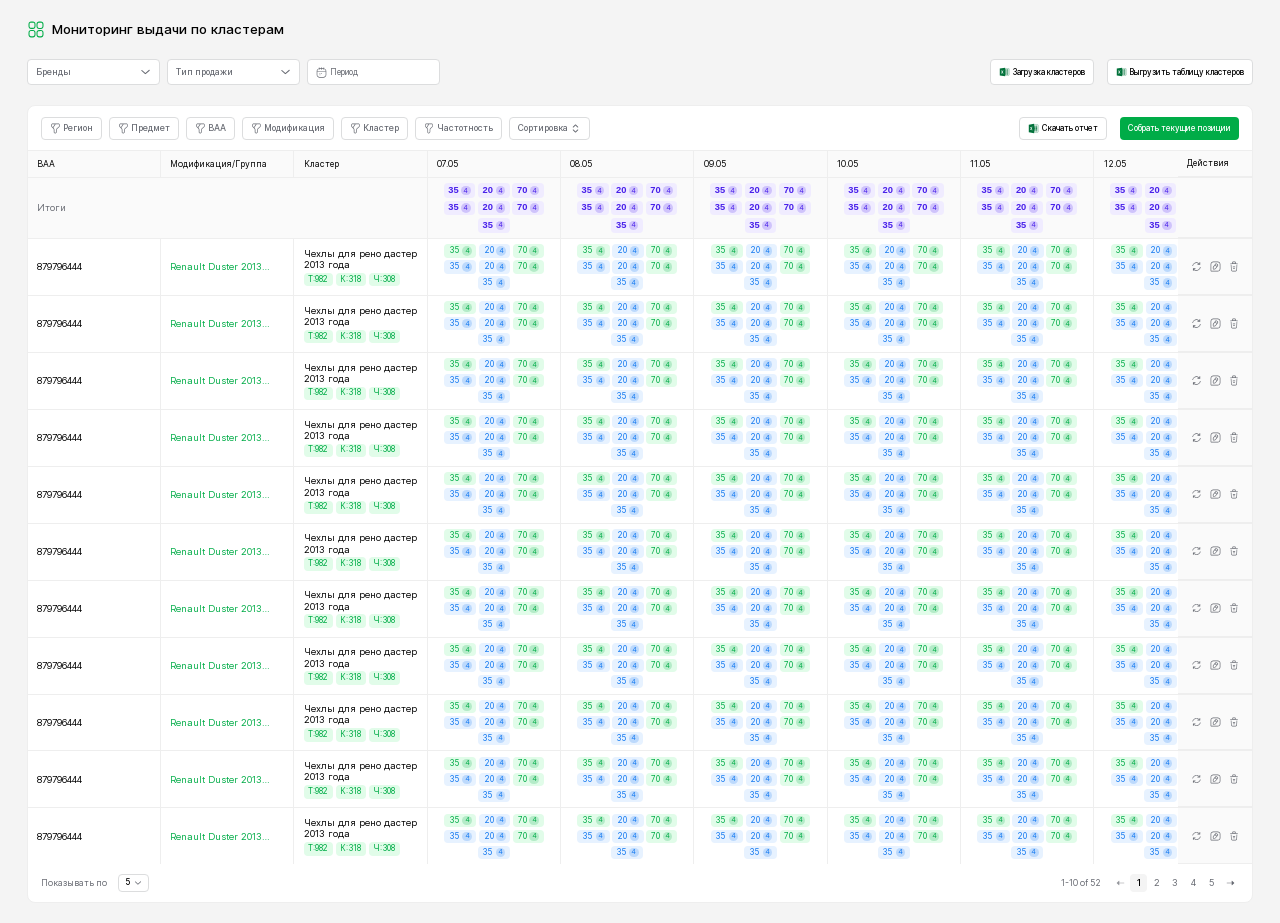
==== commit 50b7ef0f: "added new ages" ====
--- a/index.html
+++ b/index.html
@@ -545,6 +545,7 @@
                             </div>
                         </div>
                     </div>
+
                 </div>
 
                 <div class="action">
@@ -568,2389 +569,6127 @@
                 </div>
             </div>
             <div class="table">
-                <div class="slider _auto-scroll">
-                    <div class="swiper-container">
-                        <div class="swiper-wrapper">
-                            <div class="swiper-slide">
-                                <div class="table-scrollable">
-                                    <table>
-                                        <thead>
-                                            <tr class="table-row table-row-head">
-                                                <td class="table-row__col">
-                                                    <div class="text13">BAA</div>
-                                                </td>
-                                                <td class="table-row__col _hide-mob">
-                                                    <div class="text13">Модификация/Группа </div>
-                                                </td>
-                                                <td class="table-row__col _hide-mob">
-                                                    <div class="text13">Кластер</div>
-                                                </td>
-                                                <td class="table-row__col">
-                                                    <div class="text13">07.05</div>
-                                                </td>
-                                                <td class="table-row__col">
-                                                    <div class="text13">08.05</div>
-                                                </td>
-                                                <td class="table-row__col">
-                                                    <div class="text13">09.05</div>
-                                                </td>
-                                                <td class="table-row__col">
-                                                    <div class="text13">10.05</div>
-                                                </td>
-                                                <td class="table-row__col">
-                                                    <div class="text13">11.05</div>
-                                                </td>
-                                                <td class="table-row__col">
-                                                    <div class="text13">12.05</div>
-                                                </td>
-                                                <td class="table-row__col">
-                                                    <div class="text13">13.05</div>
-                                                </td>
-                                                <td class="table-row__col">
-                                                    <div class="text13">14.05</div>
-                                                </td>
-                                                <td class="table-row__col">
-                                                    <div class="text13">15.05</div>
-                                                </td>
-                                                <td class="table-row__col">
-                                                    <div class="text13">16.05</div>
-                                                </td>
-                                            </tr>
-                                        </thead>
-                                        <tbody>
-                                            <tr class="table-row table-row-summary">
-                                                <td class="table-row__col _hide-pc">
-                                                    <div class="text14 text-gray700">Итоги</div>
-                                                </td>
-                                                <td class="table-row__col _hide-mob" colspan="3">
-                                                    <div class="text14 text-gray700">Итоги</div>
-                                                </td>
-                                                <td class="table-row__col">
-                                                    <div class="table-row__nums">
-                                                        <div class="tag" data-tooltip="Количество карточек на первой странице">
-                                                            <span class="text12">35</span>
-                                                        </div>
-                                                        <div class="tag _blue" data-tooltip="Средняя позиция">
-                                                            <span class="text12">20</span>
-                                                        </div>
-                                                        <div class="tag" data-tooltip="Средний срок доставки по запросу">
-                                                            <span class="text12">70</span>
-                                                        </div>
-                                                        <div class="tag _blue" data-tooltip="Текущий срок доставки">
-                                                            <span class="text12">35</span>
-                                                        </div>
-                                                    </div>
-
-                                                </td>
-                                                <td class="table-row__col">
-                                                    <div class="table-row__nums">
-                                                        <div class="tag" data-tooltip="Количество карточек на первой странице">
-                                                            <span class="text12">35</span>
-                                                        </div>
-                                                        <div class="tag _blue" data-tooltip="Средняя позиция">
-                                                            <span class="text12">20</span>
-                                                        </div>
-                                                        <div class="tag" data-tooltip="Средний срок доставки по запросу">
-                                                            <span class="text12">70</span>
-                                                        </div>
-                                                        <div class="tag _blue" data-tooltip="Текущий срок доставки">
-                                                            <span class="text12">35</span>
-                                                        </div>
-                                                    </div>
-
-                                                </td>
-                                                <td class="table-row__col">
-                                                    <div class="table-row__nums">
-                                                        <div class="tag" data-tooltip="Количество карточек на первой странице">
-                                                            <span class="text12">35</span>
-                                                        </div>
-                                                        <div class="tag _blue" data-tooltip="Средняя позиция">
-                                                            <span class="text12">20</span>
-                                                        </div>
-                                                        <div class="tag" data-tooltip="Средний срок доставки по запросу">
-                                                            <span class="text12">70</span>
-                                                        </div>
-                                                        <div class="tag _blue" data-tooltip="Текущий срок доставки">
-                                                            <span class="text12">35</span>
-                                                        </div>
-                                                    </div>
-
-                                                </td>
-                                                <td class="table-row__col">
-                                                    <div class="table-row__nums">
-                                                        <div class="tag" data-tooltip="Количество карточек на первой странице">
-                                                            <span class="text12">35</span>
-                                                        </div>
-                                                        <div class="tag _blue" data-tooltip="Средняя позиция">
-                                                            <span class="text12">20</span>
-                                                        </div>
-                                                        <div class="tag" data-tooltip="Средний срок доставки по запросу">
-                                                            <span class="text12">70</span>
-                                                        </div>
-                                                        <div class="tag _blue" data-tooltip="Текущий срок доставки">
-                                                            <span class="text12">35</span>
-                                                        </div>
-                                                    </div>
-
-                                                </td>
-                                                <td class="table-row__col">
-                                                    <div class="table-row__nums">
-                                                        <div class="tag" data-tooltip="Количество карточек на первой странице">
-                                                            <span class="text12">35</span>
-                                                        </div>
-                                                        <div class="tag _blue" data-tooltip="Средняя позиция">
-                                                            <span class="text12">20</span>
-                                                        </div>
-                                                        <div class="tag" data-tooltip="Средний срок доставки по запросу">
-                                                            <span class="text12">70</span>
-                                                        </div>
-                                                        <div class="tag _blue" data-tooltip="Текущий срок доставки">
-                                                            <span class="text12">35</span>
-                                                        </div>
-                                                    </div>
-
-                                                </td>
-                                                <td class="table-row__col">
-                                                    <div class="table-row__nums">
-                                                        <div class="tag" data-tooltip="Количество карточек на первой странице">
-                                                            <span class="text12">35</span>
-                                                        </div>
-                                                        <div class="tag _blue" data-tooltip="Средняя позиция">
-                                                            <span class="text12">20</span>
-                                                        </div>
-                                                        <div class="tag" data-tooltip="Средний срок доставки по запросу">
-                                                            <span class="text12">70</span>
-                                                        </div>
-                                                        <div class="tag _blue" data-tooltip="Текущий срок доставки">
-                                                            <span class="text12">35</span>
-                                                        </div>
-                                                    </div>
-
-                                                </td>
-                                                <td class="table-row__col">
-                                                    <div class="table-row__nums">
-                                                        <div class="tag" data-tooltip="Количество карточек на первой странице">
-                                                            <span class="text12">35</span>
-                                                        </div>
-                                                        <div class="tag _blue" data-tooltip="Средняя позиция">
-                                                            <span class="text12">20</span>
-                                                        </div>
-                                                        <div class="tag" data-tooltip="Средний срок доставки по запросу">
-                                                            <span class="text12">70</span>
-                                                        </div>
-                                                        <div class="tag _blue" data-tooltip="Текущий срок доставки">
-                                                            <span class="text12">35</span>
-                                                        </div>
-                                                    </div>
-
-                                                </td>
-                                                <td class="table-row__col">
-                                                    <div class="table-row__nums">
-                                                        <div class="tag" data-tooltip="Количество карточек на первой странице">
-                                                            <span class="text12">35</span>
-                                                        </div>
-                                                        <div class="tag _blue" data-tooltip="Средняя позиция">
-                                                            <span class="text12">20</span>
-                                                        </div>
-                                                        <div class="tag" data-tooltip="Средний срок доставки по запросу">
-                                                            <span class="text12">70</span>
-                                                        </div>
-                                                        <div class="tag _blue" data-tooltip="Текущий срок доставки">
-                                                            <span class="text12">35</span>
-                                                        </div>
-                                                    </div>
-
-                                                </td>
-                                                <td class="table-row__col">
-                                                    <div class="table-row__nums">
-                                                        <div class="tag" data-tooltip="Количество карточек на первой странице">
-                                                            <span class="text12">35</span>
-                                                        </div>
-                                                        <div class="tag _blue" data-tooltip="Средняя позиция">
-                                                            <span class="text12">20</span>
-                                                        </div>
-                                                        <div class="tag" data-tooltip="Средний срок доставки по запросу">
-                                                            <span class="text12">70</span>
-                                                        </div>
-                                                        <div class="tag _blue" data-tooltip="Текущий срок доставки">
-                                                            <span class="text12">35</span>
-                                                        </div>
-                                                    </div>
-
-                                                </td>
-                                                <td class="table-row__col">
-                                                    <div class="table-row__nums">
-                                                        <div class="tag" data-tooltip="Количество карточек на первой странице">
-                                                            <span class="text12">35</span>
-                                                        </div>
-                                                        <div class="tag _blue" data-tooltip="Средняя позиция">
-                                                            <span class="text12">20</span>
-                                                        </div>
-                                                        <div class="tag" data-tooltip="Средний срок доставки по запросу">
-                                                            <span class="text12">70</span>
-                                                        </div>
-                                                        <div class="tag _blue" data-tooltip="Текущий срок доставки">
-                                                            <span class="text12">35</span>
-                                                        </div>
-                                                    </div>
-
-                                                </td>
-                                            </tr>
-
-                                            <tr class="table-row">
-                                                <td class="table-row__col _hide-mob">
-                                                    <div class="text14">879796444</div>
-                                                </td>
-                                                <td class="table-row__col _hide-mob">
-                                                    <div class="text14">Renault Duster 2013-2022 хетчбек</div>
-                                                </td>
-                                                <td class="table-row__col">
-                                                    <div class="table-row__cluster">
-                                                        <div class="text14">Чехлы для рено дастер 2013 года</div>
-                                                        <div class="table-row__cluster-tags _flex">
-                                                            <div class="tag" data-tooltip="Конкуренция">
-                                                                <span class="text12">Т:982</span>
-                                                            </div>
-                                                            <div class="tag" data-tooltip="Конкуренция">
-                                                                <span class="text12">К:318</span>
-                                                            </div>
-                                                            <div class="tag" data-tooltip="Конкуренция">
-                                                                <span class="text12">Ч:308</span>
-                                                            </div>
-                                                        </div>
-                                                    </div>
-                                                </td>
-                                                <td class="table-row__col">
-                                                    <div class="table-row__nums">
-                                                        <div class="tag" data-tooltip="Количество карточек на первой странице">
-                                                            <span class="text12">35</span>
-                                                        </div>
-                                                        <div class="tag _blue" data-tooltip="Средняя позиция">
-                                                            <span class="text12">20</span>
-                                                        </div>
-                                                        <div class="tag" data-tooltip="Средний срок доставки по запросу">
-                                                            <span class="text12">70</span>
-                                                        </div>
-                                                        <div class="tag _blue" data-tooltip="Текущий срок доставки">
-                                                            <span class="text12">35</span>
-                                                        </div>
-                                                    </div>
-
-                                                </td>
-                                                <td class="table-row__col">
-                                                    <div class="table-row__nums">
-                                                        <div class="tag" data-tooltip="Количество карточек на первой странице">
-                                                            <span class="text12">35</span>
-                                                        </div>
-                                                        <div class="tag _blue" data-tooltip="Средняя позиция">
-                                                            <span class="text12">20</span>
-                                                        </div>
-                                                        <div class="tag" data-tooltip="Средний срок доставки по запросу">
-                                                            <span class="text12">70</span>
-                                                        </div>
-                                                        <div class="tag _blue" data-tooltip="Текущий срок доставки">
-                                                            <span class="text12">35</span>
-                                                        </div>
-                                                    </div>
-
-                                                </td>
-                                                <td class="table-row__col">
-                                                    <div class="table-row__nums">
-                                                        <div class="tag" data-tooltip="Количество карточек на первой странице">
-                                                            <span class="text12">35</span>
-                                                        </div>
-                                                        <div class="tag _blue" data-tooltip="Средняя позиция">
-                                                            <span class="text12">20</span>
-                                                        </div>
-                                                        <div class="tag" data-tooltip="Средний срок доставки по запросу">
-                                                            <span class="text12">70</span>
-                                                        </div>
-                                                        <div class="tag _blue" data-tooltip="Текущий срок доставки">
-                                                            <span class="text12">35</span>
-                                                        </div>
-                                                    </div>
-
-                                                </td>
-                                                <td class="table-row__col">
-                                                    <div class="table-row__nums">
-                                                        <div class="tag" data-tooltip="Количество карточек на первой странице">
-                                                            <span class="text12">35</span>
-                                                        </div>
-                                                        <div class="tag _blue" data-tooltip="Средняя позиция">
-                                                            <span class="text12">20</span>
-                                                        </div>
-                                                        <div class="tag" data-tooltip="Средний срок доставки по запросу">
-                                                            <span class="text12">70</span>
-                                                        </div>
-                                                        <div class="tag _blue" data-tooltip="Текущий срок доставки">
-                                                            <span class="text12">35</span>
-                                                        </div>
-                                                    </div>
-
-                                                </td>
-                                                <td class="table-row__col">
-                                                    <div class="table-row__nums">
-                                                        <div class="tag" data-tooltip="Количество карточек на первой странице">
-                                                            <span class="text12">35</span>
-                                                        </div>
-                                                        <div class="tag _blue" data-tooltip="Средняя позиция">
-                                                            <span class="text12">20</span>
-                                                        </div>
-                                                        <div class="tag" data-tooltip="Средний срок доставки по запросу">
-                                                            <span class="text12">70</span>
-                                                        </div>
-                                                        <div class="tag _blue" data-tooltip="Текущий срок доставки">
-                                                            <span class="text12">35</span>
-                                                        </div>
-                                                    </div>
-
-                                                </td>
-                                                <td class="table-row__col">
-                                                    <div class="table-row__nums">
-                                                        <div class="tag" data-tooltip="Количество карточек на первой странице">
-                                                            <span class="text12">35</span>
-                                                        </div>
-                                                        <div class="tag _blue" data-tooltip="Средняя позиция">
-                                                            <span class="text12">20</span>
-                                                        </div>
-                                                        <div class="tag" data-tooltip="Средний срок доставки по запросу">
-                                                            <span class="text12">70</span>
-                                                        </div>
-                                                        <div class="tag _blue" data-tooltip="Текущий срок доставки">
-                                                            <span class="text12">35</span>
-                                                        </div>
-                                                    </div>
-
-                                                </td>
-                                                <td class="table-row__col">
-                                                    <div class="table-row__nums">
-                                                        <div class="tag" data-tooltip="Количество карточек на первой странице">
-                                                            <span class="text12">35</span>
-                                                        </div>
-                                                        <div class="tag _blue" data-tooltip="Средняя позиция">
-                                                            <span class="text12">20</span>
-                                                        </div>
-                                                        <div class="tag" data-tooltip="Средний срок доставки по запросу">
-                                                            <span class="text12">70</span>
-                                                        </div>
-                                                        <div class="tag _blue" data-tooltip="Текущий срок доставки">
-                                                            <span class="text12">35</span>
-                                                        </div>
-                                                    </div>
-
-                                                </td>
-                                                <td class="table-row__col">
-                                                    <div class="table-row__nums">
-                                                        <div class="tag" data-tooltip="Количество карточек на первой странице">
-                                                            <span class="text12">35</span>
-                                                        </div>
-                                                        <div class="tag _blue" data-tooltip="Средняя позиция">
-                                                            <span class="text12">20</span>
-                                                        </div>
-                                                        <div class="tag" data-tooltip="Средний срок доставки по запросу">
-                                                            <span class="text12">70</span>
-                                                        </div>
-                                                        <div class="tag _blue" data-tooltip="Текущий срок доставки">
-                                                            <span class="text12">35</span>
-                                                        </div>
-                                                    </div>
-
-                                                </td>
-                                                <td class="table-row__col">
-                                                    <div class="table-row__nums">
-                                                        <div class="tag" data-tooltip="Количество карточек на первой странице">
-                                                            <span class="text12">35</span>
-                                                        </div>
-                                                        <div class="tag _blue" data-tooltip="Средняя позиция">
-                                                            <span class="text12">20</span>
-                                                        </div>
-                                                        <div class="tag" data-tooltip="Средний срок доставки по запросу">
-                                                            <span class="text12">70</span>
-                                                        </div>
-                                                        <div class="tag _blue" data-tooltip="Текущий срок доставки">
-                                                            <span class="text12">35</span>
-                                                        </div>
-                                                    </div>
-
-                                                </td>
-                                                <td class="table-row__col">
-                                                    <div class="table-row__nums">
-                                                        <div class="tag" data-tooltip="Количество карточек на первой странице">
-                                                            <span class="text12">35</span>
-                                                        </div>
-                                                        <div class="tag _blue" data-tooltip="Средняя позиция">
-                                                            <span class="text12">20</span>
-                                                        </div>
-                                                        <div class="tag" data-tooltip="Средний срок доставки по запросу">
-                                                            <span class="text12">70</span>
-                                                        </div>
-                                                        <div class="tag _blue" data-tooltip="Текущий срок доставки">
-                                                            <span class="text12">35</span>
-                                                        </div>
-                                                    </div>
-
-                                                </td>
-                                            </tr>
-
-                                            <tr class="table-row">
-                                                <td class="table-row__col _hide-mob">
-                                                    <div class="text14">879796444</div>
-                                                </td>
-                                                <td class="table-row__col _hide-mob">
-                                                    <div class="text14">Renault Duster 2013-2022 хетчбек</div>
-                                                </td>
-                                                <td class="table-row__col">
-                                                    <div class="table-row__cluster">
-                                                        <div class="text14">Чехлы для рено дастер 2013 года</div>
-                                                        <div class="table-row__cluster-tags _flex">
-                                                            <div class="tag" data-tooltip="Конкуренция">
-                                                                <span class="text12">Т:982</span>
-                                                            </div>
-                                                            <div class="tag" data-tooltip="Конкуренция">
-                                                                <span class="text12">К:318</span>
-                                                            </div>
-                                                            <div class="tag" data-tooltip="Конкуренция">
-                                                                <span class="text12">Ч:308</span>
-                                                            </div>
-                                                        </div>
-                                                    </div>
-                                                </td>
-                                                <td class="table-row__col">
-                                                    <div class="table-row__nums">
-                                                        <div class="tag" data-tooltip="Количество карточек на первой странице">
-                                                            <span class="text12">35</span>
-                                                        </div>
-                                                        <div class="tag _blue" data-tooltip="Средняя позиция">
-                                                            <span class="text12">20</span>
-                                                        </div>
-                                                        <div class="tag" data-tooltip="Средний срок доставки по запросу">
-                                                            <span class="text12">70</span>
-                                                        </div>
-                                                        <div class="tag _blue" data-tooltip="Текущий срок доставки">
-                                                            <span class="text12">35</span>
-                                                        </div>
-                                                    </div>
-
-                                                </td>
-                                                <td class="table-row__col">
-                                                    <div class="table-row__nums">
-                                                        <div class="tag" data-tooltip="Количество карточек на первой странице">
-                                                            <span class="text12">35</span>
-                                                        </div>
-                                                        <div class="tag _blue" data-tooltip="Средняя позиция">
-                                                            <span class="text12">20</span>
-                                                        </div>
-                                                        <div class="tag" data-tooltip="Средний срок доставки по запросу">
-                                                            <span class="text12">70</span>
-                                                        </div>
-                                                        <div class="tag _blue" data-tooltip="Текущий срок доставки">
-                                                            <span class="text12">35</span>
-                                                        </div>
-                                                    </div>
-
-                                                </td>
-                                                <td class="table-row__col">
-                                                    <div class="table-row__nums">
-                                                        <div class="tag" data-tooltip="Количество карточек на первой странице">
-                                                            <span class="text12">35</span>
-                                                        </div>
-                                                        <div class="tag _blue" data-tooltip="Средняя позиция">
-                                                            <span class="text12">20</span>
-                                                        </div>
-                                                        <div class="tag" data-tooltip="Средний срок доставки по запросу">
-                                                            <span class="text12">70</span>
-                                                        </div>
-                                                        <div class="tag _blue" data-tooltip="Текущий срок доставки">
-                                                            <span class="text12">35</span>
-                                                        </div>
-                                                    </div>
-
-                                                </td>
-                                                <td class="table-row__col">
-                                                    <div class="table-row__nums">
-                                                        <div class="tag" data-tooltip="Количество карточек на первой странице">
-                                                            <span class="text12">35</span>
-                                                        </div>
-                                                        <div class="tag _blue" data-tooltip="Средняя позиция">
-                                                            <span class="text12">20</span>
-                                                        </div>
-                                                        <div class="tag" data-tooltip="Средний срок доставки по запросу">
-                                                            <span class="text12">70</span>
-                                                        </div>
-                                                        <div class="tag _blue" data-tooltip="Текущий срок доставки">
-                                                            <span class="text12">35</span>
-                                                        </div>
-                                                    </div>
-
-                                                </td>
-                                                <td class="table-row__col">
-                                                    <div class="table-row__nums">
-                                                        <div class="tag" data-tooltip="Количество карточек на первой странице">
-                                                            <span class="text12">35</span>
-                                                        </div>
-                                                        <div class="tag _blue" data-tooltip="Средняя позиция">
-                                                            <span class="text12">20</span>
-                                                        </div>
-                                                        <div class="tag" data-tooltip="Средний срок доставки по запросу">
-                                                            <span class="text12">70</span>
-                                                        </div>
-                                                        <div class="tag _blue" data-tooltip="Текущий срок доставки">
-                                                            <span class="text12">35</span>
-                                                        </div>
-                                                    </div>
-
-                                                </td>
-                                                <td class="table-row__col">
-                                                    <div class="table-row__nums">
-                                                        <div class="tag" data-tooltip="Количество карточек на первой странице">
-                                                            <span class="text12">35</span>
-                                                        </div>
-                                                        <div class="tag _blue" data-tooltip="Средняя позиция">
-                                                            <span class="text12">20</span>
-                                                        </div>
-                                                        <div class="tag" data-tooltip="Средний срок доставки по запросу">
-                                                            <span class="text12">70</span>
-                                                        </div>
-                                                        <div class="tag _blue" data-tooltip="Текущий срок доставки">
-                                                            <span class="text12">35</span>
-                                                        </div>
-                                                    </div>
-
-                                                </td>
-                                                <td class="table-row__col">
-                                                    <div class="table-row__nums">
-                                                        <div class="tag" data-tooltip="Количество карточек на первой странице">
-                                                            <span class="text12">35</span>
-                                                        </div>
-                                                        <div class="tag _blue" data-tooltip="Средняя позиция">
-                                                            <span class="text12">20</span>
-                                                        </div>
-                                                        <div class="tag" data-tooltip="Средний срок доставки по запросу">
-                                                            <span class="text12">70</span>
-                                                        </div>
-                                                        <div class="tag _blue" data-tooltip="Текущий срок доставки">
-                                                            <span class="text12">35</span>
-                                                        </div>
-                                                    </div>
-
-                                                </td>
-                                                <td class="table-row__col">
-                                                    <div class="table-row__nums">
-                                                        <div class="tag" data-tooltip="Количество карточек на первой странице">
-                                                            <span class="text12">35</span>
-                                                        </div>
-                                                        <div class="tag _blue" data-tooltip="Средняя позиция">
-                                                            <span class="text12">20</span>
-                                                        </div>
-                                                        <div class="tag" data-tooltip="Средний срок доставки по запросу">
-                                                            <span class="text12">70</span>
-                                                        </div>
-                                                        <div class="tag _blue" data-tooltip="Текущий срок доставки">
-                                                            <span class="text12">35</span>
-                                                        </div>
-                                                    </div>
-
-                                                </td>
-                                                <td class="table-row__col">
-                                                    <div class="table-row__nums">
-                                                        <div class="tag" data-tooltip="Количество карточек на первой странице">
-                                                            <span class="text12">35</span>
-                                                        </div>
-                                                        <div class="tag _blue" data-tooltip="Средняя позиция">
-                                                            <span class="text12">20</span>
-                                                        </div>
-                                                        <div class="tag" data-tooltip="Средний срок доставки по запросу">
-                                                            <span class="text12">70</span>
-                                                        </div>
-                                                        <div class="tag _blue" data-tooltip="Текущий срок доставки">
-                                                            <span class="text12">35</span>
-                                                        </div>
-                                                    </div>
-
-                                                </td>
-                                                <td class="table-row__col">
-                                                    <div class="table-row__nums">
-                                                        <div class="tag" data-tooltip="Количество карточек на первой странице">
-                                                            <span class="text12">35</span>
-                                                        </div>
-                                                        <div class="tag _blue" data-tooltip="Средняя позиция">
-                                                            <span class="text12">20</span>
-                                                        </div>
-                                                        <div class="tag" data-tooltip="Средний срок доставки по запросу">
-                                                            <span class="text12">70</span>
-                                                        </div>
-                                                        <div class="tag _blue" data-tooltip="Текущий срок доставки">
-                                                            <span class="text12">35</span>
-                                                        </div>
-                                                    </div>
-
-                                                </td>
-                                            </tr>
-
-                                            <tr class="table-row">
-                                                <td class="table-row__col _hide-mob">
-                                                    <div class="text14">879796444</div>
-                                                </td>
-                                                <td class="table-row__col _hide-mob">
-                                                    <div class="text14">Renault Duster 2013-2022 хетчбек</div>
-                                                </td>
-                                                <td class="table-row__col">
-                                                    <div class="table-row__cluster">
-                                                        <div class="text14">Чехлы для рено дастер 2013 года</div>
-                                                        <div class="table-row__cluster-tags _flex">
-                                                            <div class="tag" data-tooltip="Конкуренция">
-                                                                <span class="text12">Т:982</span>
-                                                            </div>
-                                                            <div class="tag" data-tooltip="Конкуренция">
-                                                                <span class="text12">К:318</span>
-                                                            </div>
-                                                            <div class="tag" data-tooltip="Конкуренция">
-                                                                <span class="text12">Ч:308</span>
-                                                            </div>
-                                                        </div>
-                                                    </div>
-                                                </td>
-                                                <td class="table-row__col">
-                                                    <div class="table-row__nums">
-                                                        <div class="tag" data-tooltip="Количество карточек на первой странице">
-                                                            <span class="text12">35</span>
-                                                        </div>
-                                                        <div class="tag _blue" data-tooltip="Средняя позиция">
-                                                            <span class="text12">20</span>
-                                                        </div>
-                                                        <div class="tag" data-tooltip="Средний срок доставки по запросу">
-                                                            <span class="text12">70</span>
-                                                        </div>
-                                                        <div class="tag _blue" data-tooltip="Текущий срок доставки">
-                                                            <span class="text12">35</span>
-                                                        </div>
-                                                    </div>
-
-                                                </td>
-                                                <td class="table-row__col">
-                                                    <div class="table-row__nums">
-                                                        <div class="tag" data-tooltip="Количество карточек на первой странице">
-                                                            <span class="text12">35</span>
-                                                        </div>
-                                                        <div class="tag _blue" data-tooltip="Средняя позиция">
-                                                            <span class="text12">20</span>
-                                                        </div>
-                                                        <div class="tag" data-tooltip="Средний срок доставки по запросу">
-                                                            <span class="text12">70</span>
-                                                        </div>
-                                                        <div class="tag _blue" data-tooltip="Текущий срок доставки">
-                                                            <span class="text12">35</span>
-                                                        </div>
-                                                    </div>
-
-                                                </td>
-                                                <td class="table-row__col">
-                                                    <div class="table-row__nums">
-                                                        <div class="tag" data-tooltip="Количество карточек на первой странице">
-                                                            <span class="text12">35</span>
-                                                        </div>
-                                                        <div class="tag _blue" data-tooltip="Средняя позиция">
-                                                            <span class="text12">20</span>
-                                                        </div>
-                                                        <div class="tag" data-tooltip="Средний срок доставки по запросу">
-                                                            <span class="text12">70</span>
-                                                        </div>
-                                                        <div class="tag _blue" data-tooltip="Текущий срок доставки">
-                                                            <span class="text12">35</span>
-                                                        </div>
-                                                    </div>
-
-                                                </td>
-                                                <td class="table-row__col">
-                                                    <div class="table-row__nums">
-                                                        <div class="tag" data-tooltip="Количество карточек на первой странице">
-                                                            <span class="text12">35</span>
-                                                        </div>
-                                                        <div class="tag _blue" data-tooltip="Средняя позиция">
-                                                            <span class="text12">20</span>
-                                                        </div>
-                                                        <div class="tag" data-tooltip="Средний срок доставки по запросу">
-                                                            <span class="text12">70</span>
-                                                        </div>
-                                                        <div class="tag _blue" data-tooltip="Текущий срок доставки">
-                                                            <span class="text12">35</span>
-                                                        </div>
-                                                    </div>
-
-                                                </td>
-                                                <td class="table-row__col">
-                                                    <div class="table-row__nums">
-                                                        <div class="tag" data-tooltip="Количество карточек на первой странице">
-                                                            <span class="text12">35</span>
-                                                        </div>
-                                                        <div class="tag _blue" data-tooltip="Средняя позиция">
-                                                            <span class="text12">20</span>
-                                                        </div>
-                                                        <div class="tag" data-tooltip="Средний срок доставки по запросу">
-                                                            <span class="text12">70</span>
-                                                        </div>
-                                                        <div class="tag _blue" data-tooltip="Текущий срок доставки">
-                                                            <span class="text12">35</span>
-                                                        </div>
-                                                    </div>
-
-                                                </td>
-                                                <td class="table-row__col">
-                                                    <div class="table-row__nums">
-                                                        <div class="tag" data-tooltip="Количество карточек на первой странице">
-                                                            <span class="text12">35</span>
-                                                        </div>
-                                                        <div class="tag _blue" data-tooltip="Средняя позиция">
-                                                            <span class="text12">20</span>
-                                                        </div>
-                                                        <div class="tag" data-tooltip="Средний срок доставки по запросу">
-                                                            <span class="text12">70</span>
-                                                        </div>
-                                                        <div class="tag _blue" data-tooltip="Текущий срок доставки">
-                                                            <span class="text12">35</span>
-                                                        </div>
-                                                    </div>
-
-                                                </td>
-                                                <td class="table-row__col">
-                                                    <div class="table-row__nums">
-                                                        <div class="tag" data-tooltip="Количество карточек на первой странице">
-                                                            <span class="text12">35</span>
-                                                        </div>
-                                                        <div class="tag _blue" data-tooltip="Средняя позиция">
-                                                            <span class="text12">20</span>
-                                                        </div>
-                                                        <div class="tag" data-tooltip="Средний срок доставки по запросу">
-                                                            <span class="text12">70</span>
-                                                        </div>
-                                                        <div class="tag _blue" data-tooltip="Текущий срок доставки">
-                                                            <span class="text12">35</span>
-                                                        </div>
-                                                    </div>
-
-                                                </td>
-                                                <td class="table-row__col">
-                                                    <div class="table-row__nums">
-                                                        <div class="tag" data-tooltip="Количество карточек на первой странице">
-                                                            <span class="text12">35</span>
-                                                        </div>
-                                                        <div class="tag _blue" data-tooltip="Средняя позиция">
-                                                            <span class="text12">20</span>
-                                                        </div>
-                                                        <div class="tag" data-tooltip="Средний срок доставки по запросу">
-                                                            <span class="text12">70</span>
-                                                        </div>
-                                                        <div class="tag _blue" data-tooltip="Текущий срок доставки">
-                                                            <span class="text12">35</span>
-                                                        </div>
-                                                    </div>
-
-                                                </td>
-                                                <td class="table-row__col">
-                                                    <div class="table-row__nums">
-                                                        <div class="tag" data-tooltip="Количество карточек на первой странице">
-                                                            <span class="text12">35</span>
-                                                        </div>
-                                                        <div class="tag _blue" data-tooltip="Средняя позиция">
-                                                            <span class="text12">20</span>
-                                                        </div>
-                                                        <div class="tag" data-tooltip="Средний срок доставки по запросу">
-                                                            <span class="text12">70</span>
-                                                        </div>
-                                                        <div class="tag _blue" data-tooltip="Текущий срок доставки">
-                                                            <span class="text12">35</span>
-                                                        </div>
-                                                    </div>
-
-                                                </td>
-                                                <td class="table-row__col">
-                                                    <div class="table-row__nums">
-                                                        <div class="tag" data-tooltip="Количество карточек на первой странице">
-                                                            <span class="text12">35</span>
-                                                        </div>
-                                                        <div class="tag _blue" data-tooltip="Средняя позиция">
-                                                            <span class="text12">20</span>
-                                                        </div>
-                                                        <div class="tag" data-tooltip="Средний срок доставки по запросу">
-                                                            <span class="text12">70</span>
-                                                        </div>
-                                                        <div class="tag _blue" data-tooltip="Текущий срок доставки">
-                                                            <span class="text12">35</span>
-                                                        </div>
-                                                    </div>
-
-                                                </td>
-                                            </tr>
-
-                                            <tr class="table-row">
-                                                <td class="table-row__col _hide-mob">
-                                                    <div class="text14">879796444</div>
-                                                </td>
-                                                <td class="table-row__col _hide-mob">
-                                                    <div class="text14">Renault Duster 2013-2022 хетчбек</div>
-                                                </td>
-                                                <td class="table-row__col">
-                                                    <div class="table-row__cluster">
-                                                        <div class="text14">Чехлы для рено дастер 2013 года</div>
-                                                        <div class="table-row__cluster-tags _flex">
-                                                            <div class="tag" data-tooltip="Конкуренция">
-                                                                <span class="text12">Т:982</span>
-                                                            </div>
-                                                            <div class="tag" data-tooltip="Конкуренция">
-                                                                <span class="text12">К:318</span>
-                                                            </div>
-                                                            <div class="tag" data-tooltip="Конкуренция">
-                                                                <span class="text12">Ч:308</span>
-                                                            </div>
-                                                        </div>
-                                                    </div>
-                                                </td>
-                                                <td class="table-row__col">
-                                                    <div class="table-row__nums">
-                                                        <div class="tag" data-tooltip="Количество карточек на первой странице">
-                                                            <span class="text12">35</span>
-                                                        </div>
-                                                        <div class="tag _blue" data-tooltip="Средняя позиция">
-                                                            <span class="text12">20</span>
-                                                        </div>
-                                                        <div class="tag" data-tooltip="Средний срок доставки по запросу">
-                                                            <span class="text12">70</span>
-                                                        </div>
-                                                        <div class="tag _blue" data-tooltip="Текущий срок доставки">
-                                                            <span class="text12">35</span>
-                                                        </div>
-                                                    </div>
-
-                                                </td>
-                                                <td class="table-row__col">
-                                                    <div class="table-row__nums">
-                                                        <div class="tag" data-tooltip="Количество карточек на первой странице">
-                                                            <span class="text12">35</span>
-                                                        </div>
-                                                        <div class="tag _blue" data-tooltip="Средняя позиция">
-                                                            <span class="text12">20</span>
-                                                        </div>
-                                                        <div class="tag" data-tooltip="Средний срок доставки по запросу">
-                                                            <span class="text12">70</span>
-                                                        </div>
-                                                        <div class="tag _blue" data-tooltip="Текущий срок доставки">
-                                                            <span class="text12">35</span>
-                                                        </div>
-                                                    </div>
-
-                                                </td>
-                                                <td class="table-row__col">
-                                                    <div class="table-row__nums">
-                                                        <div class="tag" data-tooltip="Количество карточек на первой странице">
-                                                            <span class="text12">35</span>
-                                                        </div>
-                                                        <div class="tag _blue" data-tooltip="Средняя позиция">
-                                                            <span class="text12">20</span>
-                                                        </div>
-                                                        <div class="tag" data-tooltip="Средний срок доставки по запросу">
-                                                            <span class="text12">70</span>
-                                                        </div>
-                                                        <div class="tag _blue" data-tooltip="Текущий срок доставки">
-                                                            <span class="text12">35</span>
-                                                        </div>
-                                                    </div>
-
-                                                </td>
-                                                <td class="table-row__col">
-                                                    <div class="table-row__nums">
-                                                        <div class="tag" data-tooltip="Количество карточек на первой странице">
-                                                            <span class="text12">35</span>
-                                                        </div>
-                                                        <div class="tag _blue" data-tooltip="Средняя позиция">
-                                                            <span class="text12">20</span>
-                                                        </div>
-                                                        <div class="tag" data-tooltip="Средний срок доставки по запросу">
-                                                            <span class="text12">70</span>
-                                                        </div>
-                                                        <div class="tag _blue" data-tooltip="Текущий срок доставки">
-                                                            <span class="text12">35</span>
-                                                        </div>
-                                                    </div>
-
-                                                </td>
-                                                <td class="table-row__col">
-                                                    <div class="table-row__nums">
-                                                        <div class="tag" data-tooltip="Количество карточек на первой странице">
-                                                            <span class="text12">35</span>
-                                                        </div>
-                                                        <div class="tag _blue" data-tooltip="Средняя позиция">
-                                                            <span class="text12">20</span>
-                                                        </div>
-                                                        <div class="tag" data-tooltip="Средний срок доставки по запросу">
-                                                            <span class="text12">70</span>
-                                                        </div>
-                                                        <div class="tag _blue" data-tooltip="Текущий срок доставки">
-                                                            <span class="text12">35</span>
-                                                        </div>
-                                                    </div>
-
-                                                </td>
-                                                <td class="table-row__col">
-                                                    <div class="table-row__nums">
-                                                        <div class="tag" data-tooltip="Количество карточек на первой странице">
-                                                            <span class="text12">35</span>
-                                                        </div>
-                                                        <div class="tag _blue" data-tooltip="Средняя позиция">
-                                                            <span class="text12">20</span>
-                                                        </div>
-                                                        <div class="tag" data-tooltip="Средний срок доставки по запросу">
-                                                            <span class="text12">70</span>
-                                                        </div>
-                                                        <div class="tag _blue" data-tooltip="Текущий срок доставки">
-                                                            <span class="text12">35</span>
-                                                        </div>
-                                                    </div>
-
-                                                </td>
-                                                <td class="table-row__col">
-                                                    <div class="table-row__nums">
-                                                        <div class="tag" data-tooltip="Количество карточек на первой странице">
-                                                            <span class="text12">35</span>
-                                                        </div>
-                                                        <div class="tag _blue" data-tooltip="Средняя позиция">
-                                                            <span class="text12">20</span>
-                                                        </div>
-                                                        <div class="tag" data-tooltip="Средний срок доставки по запросу">
-                                                            <span class="text12">70</span>
-                                                        </div>
-                                                        <div class="tag _blue" data-tooltip="Текущий срок доставки">
-                                                            <span class="text12">35</span>
-                                                        </div>
-                                                    </div>
-
-                                                </td>
-                                                <td class="table-row__col">
-                                                    <div class="table-row__nums">
-                                                        <div class="tag" data-tooltip="Количество карточек на первой странице">
-                                                            <span class="text12">35</span>
-                                                        </div>
-                                                        <div class="tag _blue" data-tooltip="Средняя позиция">
-                                                            <span class="text12">20</span>
-                                                        </div>
-                                                        <div class="tag" data-tooltip="Средний срок доставки по запросу">
-                                                            <span class="text12">70</span>
-                                                        </div>
-                                                        <div class="tag _blue" data-tooltip="Текущий срок доставки">
-                                                            <span class="text12">35</span>
-                                                        </div>
-                                                    </div>
-
-                                                </td>
-                                                <td class="table-row__col">
-                                                    <div class="table-row__nums">
-                                                        <div class="tag" data-tooltip="Количество карточек на первой странице">
-                                                            <span class="text12">35</span>
-                                                        </div>
-                                                        <div class="tag _blue" data-tooltip="Средняя позиция">
-                                                            <span class="text12">20</span>
-                                                        </div>
-                                                        <div class="tag" data-tooltip="Средний срок доставки по запросу">
-                                                            <span class="text12">70</span>
-                                                        </div>
-                                                        <div class="tag _blue" data-tooltip="Текущий срок доставки">
-                                                            <span class="text12">35</span>
-                                                        </div>
-                                                    </div>
-
-                                                </td>
-                                                <td class="table-row__col">
-                                                    <div class="table-row__nums">
-                                                        <div class="tag" data-tooltip="Количество карточек на первой странице">
-                                                            <span class="text12">35</span>
-                                                        </div>
-                                                        <div class="tag _blue" data-tooltip="Средняя позиция">
-                                                            <span class="text12">20</span>
-                                                        </div>
-                                                        <div class="tag" data-tooltip="Средний срок доставки по запросу">
-                                                            <span class="text12">70</span>
-                                                        </div>
-                                                        <div class="tag _blue" data-tooltip="Текущий срок доставки">
-                                                            <span class="text12">35</span>
-                                                        </div>
-                                                    </div>
-
-                                                </td>
-                                            </tr>
-
-                                            <tr class="table-row">
-                                                <td class="table-row__col _hide-mob">
-                                                    <div class="text14">879796444</div>
-                                                </td>
-                                                <td class="table-row__col _hide-mob">
-                                                    <div class="text14">Renault Duster 2013-2022 хетчбек</div>
-                                                </td>
-                                                <td class="table-row__col">
-                                                    <div class="table-row__cluster">
-                                                        <div class="text14">Чехлы для рено дастер 2013 года</div>
-                                                        <div class="table-row__cluster-tags _flex">
-                                                            <div class="tag" data-tooltip="Конкуренция">
-                                                                <span class="text12">Т:982</span>
-                                                            </div>
-                                                            <div class="tag" data-tooltip="Конкуренция">
-                                                                <span class="text12">К:318</span>
-                                                            </div>
-                                                            <div class="tag" data-tooltip="Конкуренция">
-                                                                <span class="text12">Ч:308</span>
-                                                            </div>
-                                                        </div>
-                                                    </div>
-                                                </td>
-                                                <td class="table-row__col">
-                                                    <div class="table-row__nums">
-                                                        <div class="tag" data-tooltip="Количество карточек на первой странице">
-                                                            <span class="text12">35</span>
-                                                        </div>
-                                                        <div class="tag _blue" data-tooltip="Средняя позиция">
-                                                            <span class="text12">20</span>
-                                                        </div>
-                                                        <div class="tag" data-tooltip="Средний срок доставки по запросу">
-                                                            <span class="text12">70</span>
-                                                        </div>
-                                                        <div class="tag _blue" data-tooltip="Текущий срок доставки">
-                                                            <span class="text12">35</span>
-                                                        </div>
-                                                    </div>
-
-                                                </td>
-                                                <td class="table-row__col">
-                                                    <div class="table-row__nums">
-                                                        <div class="tag" data-tooltip="Количество карточек на первой странице">
-                                                            <span class="text12">35</span>
-                                                        </div>
-                                                        <div class="tag _blue" data-tooltip="Средняя позиция">
-                                                            <span class="text12">20</span>
-                                                        </div>
-                                                        <div class="tag" data-tooltip="Средний срок доставки по запросу">
-                                                            <span class="text12">70</span>
-                                                        </div>
-                                                        <div class="tag _blue" data-tooltip="Текущий срок доставки">
-                                                            <span class="text12">35</span>
-                                                        </div>
-                                                    </div>
-
-                                                </td>
-                                                <td class="table-row__col">
-                                                    <div class="table-row__nums">
-                                                        <div class="tag" data-tooltip="Количество карточек на первой странице">
-                                                            <span class="text12">35</span>
-                                                        </div>
-                                                        <div class="tag _blue" data-tooltip="Средняя позиция">
-                                                            <span class="text12">20</span>
-                                                        </div>
-                                                        <div class="tag" data-tooltip="Средний срок доставки по запросу">
-                                                            <span class="text12">70</span>
-                                                        </div>
-                                                        <div class="tag _blue" data-tooltip="Текущий срок доставки">
-                                                            <span class="text12">35</span>
-                                                        </div>
-                                                    </div>
-
-                                                </td>
-                                                <td class="table-row__col">
-                                                    <div class="table-row__nums">
-                                                        <div class="tag" data-tooltip="Количество карточек на первой странице">
-                                                            <span class="text12">35</span>
-                                                        </div>
-                                                        <div class="tag _blue" data-tooltip="Средняя позиция">
-                                                            <span class="text12">20</span>
-                                                        </div>
-                                                        <div class="tag" data-tooltip="Средний срок доставки по запросу">
-                                                            <span class="text12">70</span>
-                                                        </div>
-                                                        <div class="tag _blue" data-tooltip="Текущий срок доставки">
-                                                            <span class="text12">35</span>
-                                                        </div>
-                                                    </div>
-
-                                                </td>
-                                                <td class="table-row__col">
-                                                    <div class="table-row__nums">
-                                                        <div class="tag" data-tooltip="Количество карточек на первой странице">
-                                                            <span class="text12">35</span>
-                                                        </div>
-                                                        <div class="tag _blue" data-tooltip="Средняя позиция">
-                                                            <span class="text12">20</span>
-                                                        </div>
-                                                        <div class="tag" data-tooltip="Средний срок доставки по запросу">
-                                                            <span class="text12">70</span>
-                                                        </div>
-                                                        <div class="tag _blue" data-tooltip="Текущий срок доставки">
-                                                            <span class="text12">35</span>
-                                                        </div>
-                                                    </div>
-
-                                                </td>
-                                                <td class="table-row__col">
-                                                    <div class="table-row__nums">
-                                                        <div class="tag" data-tooltip="Количество карточек на первой странице">
-                                                            <span class="text12">35</span>
-                                                        </div>
-                                                        <div class="tag _blue" data-tooltip="Средняя позиция">
-                                                            <span class="text12">20</span>
-                                                        </div>
-                                                        <div class="tag" data-tooltip="Средний срок доставки по запросу">
-                                                            <span class="text12">70</span>
-                                                        </div>
-                                                        <div class="tag _blue" data-tooltip="Текущий срок доставки">
-                                                            <span class="text12">35</span>
-                                                        </div>
-                                                    </div>
-
-                                                </td>
-                                                <td class="table-row__col">
-                                                    <div class="table-row__nums">
-                                                        <div class="tag" data-tooltip="Количество карточек на первой странице">
-                                                            <span class="text12">35</span>
-                                                        </div>
-                                                        <div class="tag _blue" data-tooltip="Средняя позиция">
-                                                            <span class="text12">20</span>
-                                                        </div>
-                                                        <div class="tag" data-tooltip="Средний срок доставки по запросу">
-                                                            <span class="text12">70</span>
-                                                        </div>
-                                                        <div class="tag _blue" data-tooltip="Текущий срок доставки">
-                                                            <span class="text12">35</span>
-                                                        </div>
-                                                    </div>
-
-                                                </td>
-                                                <td class="table-row__col">
-                                                    <div class="table-row__nums">
-                                                        <div class="tag" data-tooltip="Количество карточек на первой странице">
-                                                            <span class="text12">35</span>
-                                                        </div>
-                                                        <div class="tag _blue" data-tooltip="Средняя позиция">
-                                                            <span class="text12">20</span>
-                                                        </div>
-                                                        <div class="tag" data-tooltip="Средний срок доставки по запросу">
-                                                            <span class="text12">70</span>
-                                                        </div>
-                                                        <div class="tag _blue" data-tooltip="Текущий срок доставки">
-                                                            <span class="text12">35</span>
-                                                        </div>
-                                                    </div>
-
-                                                </td>
-                                                <td class="table-row__col">
-                                                    <div class="table-row__nums">
-                                                        <div class="tag" data-tooltip="Количество карточек на первой странице">
-                                                            <span class="text12">35</span>
-                                                        </div>
-                                                        <div class="tag _blue" data-tooltip="Средняя позиция">
-                                                            <span class="text12">20</span>
-                                                        </div>
-                                                        <div class="tag" data-tooltip="Средний срок доставки по запросу">
-                                                            <span class="text12">70</span>
-                                                        </div>
-                                                        <div class="tag _blue" data-tooltip="Текущий срок доставки">
-                                                            <span class="text12">35</span>
-                                                        </div>
-                                                    </div>
-
-                                                </td>
-                                                <td class="table-row__col">
-                                                    <div class="table-row__nums">
-                                                        <div class="tag" data-tooltip="Количество карточек на первой странице">
-                                                            <span class="text12">35</span>
-                                                        </div>
-                                                        <div class="tag _blue" data-tooltip="Средняя позиция">
-                                                            <span class="text12">20</span>
-                                                        </div>
-                                                        <div class="tag" data-tooltip="Средний срок доставки по запросу">
-                                                            <span class="text12">70</span>
-                                                        </div>
-                                                        <div class="tag _blue" data-tooltip="Текущий срок доставки">
-                                                            <span class="text12">35</span>
-                                                        </div>
-                                                    </div>
-
-                                                </td>
-                                            </tr>
-
-                                            <tr class="table-row">
-                                                <td class="table-row__col _hide-mob">
-                                                    <div class="text14">879796444</div>
-                                                </td>
-                                                <td class="table-row__col _hide-mob">
-                                                    <div class="text14">Renault Duster 2013-2022 хетчбек</div>
-                                                </td>
-                                                <td class="table-row__col">
-                                                    <div class="table-row__cluster">
-                                                        <div class="text14">Чехлы для рено дастер 2013 года</div>
-                                                        <div class="table-row__cluster-tags _flex">
-                                                            <div class="tag" data-tooltip="Конкуренция">
-                                                                <span class="text12">Т:982</span>
-                                                            </div>
-                                                            <div class="tag" data-tooltip="Конкуренция">
-                                                                <span class="text12">К:318</span>
-                                                            </div>
-                                                            <div class="tag" data-tooltip="Конкуренция">
-                                                                <span class="text12">Ч:308</span>
-                                                            </div>
-                                                        </div>
-                                                    </div>
-                                                </td>
-                                                <td class="table-row__col">
-                                                    <div class="table-row__nums">
-                                                        <div class="tag" data-tooltip="Количество карточек на первой странице">
-                                                            <span class="text12">35</span>
-                                                        </div>
-                                                        <div class="tag _blue" data-tooltip="Средняя позиция">
-                                                            <span class="text12">20</span>
-                                                        </div>
-                                                        <div class="tag" data-tooltip="Средний срок доставки по запросу">
-                                                            <span class="text12">70</span>
-                                                        </div>
-                                                        <div class="tag _blue" data-tooltip="Текущий срок доставки">
-                                                            <span class="text12">35</span>
-                                                        </div>
-                                                    </div>
-
-                                                </td>
-                                                <td class="table-row__col">
-                                                    <div class="table-row__nums">
-                                                        <div class="tag" data-tooltip="Количество карточек на первой странице">
-                                                            <span class="text12">35</span>
-                                                        </div>
-                                                        <div class="tag _blue" data-tooltip="Средняя позиция">
-                                                            <span class="text12">20</span>
-                                                        </div>
-                                                        <div class="tag" data-tooltip="Средний срок доставки по запросу">
-                                                            <span class="text12">70</span>
-                                                        </div>
-                                                        <div class="tag _blue" data-tooltip="Текущий срок доставки">
-                                                            <span class="text12">35</span>
-                                                        </div>
-                                                    </div>
-
-                                                </td>
-                                                <td class="table-row__col">
-                                                    <div class="table-row__nums">
-                                                        <div class="tag" data-tooltip="Количество карточек на первой странице">
-                                                            <span class="text12">35</span>
-                                                        </div>
-                                                        <div class="tag _blue" data-tooltip="Средняя позиция">
-                                                            <span class="text12">20</span>
-                                                        </div>
-                                                        <div class="tag" data-tooltip="Средний срок доставки по запросу">
-                                                            <span class="text12">70</span>
-                                                        </div>
-                                                        <div class="tag _blue" data-tooltip="Текущий срок доставки">
-                                                            <span class="text12">35</span>
-                                                        </div>
-                                                    </div>
-
-                                                </td>
-                                                <td class="table-row__col">
-                                                    <div class="table-row__nums">
-                                                        <div class="tag" data-tooltip="Количество карточек на первой странице">
-                                                            <span class="text12">35</span>
-                                                        </div>
-                                                        <div class="tag _blue" data-tooltip="Средняя позиция">
-                                                            <span class="text12">20</span>
-                                                        </div>
-                                                        <div class="tag" data-tooltip="Средний срок доставки по запросу">
-                                                            <span class="text12">70</span>
-                                                        </div>
-                                                        <div class="tag _blue" data-tooltip="Текущий срок доставки">
-                                                            <span class="text12">35</span>
-                                                        </div>
-                                                    </div>
-
-                                                </td>
-                                                <td class="table-row__col">
-                                                    <div class="table-row__nums">
-                                                        <div class="tag" data-tooltip="Количество карточек на первой странице">
-                                                            <span class="text12">35</span>
-                                                        </div>
-                                                        <div class="tag _blue" data-tooltip="Средняя позиция">
-                                                            <span class="text12">20</span>
-                                                        </div>
-                                                        <div class="tag" data-tooltip="Средний срок доставки по запросу">
-                                                            <span class="text12">70</span>
-                                                        </div>
-                                                        <div class="tag _blue" data-tooltip="Текущий срок доставки">
-                                                            <span class="text12">35</span>
-                                                        </div>
-                                                    </div>
-
-                                                </td>
-                                                <td class="table-row__col">
-                                                    <div class="table-row__nums">
-                                                        <div class="tag" data-tooltip="Количество карточек на первой странице">
-                                                            <span class="text12">35</span>
-                                                        </div>
-                                                        <div class="tag _blue" data-tooltip="Средняя позиция">
-                                                            <span class="text12">20</span>
-                                                        </div>
-                                                        <div class="tag" data-tooltip="Средний срок доставки по запросу">
-                                                            <span class="text12">70</span>
-                                                        </div>
-                                                        <div class="tag _blue" data-tooltip="Текущий срок доставки">
-                                                            <span class="text12">35</span>
-                                                        </div>
-                                                    </div>
-
-                                                </td>
-                                                <td class="table-row__col">
-                                                    <div class="table-row__nums">
-                                                        <div class="tag" data-tooltip="Количество карточек на первой странице">
-                                                            <span class="text12">35</span>
-                                                        </div>
-                                                        <div class="tag _blue" data-tooltip="Средняя позиция">
-                                                            <span class="text12">20</span>
-                                                        </div>
-                                                        <div class="tag" data-tooltip="Средний срок доставки по запросу">
-                                                            <span class="text12">70</span>
-                                                        </div>
-                                                        <div class="tag _blue" data-tooltip="Текущий срок доставки">
-                                                            <span class="text12">35</span>
-                                                        </div>
-                                                    </div>
-
-                                                </td>
-                                                <td class="table-row__col">
-                                                    <div class="table-row__nums">
-                                                        <div class="tag" data-tooltip="Количество карточек на первой странице">
-                                                            <span class="text12">35</span>
-                                                        </div>
-                                                        <div class="tag _blue" data-tooltip="Средняя позиция">
-                                                            <span class="text12">20</span>
-                                                        </div>
-                                                        <div class="tag" data-tooltip="Средний срок доставки по запросу">
-                                                            <span class="text12">70</span>
-                                                        </div>
-                                                        <div class="tag _blue" data-tooltip="Текущий срок доставки">
-                                                            <span class="text12">35</span>
-                                                        </div>
-                                                    </div>
-
-                                                </td>
-                                                <td class="table-row__col">
-                                                    <div class="table-row__nums">
-                                                        <div class="tag" data-tooltip="Количество карточек на первой странице">
-                                                            <span class="text12">35</span>
-                                                        </div>
-                                                        <div class="tag _blue" data-tooltip="Средняя позиция">
-                                                            <span class="text12">20</span>
-                                                        </div>
-                                                        <div class="tag" data-tooltip="Средний срок доставки по запросу">
-                                                            <span class="text12">70</span>
-                                                        </div>
-                                                        <div class="tag _blue" data-tooltip="Текущий срок доставки">
-                                                            <span class="text12">35</span>
-                                                        </div>
-                                                    </div>
-
-                                                </td>
-                                                <td class="table-row__col">
-                                                    <div class="table-row__nums">
-                                                        <div class="tag" data-tooltip="Количество карточек на первой странице">
-                                                            <span class="text12">35</span>
-                                                        </div>
-                                                        <div class="tag _blue" data-tooltip="Средняя позиция">
-                                                            <span class="text12">20</span>
-                                                        </div>
-                                                        <div class="tag" data-tooltip="Средний срок доставки по запросу">
-                                                            <span class="text12">70</span>
-                                                        </div>
-                                                        <div class="tag _blue" data-tooltip="Текущий срок доставки">
-                                                            <span class="text12">35</span>
-                                                        </div>
-                                                    </div>
-
-                                                </td>
-                                            </tr>
-
-                                            <tr class="table-row">
-                                                <td class="table-row__col _hide-mob">
-                                                    <div class="text14">879796444</div>
-                                                </td>
-                                                <td class="table-row__col _hide-mob">
-                                                    <div class="text14">Renault Duster 2013-2022 хетчбек</div>
-                                                </td>
-                                                <td class="table-row__col">
-                                                    <div class="table-row__cluster">
-                                                        <div class="text14">Чехлы для рено дастер 2013 года</div>
-                                                        <div class="table-row__cluster-tags _flex">
-                                                            <div class="tag" data-tooltip="Конкуренция">
-                                                                <span class="text12">Т:982</span>
-                                                            </div>
-                                                            <div class="tag" data-tooltip="Конкуренция">
-                                                                <span class="text12">К:318</span>
-                                                            </div>
-                                                            <div class="tag" data-tooltip="Конкуренция">
-                                                                <span class="text12">Ч:308</span>
-                                                            </div>
-                                                        </div>
-                                                    </div>
-                                                </td>
-                                                <td class="table-row__col">
-                                                    <div class="table-row__nums">
-                                                        <div class="tag" data-tooltip="Количество карточек на первой странице">
-                                                            <span class="text12">35</span>
-                                                        </div>
-                                                        <div class="tag _blue" data-tooltip="Средняя позиция">
-                                                            <span class="text12">20</span>
-                                                        </div>
-                                                        <div class="tag" data-tooltip="Средний срок доставки по запросу">
-                                                            <span class="text12">70</span>
-                                                        </div>
-                                                        <div class="tag _blue" data-tooltip="Текущий срок доставки">
-                                                            <span class="text12">35</span>
-                                                        </div>
-                                                    </div>
-
-                                                </td>
-                                                <td class="table-row__col">
-                                                    <div class="table-row__nums">
-                                                        <div class="tag" data-tooltip="Количество карточек на первой странице">
-                                                            <span class="text12">35</span>
-                                                        </div>
-                                                        <div class="tag _blue" data-tooltip="Средняя позиция">
-                                                            <span class="text12">20</span>
-                                                        </div>
-                                                        <div class="tag" data-tooltip="Средний срок доставки по запросу">
-                                                            <span class="text12">70</span>
-                                                        </div>
-                                                        <div class="tag _blue" data-tooltip="Текущий срок доставки">
-                                                            <span class="text12">35</span>
-                                                        </div>
-                                                    </div>
-
-                                                </td>
-                                                <td class="table-row__col">
-                                                    <div class="table-row__nums">
-                                                        <div class="tag" data-tooltip="Количество карточек на первой странице">
-                                                            <span class="text12">35</span>
-                                                        </div>
-                                                        <div class="tag _blue" data-tooltip="Средняя позиция">
-                                                            <span class="text12">20</span>
-                                                        </div>
-                                                        <div class="tag" data-tooltip="Средний срок доставки по запросу">
-                                                            <span class="text12">70</span>
-                                                        </div>
-                                                        <div class="tag _blue" data-tooltip="Текущий срок доставки">
-                                                            <span class="text12">35</span>
-                                                        </div>
-                                                    </div>
-
-                                                </td>
-                                                <td class="table-row__col">
-                                                    <div class="table-row__nums">
-                                                        <div class="tag" data-tooltip="Количество карточек на первой странице">
-                                                            <span class="text12">35</span>
-                                                        </div>
-                                                        <div class="tag _blue" data-tooltip="Средняя позиция">
-                                                            <span class="text12">20</span>
-                                                        </div>
-                                                        <div class="tag" data-tooltip="Средний срок доставки по запросу">
-                                                            <span class="text12">70</span>
-                                                        </div>
-                                                        <div class="tag _blue" data-tooltip="Текущий срок доставки">
-                                                            <span class="text12">35</span>
-                                                        </div>
-                                                    </div>
-
-                                                </td>
-                                                <td class="table-row__col">
-                                                    <div class="table-row__nums">
-                                                        <div class="tag" data-tooltip="Количество карточек на первой странице">
-                                                            <span class="text12">35</span>
-                                                        </div>
-                                                        <div class="tag _blue" data-tooltip="Средняя позиция">
-                                                            <span class="text12">20</span>
-                                                        </div>
-                                                        <div class="tag" data-tooltip="Средний срок доставки по запросу">
-                                                            <span class="text12">70</span>
-                                                        </div>
-                                                        <div class="tag _blue" data-tooltip="Текущий срок доставки">
-                                                            <span class="text12">35</span>
-                                                        </div>
-                                                    </div>
-
-                                                </td>
-                                                <td class="table-row__col">
-                                                    <div class="table-row__nums">
-                                                        <div class="tag" data-tooltip="Количество карточек на первой странице">
-                                                            <span class="text12">35</span>
-                                                        </div>
-                                                        <div class="tag _blue" data-tooltip="Средняя позиция">
-                                                            <span class="text12">20</span>
-                                                        </div>
-                                                        <div class="tag" data-tooltip="Средний срок доставки по запросу">
-                                                            <span class="text12">70</span>
-                                                        </div>
-                                                        <div class="tag _blue" data-tooltip="Текущий срок доставки">
-                                                            <span class="text12">35</span>
-                                                        </div>
-                                                    </div>
-
-                                                </td>
-                                                <td class="table-row__col">
-                                                    <div class="table-row__nums">
-                                                        <div class="tag" data-tooltip="Количество карточек на первой странице">
-                                                            <span class="text12">35</span>
-                                                        </div>
-                                                        <div class="tag _blue" data-tooltip="Средняя позиция">
-                                                            <span class="text12">20</span>
-                                                        </div>
-                                                        <div class="tag" data-tooltip="Средний срок доставки по запросу">
-                                                            <span class="text12">70</span>
-                                                        </div>
-                                                        <div class="tag _blue" data-tooltip="Текущий срок доставки">
-                                                            <span class="text12">35</span>
-                                                        </div>
-                                                    </div>
-
-                                                </td>
-                                                <td class="table-row__col">
-                                                    <div class="table-row__nums">
-                                                        <div class="tag" data-tooltip="Количество карточек на первой странице">
-                                                            <span class="text12">35</span>
-                                                        </div>
-                                                        <div class="tag _blue" data-tooltip="Средняя позиция">
-                                                            <span class="text12">20</span>
-                                                        </div>
-                                                        <div class="tag" data-tooltip="Средний срок доставки по запросу">
-                                                            <span class="text12">70</span>
-                                                        </div>
-                                                        <div class="tag _blue" data-tooltip="Текущий срок доставки">
-                                                            <span class="text12">35</span>
-                                                        </div>
-                                                    </div>
-
-                                                </td>
-                                                <td class="table-row__col">
-                                                    <div class="table-row__nums">
-                                                        <div class="tag" data-tooltip="Количество карточек на первой странице">
-                                                            <span class="text12">35</span>
-                                                        </div>
-                                                        <div class="tag _blue" data-tooltip="Средняя позиция">
-                                                            <span class="text12">20</span>
-                                                        </div>
-                                                        <div class="tag" data-tooltip="Средний срок доставки по запросу">
-                                                            <span class="text12">70</span>
-                                                        </div>
-                                                        <div class="tag _blue" data-tooltip="Текущий срок доставки">
-                                                            <span class="text12">35</span>
-                                                        </div>
-                                                    </div>
-
-                                                </td>
-                                                <td class="table-row__col">
-                                                    <div class="table-row__nums">
-                                                        <div class="tag" data-tooltip="Количество карточек на первой странице">
-                                                            <span class="text12">35</span>
-                                                        </div>
-                                                        <div class="tag _blue" data-tooltip="Средняя позиция">
-                                                            <span class="text12">20</span>
-                                                        </div>
-                                                        <div class="tag" data-tooltip="Средний срок доставки по запросу">
-                                                            <span class="text12">70</span>
-                                                        </div>
-                                                        <div class="tag _blue" data-tooltip="Текущий срок доставки">
-                                                            <span class="text12">35</span>
-                                                        </div>
-                                                    </div>
-
-                                                </td>
-                                            </tr>
-
-                                            <tr class="table-row">
-                                                <td class="table-row__col _hide-mob">
-                                                    <div class="text14">879796444</div>
-                                                </td>
-                                                <td class="table-row__col _hide-mob">
-                                                    <div class="text14">Renault Duster 2013-2022 хетчбек</div>
-                                                </td>
-                                                <td class="table-row__col">
-                                                    <div class="table-row__cluster">
-                                                        <div class="text14">Чехлы для рено дастер 2013 года</div>
-                                                        <div class="table-row__cluster-tags _flex">
-                                                            <div class="tag" data-tooltip="Конкуренция">
-                                                                <span class="text12">Т:982</span>
-                                                            </div>
-                                                            <div class="tag" data-tooltip="Конкуренция">
-                                                                <span class="text12">К:318</span>
-                                                            </div>
-                                                            <div class="tag" data-tooltip="Конкуренция">
-                                                                <span class="text12">Ч:308</span>
-                                                            </div>
-                                                        </div>
-                                                    </div>
-                                                </td>
-                                                <td class="table-row__col">
-                                                    <div class="table-row__nums">
-                                                        <div class="tag" data-tooltip="Количество карточек на первой странице">
-                                                            <span class="text12">35</span>
-                                                        </div>
-                                                        <div class="tag _blue" data-tooltip="Средняя позиция">
-                                                            <span class="text12">20</span>
-                                                        </div>
-                                                        <div class="tag" data-tooltip="Средний срок доставки по запросу">
-                                                            <span class="text12">70</span>
-                                                        </div>
-                                                        <div class="tag _blue" data-tooltip="Текущий срок доставки">
-                                                            <span class="text12">35</span>
-                                                        </div>
-                                                    </div>
-
-                                                </td>
-                                                <td class="table-row__col">
-                                                    <div class="table-row__nums">
-                                                        <div class="tag" data-tooltip="Количество карточек на первой странице">
-                                                            <span class="text12">35</span>
-                                                        </div>
-                                                        <div class="tag _blue" data-tooltip="Средняя позиция">
-                                                            <span class="text12">20</span>
-                                                        </div>
-                                                        <div class="tag" data-tooltip="Средний срок доставки по запросу">
-                                                            <span class="text12">70</span>
-                                                        </div>
-                                                        <div class="tag _blue" data-tooltip="Текущий срок доставки">
-                                                            <span class="text12">35</span>
-                                                        </div>
-                                                    </div>
-
-                                                </td>
-                                                <td class="table-row__col">
-                                                    <div class="table-row__nums">
-                                                        <div class="tag" data-tooltip="Количество карточек на первой странице">
-                                                            <span class="text12">35</span>
-                                                        </div>
-                                                        <div class="tag _blue" data-tooltip="Средняя позиция">
-                                                            <span class="text12">20</span>
-                                                        </div>
-                                                        <div class="tag" data-tooltip="Средний срок доставки по запросу">
-                                                            <span class="text12">70</span>
-                                                        </div>
-                                                        <div class="tag _blue" data-tooltip="Текущий срок доставки">
-                                                            <span class="text12">35</span>
-                                                        </div>
-                                                    </div>
-
-                                                </td>
-                                                <td class="table-row__col">
-                                                    <div class="table-row__nums">
-                                                        <div class="tag" data-tooltip="Количество карточек на первой странице">
-                                                            <span class="text12">35</span>
-                                                        </div>
-                                                        <div class="tag _blue" data-tooltip="Средняя позиция">
-                                                            <span class="text12">20</span>
-                                                        </div>
-                                                        <div class="tag" data-tooltip="Средний срок доставки по запросу">
-                                                            <span class="text12">70</span>
-                                                        </div>
-                                                        <div class="tag _blue" data-tooltip="Текущий срок доставки">
-                                                            <span class="text12">35</span>
-                                                        </div>
-                                                    </div>
-
-                                                </td>
-                                                <td class="table-row__col">
-                                                    <div class="table-row__nums">
-                                                        <div class="tag" data-tooltip="Количество карточек на первой странице">
-                                                            <span class="text12">35</span>
-                                                        </div>
-                                                        <div class="tag _blue" data-tooltip="Средняя позиция">
-                                                            <span class="text12">20</span>
-                                                        </div>
-                                                        <div class="tag" data-tooltip="Средний срок доставки по запросу">
-                                                            <span class="text12">70</span>
-                                                        </div>
-                                                        <div class="tag _blue" data-tooltip="Текущий срок доставки">
-                                                            <span class="text12">35</span>
-                                                        </div>
-                                                    </div>
-
-                                                </td>
-                                                <td class="table-row__col">
-                                                    <div class="table-row__nums">
-                                                        <div class="tag" data-tooltip="Количество карточек на первой странице">
-                                                            <span class="text12">35</span>
-                                                        </div>
-                                                        <div class="tag _blue" data-tooltip="Средняя позиция">
-                                                            <span class="text12">20</span>
-                                                        </div>
-                                                        <div class="tag" data-tooltip="Средний срок доставки по запросу">
-                                                            <span class="text12">70</span>
-                                                        </div>
-                                                        <div class="tag _blue" data-tooltip="Текущий срок доставки">
-                                                            <span class="text12">35</span>
-                                                        </div>
-                                                    </div>
-
-                                                </td>
-                                                <td class="table-row__col">
-                                                    <div class="table-row__nums">
-                                                        <div class="tag" data-tooltip="Количество карточек на первой странице">
-                                                            <span class="text12">35</span>
-                                                        </div>
-                                                        <div class="tag _blue" data-tooltip="Средняя позиция">
-                                                            <span class="text12">20</span>
-                                                        </div>
-                                                        <div class="tag" data-tooltip="Средний срок доставки по запросу">
-                                                            <span class="text12">70</span>
-                                                        </div>
-                                                        <div class="tag _blue" data-tooltip="Текущий срок доставки">
-                                                            <span class="text12">35</span>
-                                                        </div>
-                                                    </div>
-
-                                                </td>
-                                                <td class="table-row__col">
-                                                    <div class="table-row__nums">
-                                                        <div class="tag" data-tooltip="Количество карточек на первой странице">
-                                                            <span class="text12">35</span>
-                                                        </div>
-                                                        <div class="tag _blue" data-tooltip="Средняя позиция">
-                                                            <span class="text12">20</span>
-                                                        </div>
-                                                        <div class="tag" data-tooltip="Средний срок доставки по запросу">
-                                                            <span class="text12">70</span>
-                                                        </div>
-                                                        <div class="tag _blue" data-tooltip="Текущий срок доставки">
-                                                            <span class="text12">35</span>
-                                                        </div>
-                                                    </div>
-
-                                                </td>
-                                                <td class="table-row__col">
-                                                    <div class="table-row__nums">
-                                                        <div class="tag" data-tooltip="Количество карточек на первой странице">
-                                                            <span class="text12">35</span>
-                                                        </div>
-                                                        <div class="tag _blue" data-tooltip="Средняя позиция">
-                                                            <span class="text12">20</span>
-                                                        </div>
-                                                        <div class="tag" data-tooltip="Средний срок доставки по запросу">
-                                                            <span class="text12">70</span>
-                                                        </div>
-                                                        <div class="tag _blue" data-tooltip="Текущий срок доставки">
-                                                            <span class="text12">35</span>
-                                                        </div>
-                                                    </div>
-
-                                                </td>
-                                                <td class="table-row__col">
-                                                    <div class="table-row__nums">
-                                                        <div class="tag" data-tooltip="Количество карточек на первой странице">
-                                                            <span class="text12">35</span>
-                                                        </div>
-                                                        <div class="tag _blue" data-tooltip="Средняя позиция">
-                                                            <span class="text12">20</span>
-                                                        </div>
-                                                        <div class="tag" data-tooltip="Средний срок доставки по запросу">
-                                                            <span class="text12">70</span>
-                                                        </div>
-                                                        <div class="tag _blue" data-tooltip="Текущий срок доставки">
-                                                            <span class="text12">35</span>
-                                                        </div>
-                                                    </div>
-
-                                                </td>
-                                            </tr>
-
-                                            <tr class="table-row">
-                                                <td class="table-row__col _hide-mob">
-                                                    <div class="text14">879796444</div>
-                                                </td>
-                                                <td class="table-row__col _hide-mob">
-                                                    <div class="text14">Renault Duster 2013-2022 хетчбек</div>
-                                                </td>
-                                                <td class="table-row__col">
-                                                    <div class="table-row__cluster">
-                                                        <div class="text14">Чехлы для рено дастер 2013 года</div>
-                                                        <div class="table-row__cluster-tags _flex">
-                                                            <div class="tag" data-tooltip="Конкуренция">
-                                                                <span class="text12">Т:982</span>
-                                                            </div>
-                                                            <div class="tag" data-tooltip="Конкуренция">
-                                                                <span class="text12">К:318</span>
-                                                            </div>
-                                                            <div class="tag" data-tooltip="Конкуренция">
-                                                                <span class="text12">Ч:308</span>
-                                                            </div>
-                                                        </div>
-                                                    </div>
-                                                </td>
-                                                <td class="table-row__col">
-                                                    <div class="table-row__nums">
-                                                        <div class="tag" data-tooltip="Количество карточек на первой странице">
-                                                            <span class="text12">35</span>
-                                                        </div>
-                                                        <div class="tag _blue" data-tooltip="Средняя позиция">
-                                                            <span class="text12">20</span>
-                                                        </div>
-                                                        <div class="tag" data-tooltip="Средний срок доставки по запросу">
-                                                            <span class="text12">70</span>
-                                                        </div>
-                                                        <div class="tag _blue" data-tooltip="Текущий срок доставки">
-                                                            <span class="text12">35</span>
-                                                        </div>
-                                                    </div>
-
-                                                </td>
-                                                <td class="table-row__col">
-                                                    <div class="table-row__nums">
-                                                        <div class="tag" data-tooltip="Количество карточек на первой странице">
-                                                            <span class="text12">35</span>
-                                                        </div>
-                                                        <div class="tag _blue" data-tooltip="Средняя позиция">
-                                                            <span class="text12">20</span>
-                                                        </div>
-                                                        <div class="tag" data-tooltip="Средний срок доставки по запросу">
-                                                            <span class="text12">70</span>
-                                                        </div>
-                                                        <div class="tag _blue" data-tooltip="Текущий срок доставки">
-                                                            <span class="text12">35</span>
-                                                        </div>
-                                                    </div>
-
-                                                </td>
-                                                <td class="table-row__col">
-                                                    <div class="table-row__nums">
-                                                        <div class="tag" data-tooltip="Количество карточек на первой странице">
-                                                            <span class="text12">35</span>
-                                                        </div>
-                                                        <div class="tag _blue" data-tooltip="Средняя позиция">
-                                                            <span class="text12">20</span>
-                                                        </div>
-                                                        <div class="tag" data-tooltip="Средний срок доставки по запросу">
-                                                            <span class="text12">70</span>
-                                                        </div>
-                                                        <div class="tag _blue" data-tooltip="Текущий срок доставки">
-                                                            <span class="text12">35</span>
-                                                        </div>
-                                                    </div>
-
-                                                </td>
-                                                <td class="table-row__col">
-                                                    <div class="table-row__nums">
-                                                        <div class="tag" data-tooltip="Количество карточек на первой странице">
-                                                            <span class="text12">35</span>
-                                                        </div>
-                                                        <div class="tag _blue" data-tooltip="Средняя позиция">
-                                                            <span class="text12">20</span>
-                                                        </div>
-                                                        <div class="tag" data-tooltip="Средний срок доставки по запросу">
-                                                            <span class="text12">70</span>
-                                                        </div>
-                                                        <div class="tag _blue" data-tooltip="Текущий срок доставки">
-                                                            <span class="text12">35</span>
-                                                        </div>
-                                                    </div>
-
-                                                </td>
-                                                <td class="table-row__col">
-                                                    <div class="table-row__nums">
-                                                        <div class="tag" data-tooltip="Количество карточек на первой странице">
-                                                            <span class="text12">35</span>
-                                                        </div>
-                                                        <div class="tag _blue" data-tooltip="Средняя позиция">
-                                                            <span class="text12">20</span>
-                                                        </div>
-                                                        <div class="tag" data-tooltip="Средний срок доставки по запросу">
-                                                            <span class="text12">70</span>
-                                                        </div>
-                                                        <div class="tag _blue" data-tooltip="Текущий срок доставки">
-                                                            <span class="text12">35</span>
-                                                        </div>
-                                                    </div>
-
-                                                </td>
-                                                <td class="table-row__col">
-                                                    <div class="table-row__nums">
-                                                        <div class="tag" data-tooltip="Количество карточек на первой странице">
-                                                            <span class="text12">35</span>
-                                                        </div>
-                                                        <div class="tag _blue" data-tooltip="Средняя позиция">
-                                                            <span class="text12">20</span>
-                                                        </div>
-                                                        <div class="tag" data-tooltip="Средний срок доставки по запросу">
-                                                            <span class="text12">70</span>
-                                                        </div>
-                                                        <div class="tag _blue" data-tooltip="Текущий срок доставки">
-                                                            <span class="text12">35</span>
-                                                        </div>
-                                                    </div>
-
-                                                </td>
-                                                <td class="table-row__col">
-                                                    <div class="table-row__nums">
-                                                        <div class="tag" data-tooltip="Количество карточек на первой странице">
-                                                            <span class="text12">35</span>
-                                                        </div>
-                                                        <div class="tag _blue" data-tooltip="Средняя позиция">
-                                                            <span class="text12">20</span>
-                                                        </div>
-                                                        <div class="tag" data-tooltip="Средний срок доставки по запросу">
-                                                            <span class="text12">70</span>
-                                                        </div>
-                                                        <div class="tag _blue" data-tooltip="Текущий срок доставки">
-                                                            <span class="text12">35</span>
-                                                        </div>
-                                                    </div>
-
-                                                </td>
-                                                <td class="table-row__col">
-                                                    <div class="table-row__nums">
-                                                        <div class="tag" data-tooltip="Количество карточек на первой странице">
-                                                            <span class="text12">35</span>
-                                                        </div>
-                                                        <div class="tag _blue" data-tooltip="Средняя позиция">
-                                                            <span class="text12">20</span>
-                                                        </div>
-                                                        <div class="tag" data-tooltip="Средний срок доставки по запросу">
-                                                            <span class="text12">70</span>
-                                                        </div>
-                                                        <div class="tag _blue" data-tooltip="Текущий срок доставки">
-                                                            <span class="text12">35</span>
-                                                        </div>
-                                                    </div>
-
-                                                </td>
-                                                <td class="table-row__col">
-                                                    <div class="table-row__nums">
-                                                        <div class="tag" data-tooltip="Количество карточек на первой странице">
-                                                            <span class="text12">35</span>
-                                                        </div>
-                                                        <div class="tag _blue" data-tooltip="Средняя позиция">
-                                                            <span class="text12">20</span>
-                                                        </div>
-                                                        <div class="tag" data-tooltip="Средний срок доставки по запросу">
-                                                            <span class="text12">70</span>
-                                                        </div>
-                                                        <div class="tag _blue" data-tooltip="Текущий срок доставки">
-                                                            <span class="text12">35</span>
-                                                        </div>
-                                                    </div>
-
-                                                </td>
-                                                <td class="table-row__col">
-                                                    <div class="table-row__nums">
-                                                        <div class="tag" data-tooltip="Количество карточек на первой странице">
-                                                            <span class="text12">35</span>
-                                                        </div>
-                                                        <div class="tag _blue" data-tooltip="Средняя позиция">
-                                                            <span class="text12">20</span>
-                                                        </div>
-                                                        <div class="tag" data-tooltip="Средний срок доставки по запросу">
-                                                            <span class="text12">70</span>
-                                                        </div>
-                                                        <div class="tag _blue" data-tooltip="Текущий срок доставки">
-                                                            <span class="text12">35</span>
-                                                        </div>
-                                                    </div>
-
-                                                </td>
-                                            </tr>
-
-                                            <tr class="table-row">
-                                                <td class="table-row__col _hide-mob">
-                                                    <div class="text14">879796444</div>
-                                                </td>
-                                                <td class="table-row__col _hide-mob">
-                                                    <div class="text14">Renault Duster 2013-2022 хетчбек</div>
-                                                </td>
-                                                <td class="table-row__col">
-                                                    <div class="table-row__cluster">
-                                                        <div class="text14">Чехлы для рено дастер 2013 года</div>
-                                                        <div class="table-row__cluster-tags _flex">
-                                                            <div class="tag" data-tooltip="Конкуренция">
-                                                                <span class="text12">Т:982</span>
-                                                            </div>
-                                                            <div class="tag" data-tooltip="Конкуренция">
-                                                                <span class="text12">К:318</span>
-                                                            </div>
-                                                            <div class="tag" data-tooltip="Конкуренция">
-                                                                <span class="text12">Ч:308</span>
-                                                            </div>
-                                                        </div>
-                                                    </div>
-                                                </td>
-                                                <td class="table-row__col">
-                                                    <div class="table-row__nums">
-                                                        <div class="tag" data-tooltip="Количество карточек на первой странице">
-                                                            <span class="text12">35</span>
-                                                        </div>
-                                                        <div class="tag _blue" data-tooltip="Средняя позиция">
-                                                            <span class="text12">20</span>
-                                                        </div>
-                                                        <div class="tag" data-tooltip="Средний срок доставки по запросу">
-                                                            <span class="text12">70</span>
-                                                        </div>
-                                                        <div class="tag _blue" data-tooltip="Текущий срок доставки">
-                                                            <span class="text12">35</span>
-                                                        </div>
-                                                    </div>
-
-                                                </td>
-                                                <td class="table-row__col">
-                                                    <div class="table-row__nums">
-                                                        <div class="tag" data-tooltip="Количество карточек на первой странице">
-                                                            <span class="text12">35</span>
-                                                        </div>
-                                                        <div class="tag _blue" data-tooltip="Средняя позиция">
-                                                            <span class="text12">20</span>
-                                                        </div>
-                                                        <div class="tag" data-tooltip="Средний срок доставки по запросу">
-                                                            <span class="text12">70</span>
-                                                        </div>
-                                                        <div class="tag _blue" data-tooltip="Текущий срок доставки">
-                                                            <span class="text12">35</span>
-                                                        </div>
-                                                    </div>
-
-                                                </td>
-                                                <td class="table-row__col">
-                                                    <div class="table-row__nums">
-                                                        <div class="tag" data-tooltip="Количество карточек на первой странице">
-                                                            <span class="text12">35</span>
-                                                        </div>
-                                                        <div class="tag _blue" data-tooltip="Средняя позиция">
-                                                            <span class="text12">20</span>
-                                                        </div>
-                                                        <div class="tag" data-tooltip="Средний срок доставки по запросу">
-                                                            <span class="text12">70</span>
-                                                        </div>
-                                                        <div class="tag _blue" data-tooltip="Текущий срок доставки">
-                                                            <span class="text12">35</span>
-                                                        </div>
-                                                    </div>
-
-                                                </td>
-                                                <td class="table-row__col">
-                                                    <div class="table-row__nums">
-                                                        <div class="tag" data-tooltip="Количество карточек на первой странице">
-                                                            <span class="text12">35</span>
-                                                        </div>
-                                                        <div class="tag _blue" data-tooltip="Средняя позиция">
-                                                            <span class="text12">20</span>
-                                                        </div>
-                                                        <div class="tag" data-tooltip="Средний срок доставки по запросу">
-                                                            <span class="text12">70</span>
-                                                        </div>
-                                                        <div class="tag _blue" data-tooltip="Текущий срок доставки">
-                                                            <span class="text12">35</span>
-                                                        </div>
-                                                    </div>
-
-                                                </td>
-                                                <td class="table-row__col">
-                                                    <div class="table-row__nums">
-                                                        <div class="tag" data-tooltip="Количество карточек на первой странице">
-                                                            <span class="text12">35</span>
-                                                        </div>
-                                                        <div class="tag _blue" data-tooltip="Средняя позиция">
-                                                            <span class="text12">20</span>
-                                                        </div>
-                                                        <div class="tag" data-tooltip="Средний срок доставки по запросу">
-                                                            <span class="text12">70</span>
-                                                        </div>
-                                                        <div class="tag _blue" data-tooltip="Текущий срок доставки">
-                                                            <span class="text12">35</span>
-                                                        </div>
-                                                    </div>
-
-                                                </td>
-                                                <td class="table-row__col">
-                                                    <div class="table-row__nums">
-                                                        <div class="tag" data-tooltip="Количество карточек на первой странице">
-                                                            <span class="text12">35</span>
-                                                        </div>
-                                                        <div class="tag _blue" data-tooltip="Средняя позиция">
-                                                            <span class="text12">20</span>
-                                                        </div>
-                                                        <div class="tag" data-tooltip="Средний срок доставки по запросу">
-                                                            <span class="text12">70</span>
-                                                        </div>
-                                                        <div class="tag _blue" data-tooltip="Текущий срок доставки">
-                                                            <span class="text12">35</span>
-                                                        </div>
-                                                    </div>
-
-                                                </td>
-                                                <td class="table-row__col">
-                                                    <div class="table-row__nums">
-                                                        <div class="tag" data-tooltip="Количество карточек на первой странице">
-                                                            <span class="text12">35</span>
-                                                        </div>
-                                                        <div class="tag _blue" data-tooltip="Средняя позиция">
-                                                            <span class="text12">20</span>
-                                                        </div>
-                                                        <div class="tag" data-tooltip="Средний срок доставки по запросу">
-                                                            <span class="text12">70</span>
-                                                        </div>
-                                                        <div class="tag _blue" data-tooltip="Текущий срок доставки">
-                                                            <span class="text12">35</span>
-                                                        </div>
-                                                    </div>
-
-                                                </td>
-                                                <td class="table-row__col">
-                                                    <div class="table-row__nums">
-                                                        <div class="tag" data-tooltip="Количество карточек на первой странице">
-                                                            <span class="text12">35</span>
-                                                        </div>
-                                                        <div class="tag _blue" data-tooltip="Средняя позиция">
-                                                            <span class="text12">20</span>
-                                                        </div>
-                                                        <div class="tag" data-tooltip="Средний срок доставки по запросу">
-                                                            <span class="text12">70</span>
-                                                        </div>
-                                                        <div class="tag _blue" data-tooltip="Текущий срок доставки">
-                                                            <span class="text12">35</span>
-                                                        </div>
-                                                    </div>
-
-                                                </td>
-                                                <td class="table-row__col">
-                                                    <div class="table-row__nums">
-                                                        <div class="tag" data-tooltip="Количество карточек на первой странице">
-                                                            <span class="text12">35</span>
-                                                        </div>
-                                                        <div class="tag _blue" data-tooltip="Средняя позиция">
-                                                            <span class="text12">20</span>
-                                                        </div>
-                                                        <div class="tag" data-tooltip="Средний срок доставки по запросу">
-                                                            <span class="text12">70</span>
-                                                        </div>
-                                                        <div class="tag _blue" data-tooltip="Текущий срок доставки">
-                                                            <span class="text12">35</span>
-                                                        </div>
-                                                    </div>
-
-                                                </td>
-                                                <td class="table-row__col">
-                                                    <div class="table-row__nums">
-                                                        <div class="tag" data-tooltip="Количество карточек на первой странице">
-                                                            <span class="text12">35</span>
-                                                        </div>
-                                                        <div class="tag _blue" data-tooltip="Средняя позиция">
-                                                            <span class="text12">20</span>
-                                                        </div>
-                                                        <div class="tag" data-tooltip="Средний срок доставки по запросу">
-                                                            <span class="text12">70</span>
-                                                        </div>
-                                                        <div class="tag _blue" data-tooltip="Текущий срок доставки">
-                                                            <span class="text12">35</span>
-                                                        </div>
-                                                    </div>
-
-                                                </td>
-                                            </tr>
-
-                                            <tr class="table-row">
-                                                <td class="table-row__col _hide-mob">
-                                                    <div class="text14">879796444</div>
-                                                </td>
-                                                <td class="table-row__col _hide-mob">
-                                                    <div class="text14">Renault Duster 2013-2022 хетчбек</div>
-                                                </td>
-                                                <td class="table-row__col">
-                                                    <div class="table-row__cluster">
-                                                        <div class="text14">Чехлы для рено дастер 2013 года</div>
-                                                        <div class="table-row__cluster-tags _flex">
-                                                            <div class="tag" data-tooltip="Конкуренция">
-                                                                <span class="text12">Т:982</span>
-                                                            </div>
-                                                            <div class="tag" data-tooltip="Конкуренция">
-                                                                <span class="text12">К:318</span>
-                                                            </div>
-                                                            <div class="tag" data-tooltip="Конкуренция">
-                                                                <span class="text12">Ч:308</span>
-                                                            </div>
-                                                        </div>
-                                                    </div>
-                                                </td>
-                                                <td class="table-row__col">
-                                                    <div class="table-row__nums">
-                                                        <div class="tag" data-tooltip="Количество карточек на первой странице">
-                                                            <span class="text12">35</span>
-                                                        </div>
-                                                        <div class="tag _blue" data-tooltip="Средняя позиция">
-                                                            <span class="text12">20</span>
-                                                        </div>
-                                                        <div class="tag" data-tooltip="Средний срок доставки по запросу">
-                                                            <span class="text12">70</span>
-                                                        </div>
-                                                        <div class="tag _blue" data-tooltip="Текущий срок доставки">
-                                                            <span class="text12">35</span>
-                                                        </div>
-                                                    </div>
-
-                                                </td>
-                                                <td class="table-row__col">
-                                                    <div class="table-row__nums">
-                                                        <div class="tag" data-tooltip="Количество карточек на первой странице">
-                                                            <span class="text12">35</span>
-                                                        </div>
-                                                        <div class="tag _blue" data-tooltip="Средняя позиция">
-                                                            <span class="text12">20</span>
-                                                        </div>
-                                                        <div class="tag" data-tooltip="Средний срок доставки по запросу">
-                                                            <span class="text12">70</span>
-                                                        </div>
-                                                        <div class="tag _blue" data-tooltip="Текущий срок доставки">
-                                                            <span class="text12">35</span>
-                                                        </div>
-                                                    </div>
-
-                                                </td>
-                                                <td class="table-row__col">
-                                                    <div class="table-row__nums">
-                                                        <div class="tag" data-tooltip="Количество карточек на первой странице">
-                                                            <span class="text12">35</span>
-                                                        </div>
-                                                        <div class="tag _blue" data-tooltip="Средняя позиция">
-                                                            <span class="text12">20</span>
-                                                        </div>
-                                                        <div class="tag" data-tooltip="Средний срок доставки по запросу">
-                                                            <span class="text12">70</span>
-                                                        </div>
-                                                        <div class="tag _blue" data-tooltip="Текущий срок доставки">
-                                                            <span class="text12">35</span>
-                                                        </div>
-                                                    </div>
-
-                                                </td>
-                                                <td class="table-row__col">
-                                                    <div class="table-row__nums">
-                                                        <div class="tag" data-tooltip="Количество карточек на первой странице">
-                                                            <span class="text12">35</span>
-                                                        </div>
-                                                        <div class="tag _blue" data-tooltip="Средняя позиция">
-                                                            <span class="text12">20</span>
-                                                        </div>
-                                                        <div class="tag" data-tooltip="Средний срок доставки по запросу">
-                                                            <span class="text12">70</span>
-                                                        </div>
-                                                        <div class="tag _blue" data-tooltip="Текущий срок доставки">
-                                                            <span class="text12">35</span>
-                                                        </div>
-                                                    </div>
-
-                                                </td>
-                                                <td class="table-row__col">
-                                                    <div class="table-row__nums">
-                                                        <div class="tag" data-tooltip="Количество карточек на первой странице">
-                                                            <span class="text12">35</span>
-                                                        </div>
-                                                        <div class="tag _blue" data-tooltip="Средняя позиция">
-                                                            <span class="text12">20</span>
-                                                        </div>
-                                                        <div class="tag" data-tooltip="Средний срок доставки по запросу">
-                                                            <span class="text12">70</span>
-                                                        </div>
-                                                        <div class="tag _blue" data-tooltip="Текущий срок доставки">
-                                                            <span class="text12">35</span>
-                                                        </div>
-                                                    </div>
-
-                                                </td>
-                                                <td class="table-row__col">
-                                                    <div class="table-row__nums">
-                                                        <div class="tag" data-tooltip="Количество карточек на первой странице">
-                                                            <span class="text12">35</span>
-                                                        </div>
-                                                        <div class="tag _blue" data-tooltip="Средняя позиция">
-                                                            <span class="text12">20</span>
-                                                        </div>
-                                                        <div class="tag" data-tooltip="Средний срок доставки по запросу">
-                                                            <span class="text12">70</span>
-                                                        </div>
-                                                        <div class="tag _blue" data-tooltip="Текущий срок доставки">
-                                                            <span class="text12">35</span>
-                                                        </div>
-                                                    </div>
-
-                                                </td>
-                                                <td class="table-row__col">
-                                                    <div class="table-row__nums">
-                                                        <div class="tag" data-tooltip="Количество карточек на первой странице">
-                                                            <span class="text12">35</span>
-                                                        </div>
-                                                        <div class="tag _blue" data-tooltip="Средняя позиция">
-                                                            <span class="text12">20</span>
-                                                        </div>
-                                                        <div class="tag" data-tooltip="Средний срок доставки по запросу">
-                                                            <span class="text12">70</span>
-                                                        </div>
-                                                        <div class="tag _blue" data-tooltip="Текущий срок доставки">
-                                                            <span class="text12">35</span>
-                                                        </div>
-                                                    </div>
-
-                                                </td>
-                                                <td class="table-row__col">
-                                                    <div class="table-row__nums">
-                                                        <div class="tag" data-tooltip="Количество карточек на первой странице">
-                                                            <span class="text12">35</span>
-                                                        </div>
-                                                        <div class="tag _blue" data-tooltip="Средняя позиция">
-                                                            <span class="text12">20</span>
-                                                        </div>
-                                                        <div class="tag" data-tooltip="Средний срок доставки по запросу">
-                                                            <span class="text12">70</span>
-                                                        </div>
-                                                        <div class="tag _blue" data-tooltip="Текущий срок доставки">
-                                                            <span class="text12">35</span>
-                                                        </div>
-                                                    </div>
-
-                                                </td>
-                                                <td class="table-row__col">
-                                                    <div class="table-row__nums">
-                                                        <div class="tag" data-tooltip="Количество карточек на первой странице">
-                                                            <span class="text12">35</span>
-                                                        </div>
-                                                        <div class="tag _blue" data-tooltip="Средняя позиция">
-                                                            <span class="text12">20</span>
-                                                        </div>
-                                                        <div class="tag" data-tooltip="Средний срок доставки по запросу">
-                                                            <span class="text12">70</span>
-                                                        </div>
-                                                        <div class="tag _blue" data-tooltip="Текущий срок доставки">
-                                                            <span class="text12">35</span>
-                                                        </div>
-                                                    </div>
-
-                                                </td>
-                                                <td class="table-row__col">
-                                                    <div class="table-row__nums">
-                                                        <div class="tag" data-tooltip="Количество карточек на первой странице">
-                                                            <span class="text12">35</span>
-                                                        </div>
-                                                        <div class="tag _blue" data-tooltip="Средняя позиция">
-                                                            <span class="text12">20</span>
-                                                        </div>
-                                                        <div class="tag" data-tooltip="Средний срок доставки по запросу">
-                                                            <span class="text12">70</span>
-                                                        </div>
-                                                        <div class="tag _blue" data-tooltip="Текущий срок доставки">
-                                                            <span class="text12">35</span>
-                                                        </div>
-                                                    </div>
-
-                                                </td>
-                                            </tr>
-
-                                        </tbody>
-                                    </table>
-                                </div>
-                            </div>
-                        </div>
-                    </div>
-                    <div class="table__bottom">
-                        <div class="swiper-scrollbar"></div>
-                    </div>
+                <div class="table-scrollable">
+                    <table>
+                        <thead>
+                            <tr class="table-row table-row-head">
+                                <td class="table-row__col">
+                                    <div class="text13">BAA</div>
+                                </td>
+                                <td class="table-row__col _hide-mob">
+                                    <div class="text13">Модификация/Группа </div>
+                                </td>
+                                <td class="table-row__col _hide-mob">
+                                    <div class="text13">Кластер</div>
+                                </td>
+                                <td class="table-row__col">
+                                    <div class="text13">07.05</div>
+                                </td>
+                                <td class="table-row__col">
+                                    <div class="text13">08.05</div>
+                                </td>
+                                <td class="table-row__col">
+                                    <div class="text13">09.05</div>
+                                </td>
+                                <td class="table-row__col">
+                                    <div class="text13">10.05</div>
+                                </td>
+                                <td class="table-row__col">
+                                    <div class="text13">11.05</div>
+                                </td>
+                                <td class="table-row__col">
+                                    <div class="text13">12.05</div>
+                                </td>
+                                <td class="table-row__col">
+                                    <div class="text13">13.05</div>
+                                </td>
+                                <td class="table-row__col">
+                                    <div class="text13">14.05</div>
+                                </td>
+                                <td class="table-row__col">
+                                    <div class="text13">15.05</div>
+                                </td>
+                                <td class="table-row__col">
+                                    <div class="text13">16.05</div>
+                                </td>
+                                <td class="table-row__col _sticky">
+                                    <div class="text13">Действия</div>
+                                </td>
+                            </tr>
+                        </thead>
+                        <tbody>
+                            <tr class="table-row table-row-summary">
+                                <td class="table-row__col _hide-pc">
+                                    <div class="text14 text-gray700">Итоги</div>
+                                </td>
+                                <td class="table-row__col _hide-mob" colspan="3">
+                                    <div class="text14 text-gray700">Итоги</div>
+                                </td>
+                                <td class="table-row__col">
+                                    <div class="table-row__nums">
+                                        <div class="tag" data-tooltip="Количество карточек на первой странице">
+                                            <span class="text12">35</span>
+                                            <div class="tag__num">
+                                                <span class="text10">4</span>
+                                            </div>
+                                        </div>
+                                        <div class="tag _blue" data-tooltip="Средняя позиция">
+                                            <span class="text12">20</span>
+                                            <div class="tag__num">
+                                                <span class="text10">4</span>
+                                            </div>
+                                        </div>
+                                        <div class="tag" data-tooltip="Средний срок доставки по запросу">
+                                            <span class="text12">70</span>
+                                            <div class="tag__num">
+                                                <span class="text10">4</span>
+                                            </div>
+                                        </div>
+                                        <div class="tag _blue" data-tooltip="Текущий срок доставки">
+                                            <span class="text12">35</span>
+                                            <div class="tag__num">
+                                                <span class="text10">4</span>
+                                            </div>
+                                        </div>
+                                        <div class="tag _blue" data-tooltip="Средняя позиция">
+                                            <span class="text12">20</span>
+                                            <div class="tag__num">
+                                                <span class="text10">4</span>
+                                            </div>
+                                        </div>
+                                        <div class="tag" data-tooltip="Средний срок доставки по запросу">
+                                            <span class="text12">70</span>
+                                            <div class="tag__num">
+                                                <span class="text10">4</span>
+                                            </div>
+                                        </div>
+                                        <div class="tag _blue" data-tooltip="Текущий срок доставки">
+                                            <span class="text12">35</span>
+                                            <div class="tag__num">
+                                                <span class="text10">4</span>
+                                            </div>
+                                        </div>
+                                    </div>
+
+                                </td>
+                                <td class="table-row__col">
+                                    <div class="table-row__nums">
+                                        <div class="tag" data-tooltip="Количество карточек на первой странице">
+                                            <span class="text12">35</span>
+                                            <div class="tag__num">
+                                                <span class="text10">4</span>
+                                            </div>
+                                        </div>
+                                        <div class="tag _blue" data-tooltip="Средняя позиция">
+                                            <span class="text12">20</span>
+                                            <div class="tag__num">
+                                                <span class="text10">4</span>
+                                            </div>
+                                        </div>
+                                        <div class="tag" data-tooltip="Средний срок доставки по запросу">
+                                            <span class="text12">70</span>
+                                            <div class="tag__num">
+                                                <span class="text10">4</span>
+                                            </div>
+                                        </div>
+                                        <div class="tag _blue" data-tooltip="Текущий срок доставки">
+                                            <span class="text12">35</span>
+                                            <div class="tag__num">
+                                                <span class="text10">4</span>
+                                            </div>
+                                        </div>
+                                        <div class="tag _blue" data-tooltip="Средняя позиция">
+                                            <span class="text12">20</span>
+                                            <div class="tag__num">
+                                                <span class="text10">4</span>
+                                            </div>
+                                        </div>
+                                        <div class="tag" data-tooltip="Средний срок доставки по запросу">
+                                            <span class="text12">70</span>
+                                            <div class="tag__num">
+                                                <span class="text10">4</span>
+                                            </div>
+                                        </div>
+                                        <div class="tag _blue" data-tooltip="Текущий срок доставки">
+                                            <span class="text12">35</span>
+                                            <div class="tag__num">
+                                                <span class="text10">4</span>
+                                            </div>
+                                        </div>
+                                    </div>
+
+                                </td>
+                                <td class="table-row__col">
+                                    <div class="table-row__nums">
+                                        <div class="tag" data-tooltip="Количество карточек на первой странице">
+                                            <span class="text12">35</span>
+                                            <div class="tag__num">
+                                                <span class="text10">4</span>
+                                            </div>
+                                        </div>
+                                        <div class="tag _blue" data-tooltip="Средняя позиция">
+                                            <span class="text12">20</span>
+                                            <div class="tag__num">
+                                                <span class="text10">4</span>
+                                            </div>
+                                        </div>
+                                        <div class="tag" data-tooltip="Средний срок доставки по запросу">
+                                            <span class="text12">70</span>
+                                            <div class="tag__num">
+                                                <span class="text10">4</span>
+                                            </div>
+                                        </div>
+                                        <div class="tag _blue" data-tooltip="Текущий срок доставки">
+                                            <span class="text12">35</span>
+                                            <div class="tag__num">
+                                                <span class="text10">4</span>
+                                            </div>
+                                        </div>
+                                        <div class="tag _blue" data-tooltip="Средняя позиция">
+                                            <span class="text12">20</span>
+                                            <div class="tag__num">
+                                                <span class="text10">4</span>
+                                            </div>
+                                        </div>
+                                        <div class="tag" data-tooltip="Средний срок доставки по запросу">
+                                            <span class="text12">70</span>
+                                            <div class="tag__num">
+                                                <span class="text10">4</span>
+                                            </div>
+                                        </div>
+                                        <div class="tag _blue" data-tooltip="Текущий срок доставки">
+                                            <span class="text12">35</span>
+                                            <div class="tag__num">
+                                                <span class="text10">4</span>
+                                            </div>
+                                        </div>
+                                    </div>
+
+                                </td>
+                                <td class="table-row__col">
+                                    <div class="table-row__nums">
+                                        <div class="tag" data-tooltip="Количество карточек на первой странице">
+                                            <span class="text12">35</span>
+                                            <div class="tag__num">
+                                                <span class="text10">4</span>
+                                            </div>
+                                        </div>
+                                        <div class="tag _blue" data-tooltip="Средняя позиция">
+                                            <span class="text12">20</span>
+                                            <div class="tag__num">
+                                                <span class="text10">4</span>
+                                            </div>
+                                        </div>
+                                        <div class="tag" data-tooltip="Средний срок доставки по запросу">
+                                            <span class="text12">70</span>
+                                            <div class="tag__num">
+                                                <span class="text10">4</span>
+                                            </div>
+                                        </div>
+                                        <div class="tag _blue" data-tooltip="Текущий срок доставки">
+                                            <span class="text12">35</span>
+                                            <div class="tag__num">
+                                                <span class="text10">4</span>
+                                            </div>
+                                        </div>
+                                        <div class="tag _blue" data-tooltip="Средняя позиция">
+                                            <span class="text12">20</span>
+                                            <div class="tag__num">
+                                                <span class="text10">4</span>
+                                            </div>
+                                        </div>
+                                        <div class="tag" data-tooltip="Средний срок доставки по запросу">
+                                            <span class="text12">70</span>
+                                            <div class="tag__num">
+                                                <span class="text10">4</span>
+                                            </div>
+                                        </div>
+                                        <div class="tag _blue" data-tooltip="Текущий срок доставки">
+                                            <span class="text12">35</span>
+                                            <div class="tag__num">
+                                                <span class="text10">4</span>
+                                            </div>
+                                        </div>
+                                    </div>
+
+                                </td>
+                                <td class="table-row__col">
+                                    <div class="table-row__nums">
+                                        <div class="tag" data-tooltip="Количество карточек на первой странице">
+                                            <span class="text12">35</span>
+                                            <div class="tag__num">
+                                                <span class="text10">4</span>
+                                            </div>
+                                        </div>
+                                        <div class="tag _blue" data-tooltip="Средняя позиция">
+                                            <span class="text12">20</span>
+                                            <div class="tag__num">
+                                                <span class="text10">4</span>
+                                            </div>
+                                        </div>
+                                        <div class="tag" data-tooltip="Средний срок доставки по запросу">
+                                            <span class="text12">70</span>
+                                            <div class="tag__num">
+                                                <span class="text10">4</span>
+                                            </div>
+                                        </div>
+                                        <div class="tag _blue" data-tooltip="Текущий срок доставки">
+                                            <span class="text12">35</span>
+                                            <div class="tag__num">
+                                                <span class="text10">4</span>
+                                            </div>
+                                        </div>
+                                        <div class="tag _blue" data-tooltip="Средняя позиция">
+                                            <span class="text12">20</span>
+                                            <div class="tag__num">
+                                                <span class="text10">4</span>
+                                            </div>
+                                        </div>
+                                        <div class="tag" data-tooltip="Средний срок доставки по запросу">
+                                            <span class="text12">70</span>
+                                            <div class="tag__num">
+                                                <span class="text10">4</span>
+                                            </div>
+                                        </div>
+                                        <div class="tag _blue" data-tooltip="Текущий срок доставки">
+                                            <span class="text12">35</span>
+                                            <div class="tag__num">
+                                                <span class="text10">4</span>
+                                            </div>
+                                        </div>
+                                    </div>
+
+                                </td>
+                                <td class="table-row__col">
+                                    <div class="table-row__nums">
+                                        <div class="tag" data-tooltip="Количество карточек на первой странице">
+                                            <span class="text12">35</span>
+                                            <div class="tag__num">
+                                                <span class="text10">4</span>
+                                            </div>
+                                        </div>
+                                        <div class="tag _blue" data-tooltip="Средняя позиция">
+                                            <span class="text12">20</span>
+                                            <div class="tag__num">
+                                                <span class="text10">4</span>
+                                            </div>
+                                        </div>
+                                        <div class="tag" data-tooltip="Средний срок доставки по запросу">
+                                            <span class="text12">70</span>
+                                            <div class="tag__num">
+                                                <span class="text10">4</span>
+                                            </div>
+                                        </div>
+                                        <div class="tag _blue" data-tooltip="Текущий срок доставки">
+                                            <span class="text12">35</span>
+                                            <div class="tag__num">
+                                                <span class="text10">4</span>
+                                            </div>
+                                        </div>
+                                        <div class="tag _blue" data-tooltip="Средняя позиция">
+                                            <span class="text12">20</span>
+                                            <div class="tag__num">
+                                                <span class="text10">4</span>
+                                            </div>
+                                        </div>
+                                        <div class="tag" data-tooltip="Средний срок доставки по запросу">
+                                            <span class="text12">70</span>
+                                            <div class="tag__num">
+                                                <span class="text10">4</span>
+                                            </div>
+                                        </div>
+                                        <div class="tag _blue" data-tooltip="Текущий срок доставки">
+                                            <span class="text12">35</span>
+                                            <div class="tag__num">
+                                                <span class="text10">4</span>
+                                            </div>
+                                        </div>
+                                    </div>
+
+                                </td>
+                                <td class="table-row__col">
+                                    <div class="table-row__nums">
+                                        <div class="tag" data-tooltip="Количество карточек на первой странице">
+                                            <span class="text12">35</span>
+                                            <div class="tag__num">
+                                                <span class="text10">4</span>
+                                            </div>
+                                        </div>
+                                        <div class="tag _blue" data-tooltip="Средняя позиция">
+                                            <span class="text12">20</span>
+                                            <div class="tag__num">
+                                                <span class="text10">4</span>
+                                            </div>
+                                        </div>
+                                        <div class="tag" data-tooltip="Средний срок доставки по запросу">
+                                            <span class="text12">70</span>
+                                            <div class="tag__num">
+                                                <span class="text10">4</span>
+                                            </div>
+                                        </div>
+                                        <div class="tag _blue" data-tooltip="Текущий срок доставки">
+                                            <span class="text12">35</span>
+                                            <div class="tag__num">
+                                                <span class="text10">4</span>
+                                            </div>
+                                        </div>
+                                        <div class="tag _blue" data-tooltip="Средняя позиция">
+                                            <span class="text12">20</span>
+                                            <div class="tag__num">
+                                                <span class="text10">4</span>
+                                            </div>
+                                        </div>
+                                        <div class="tag" data-tooltip="Средний срок доставки по запросу">
+                                            <span class="text12">70</span>
+                                            <div class="tag__num">
+                                                <span class="text10">4</span>
+                                            </div>
+                                        </div>
+                                        <div class="tag _blue" data-tooltip="Текущий срок доставки">
+                                            <span class="text12">35</span>
+                                            <div class="tag__num">
+                                                <span class="text10">4</span>
+                                            </div>
+                                        </div>
+                                    </div>
+
+                                </td>
+                                <td class="table-row__col">
+                                    <div class="table-row__nums">
+                                        <div class="tag" data-tooltip="Количество карточек на первой странице">
+                                            <span class="text12">35</span>
+                                            <div class="tag__num">
+                                                <span class="text10">4</span>
+                                            </div>
+                                        </div>
+                                        <div class="tag _blue" data-tooltip="Средняя позиция">
+                                            <span class="text12">20</span>
+                                            <div class="tag__num">
+                                                <span class="text10">4</span>
+                                            </div>
+                                        </div>
+                                        <div class="tag" data-tooltip="Средний срок доставки по запросу">
+                                            <span class="text12">70</span>
+                                            <div class="tag__num">
+                                                <span class="text10">4</span>
+                                            </div>
+                                        </div>
+                                        <div class="tag _blue" data-tooltip="Текущий срок доставки">
+                                            <span class="text12">35</span>
+                                            <div class="tag__num">
+                                                <span class="text10">4</span>
+                                            </div>
+                                        </div>
+                                        <div class="tag _blue" data-tooltip="Средняя позиция">
+                                            <span class="text12">20</span>
+                                            <div class="tag__num">
+                                                <span class="text10">4</span>
+                                            </div>
+                                        </div>
+                                        <div class="tag" data-tooltip="Средний срок доставки по запросу">
+                                            <span class="text12">70</span>
+                                            <div class="tag__num">
+                                                <span class="text10">4</span>
+                                            </div>
+                                        </div>
+                                        <div class="tag _blue" data-tooltip="Текущий срок доставки">
+                                            <span class="text12">35</span>
+                                            <div class="tag__num">
+                                                <span class="text10">4</span>
+                                            </div>
+                                        </div>
+                                    </div>
+
+                                </td>
+                                <td class="table-row__col">
+                                    <div class="table-row__nums">
+                                        <div class="tag" data-tooltip="Количество карточек на первой странице">
+                                            <span class="text12">35</span>
+                                            <div class="tag__num">
+                                                <span class="text10">4</span>
+                                            </div>
+                                        </div>
+                                        <div class="tag _blue" data-tooltip="Средняя позиция">
+                                            <span class="text12">20</span>
+                                            <div class="tag__num">
+                                                <span class="text10">4</span>
+                                            </div>
+                                        </div>
+                                        <div class="tag" data-tooltip="Средний срок доставки по запросу">
+                                            <span class="text12">70</span>
+                                            <div class="tag__num">
+                                                <span class="text10">4</span>
+                                            </div>
+                                        </div>
+                                        <div class="tag _blue" data-tooltip="Текущий срок доставки">
+                                            <span class="text12">35</span>
+                                            <div class="tag__num">
+                                                <span class="text10">4</span>
+                                            </div>
+                                        </div>
+                                        <div class="tag _blue" data-tooltip="Средняя позиция">
+                                            <span class="text12">20</span>
+                                            <div class="tag__num">
+                                                <span class="text10">4</span>
+                                            </div>
+                                        </div>
+                                        <div class="tag" data-tooltip="Средний срок доставки по запросу">
+                                            <span class="text12">70</span>
+                                            <div class="tag__num">
+                                                <span class="text10">4</span>
+                                            </div>
+                                        </div>
+                                        <div class="tag _blue" data-tooltip="Текущий срок доставки">
+                                            <span class="text12">35</span>
+                                            <div class="tag__num">
+                                                <span class="text10">4</span>
+                                            </div>
+                                        </div>
+                                    </div>
+
+                                </td>
+                                <td class="table-row__col">
+                                    <div class="table-row__nums">
+                                        <div class="tag" data-tooltip="Количество карточек на первой странице">
+                                            <span class="text12">35</span>
+                                            <div class="tag__num">
+                                                <span class="text10">4</span>
+                                            </div>
+                                        </div>
+                                        <div class="tag _blue" data-tooltip="Средняя позиция">
+                                            <span class="text12">20</span>
+                                            <div class="tag__num">
+                                                <span class="text10">4</span>
+                                            </div>
+                                        </div>
+                                        <div class="tag" data-tooltip="Средний срок доставки по запросу">
+                                            <span class="text12">70</span>
+                                            <div class="tag__num">
+                                                <span class="text10">4</span>
+                                            </div>
+                                        </div>
+                                        <div class="tag _blue" data-tooltip="Текущий срок доставки">
+                                            <span class="text12">35</span>
+                                            <div class="tag__num">
+                                                <span class="text10">4</span>
+                                            </div>
+                                        </div>
+                                        <div class="tag _blue" data-tooltip="Средняя позиция">
+                                            <span class="text12">20</span>
+                                            <div class="tag__num">
+                                                <span class="text10">4</span>
+                                            </div>
+                                        </div>
+                                        <div class="tag" data-tooltip="Средний срок доставки по запросу">
+                                            <span class="text12">70</span>
+                                            <div class="tag__num">
+                                                <span class="text10">4</span>
+                                            </div>
+                                        </div>
+                                        <div class="tag _blue" data-tooltip="Текущий срок доставки">
+                                            <span class="text12">35</span>
+                                            <div class="tag__num">
+                                                <span class="text10">4</span>
+                                            </div>
+                                        </div>
+                                    </div>
+
+                                </td>
+                                <td class="table-row__col _sticky">
+
+                                </td>
+                            </tr>
+
+                            <tr class="table-row">
+                                <td class="table-row__col _hide-mob">
+                                    <div class="text14">879796444</div>
+                                </td>
+                                <td class="table-row__col _hide-mob">
+                                    <a href="" class="table-row__link green-text text14">Renault Duster 2013-2022 хетчбек</a>
+                                </td>
+                                <td class="table-row__col">
+                                    <div class="table-row__cluster">
+                                        <div class="text14">Чехлы для рено дастер 2013 года</div>
+                                        <div class="table-row__cluster-tags _flex">
+                                            <div class="tag" data-tooltip="Конкуренция">
+                                                <span class="text12">Т:982</span>
+                                            </div>
+                                            <div class="tag" data-tooltip="Конкуренция">
+                                                <span class="text12">К:318</span>
+                                            </div>
+                                            <div class="tag" data-tooltip="Конкуренция">
+                                                <span class="text12">Ч:308</span>
+                                            </div>
+                                        </div>
+                                    </div>
+                                </td>
+                                <td class="table-row__col">
+                                    <div class="table-row__nums">
+                                        <div class="tag" data-tooltip="Количество карточек на первой странице">
+                                            <span class="text12">35</span>
+                                            <div class="tag__num">
+                                                <span class="text10">4</span>
+                                            </div>
+                                        </div>
+                                        <div class="tag _blue" data-tooltip="Средняя позиция">
+                                            <span class="text12">20</span>
+                                            <div class="tag__num">
+                                                <span class="text10">4</span>
+                                            </div>
+                                        </div>
+                                        <div class="tag" data-tooltip="Средний срок доставки по запросу">
+                                            <span class="text12">70</span>
+                                            <div class="tag__num">
+                                                <span class="text10">4</span>
+                                            </div>
+                                        </div>
+                                        <div class="tag _blue" data-tooltip="Текущий срок доставки">
+                                            <span class="text12">35</span>
+                                            <div class="tag__num">
+                                                <span class="text10">4</span>
+                                            </div>
+                                        </div>
+                                        <div class="tag _blue" data-tooltip="Средняя позиция">
+                                            <span class="text12">20</span>
+                                            <div class="tag__num">
+                                                <span class="text10">4</span>
+                                            </div>
+                                        </div>
+                                        <div class="tag" data-tooltip="Средний срок доставки по запросу">
+                                            <span class="text12">70</span>
+                                            <div class="tag__num">
+                                                <span class="text10">4</span>
+                                            </div>
+                                        </div>
+                                        <div class="tag _blue" data-tooltip="Текущий срок доставки">
+                                            <span class="text12">35</span>
+                                            <div class="tag__num">
+                                                <span class="text10">4</span>
+                                            </div>
+                                        </div>
+                                    </div>
+
+                                </td>
+                                <td class="table-row__col">
+                                    <div class="table-row__nums">
+                                        <div class="tag" data-tooltip="Количество карточек на первой странице">
+                                            <span class="text12">35</span>
+                                            <div class="tag__num">
+                                                <span class="text10">4</span>
+                                            </div>
+                                        </div>
+                                        <div class="tag _blue" data-tooltip="Средняя позиция">
+                                            <span class="text12">20</span>
+                                            <div class="tag__num">
+                                                <span class="text10">4</span>
+                                            </div>
+                                        </div>
+                                        <div class="tag" data-tooltip="Средний срок доставки по запросу">
+                                            <span class="text12">70</span>
+                                            <div class="tag__num">
+                                                <span class="text10">4</span>
+                                            </div>
+                                        </div>
+                                        <div class="tag _blue" data-tooltip="Текущий срок доставки">
+                                            <span class="text12">35</span>
+                                            <div class="tag__num">
+                                                <span class="text10">4</span>
+                                            </div>
+                                        </div>
+                                        <div class="tag _blue" data-tooltip="Средняя позиция">
+                                            <span class="text12">20</span>
+                                            <div class="tag__num">
+                                                <span class="text10">4</span>
+                                            </div>
+                                        </div>
+                                        <div class="tag" data-tooltip="Средний срок доставки по запросу">
+                                            <span class="text12">70</span>
+                                            <div class="tag__num">
+                                                <span class="text10">4</span>
+                                            </div>
+                                        </div>
+                                        <div class="tag _blue" data-tooltip="Текущий срок доставки">
+                                            <span class="text12">35</span>
+                                            <div class="tag__num">
+                                                <span class="text10">4</span>
+                                            </div>
+                                        </div>
+                                    </div>
+
+                                </td>
+                                <td class="table-row__col">
+                                    <div class="table-row__nums">
+                                        <div class="tag" data-tooltip="Количество карточек на первой странице">
+                                            <span class="text12">35</span>
+                                            <div class="tag__num">
+                                                <span class="text10">4</span>
+                                            </div>
+                                        </div>
+                                        <div class="tag _blue" data-tooltip="Средняя позиция">
+                                            <span class="text12">20</span>
+                                            <div class="tag__num">
+                                                <span class="text10">4</span>
+                                            </div>
+                                        </div>
+                                        <div class="tag" data-tooltip="Средний срок доставки по запросу">
+                                            <span class="text12">70</span>
+                                            <div class="tag__num">
+                                                <span class="text10">4</span>
+                                            </div>
+                                        </div>
+                                        <div class="tag _blue" data-tooltip="Текущий срок доставки">
+                                            <span class="text12">35</span>
+                                            <div class="tag__num">
+                                                <span class="text10">4</span>
+                                            </div>
+                                        </div>
+                                        <div class="tag _blue" data-tooltip="Средняя позиция">
+                                            <span class="text12">20</span>
+                                            <div class="tag__num">
+                                                <span class="text10">4</span>
+                                            </div>
+                                        </div>
+                                        <div class="tag" data-tooltip="Средний срок доставки по запросу">
+                                            <span class="text12">70</span>
+                                            <div class="tag__num">
+                                                <span class="text10">4</span>
+                                            </div>
+                                        </div>
+                                        <div class="tag _blue" data-tooltip="Текущий срок доставки">
+                                            <span class="text12">35</span>
+                                            <div class="tag__num">
+                                                <span class="text10">4</span>
+                                            </div>
+                                        </div>
+                                    </div>
+
+                                </td>
+                                <td class="table-row__col">
+                                    <div class="table-row__nums">
+                                        <div class="tag" data-tooltip="Количество карточек на первой странице">
+                                            <span class="text12">35</span>
+                                            <div class="tag__num">
+                                                <span class="text10">4</span>
+                                            </div>
+                                        </div>
+                                        <div class="tag _blue" data-tooltip="Средняя позиция">
+                                            <span class="text12">20</span>
+                                            <div class="tag__num">
+                                                <span class="text10">4</span>
+                                            </div>
+                                        </div>
+                                        <div class="tag" data-tooltip="Средний срок доставки по запросу">
+                                            <span class="text12">70</span>
+                                            <div class="tag__num">
+                                                <span class="text10">4</span>
+                                            </div>
+                                        </div>
+                                        <div class="tag _blue" data-tooltip="Текущий срок доставки">
+                                            <span class="text12">35</span>
+                                            <div class="tag__num">
+                                                <span class="text10">4</span>
+                                            </div>
+                                        </div>
+                                        <div class="tag _blue" data-tooltip="Средняя позиция">
+                                            <span class="text12">20</span>
+                                            <div class="tag__num">
+                                                <span class="text10">4</span>
+                                            </div>
+                                        </div>
+                                        <div class="tag" data-tooltip="Средний срок доставки по запросу">
+                                            <span class="text12">70</span>
+                                            <div class="tag__num">
+                                                <span class="text10">4</span>
+                                            </div>
+                                        </div>
+                                        <div class="tag _blue" data-tooltip="Текущий срок доставки">
+                                            <span class="text12">35</span>
+                                            <div class="tag__num">
+                                                <span class="text10">4</span>
+                                            </div>
+                                        </div>
+                                    </div>
+
+                                </td>
+                                <td class="table-row__col">
+                                    <div class="table-row__nums">
+                                        <div class="tag" data-tooltip="Количество карточек на первой странице">
+                                            <span class="text12">35</span>
+                                            <div class="tag__num">
+                                                <span class="text10">4</span>
+                                            </div>
+                                        </div>
+                                        <div class="tag _blue" data-tooltip="Средняя позиция">
+                                            <span class="text12">20</span>
+                                            <div class="tag__num">
+                                                <span class="text10">4</span>
+                                            </div>
+                                        </div>
+                                        <div class="tag" data-tooltip="Средний срок доставки по запросу">
+                                            <span class="text12">70</span>
+                                            <div class="tag__num">
+                                                <span class="text10">4</span>
+                                            </div>
+                                        </div>
+                                        <div class="tag _blue" data-tooltip="Текущий срок доставки">
+                                            <span class="text12">35</span>
+                                            <div class="tag__num">
+                                                <span class="text10">4</span>
+                                            </div>
+                                        </div>
+                                        <div class="tag _blue" data-tooltip="Средняя позиция">
+                                            <span class="text12">20</span>
+                                            <div class="tag__num">
+                                                <span class="text10">4</span>
+                                            </div>
+                                        </div>
+                                        <div class="tag" data-tooltip="Средний срок доставки по запросу">
+                                            <span class="text12">70</span>
+                                            <div class="tag__num">
+                                                <span class="text10">4</span>
+                                            </div>
+                                        </div>
+                                        <div class="tag _blue" data-tooltip="Текущий срок доставки">
+                                            <span class="text12">35</span>
+                                            <div class="tag__num">
+                                                <span class="text10">4</span>
+                                            </div>
+                                        </div>
+                                    </div>
+
+                                </td>
+                                <td class="table-row__col">
+                                    <div class="table-row__nums">
+                                        <div class="tag" data-tooltip="Количество карточек на первой странице">
+                                            <span class="text12">35</span>
+                                            <div class="tag__num">
+                                                <span class="text10">4</span>
+                                            </div>
+                                        </div>
+                                        <div class="tag _blue" data-tooltip="Средняя позиция">
+                                            <span class="text12">20</span>
+                                            <div class="tag__num">
+                                                <span class="text10">4</span>
+                                            </div>
+                                        </div>
+                                        <div class="tag" data-tooltip="Средний срок доставки по запросу">
+                                            <span class="text12">70</span>
+                                            <div class="tag__num">
+                                                <span class="text10">4</span>
+                                            </div>
+                                        </div>
+                                        <div class="tag _blue" data-tooltip="Текущий срок доставки">
+                                            <span class="text12">35</span>
+                                            <div class="tag__num">
+                                                <span class="text10">4</span>
+                                            </div>
+                                        </div>
+                                        <div class="tag _blue" data-tooltip="Средняя позиция">
+                                            <span class="text12">20</span>
+                                            <div class="tag__num">
+                                                <span class="text10">4</span>
+                                            </div>
+                                        </div>
+                                        <div class="tag" data-tooltip="Средний срок доставки по запросу">
+                                            <span class="text12">70</span>
+                                            <div class="tag__num">
+                                                <span class="text10">4</span>
+                                            </div>
+                                        </div>
+                                        <div class="tag _blue" data-tooltip="Текущий срок доставки">
+                                            <span class="text12">35</span>
+                                            <div class="tag__num">
+                                                <span class="text10">4</span>
+                                            </div>
+                                        </div>
+                                    </div>
+
+                                </td>
+                                <td class="table-row__col">
+                                    <div class="table-row__nums">
+                                        <div class="tag" data-tooltip="Количество карточек на первой странице">
+                                            <span class="text12">35</span>
+                                            <div class="tag__num">
+                                                <span class="text10">4</span>
+                                            </div>
+                                        </div>
+                                        <div class="tag _blue" data-tooltip="Средняя позиция">
+                                            <span class="text12">20</span>
+                                            <div class="tag__num">
+                                                <span class="text10">4</span>
+                                            </div>
+                                        </div>
+                                        <div class="tag" data-tooltip="Средний срок доставки по запросу">
+                                            <span class="text12">70</span>
+                                            <div class="tag__num">
+                                                <span class="text10">4</span>
+                                            </div>
+                                        </div>
+                                        <div class="tag _blue" data-tooltip="Текущий срок доставки">
+                                            <span class="text12">35</span>
+                                            <div class="tag__num">
+                                                <span class="text10">4</span>
+                                            </div>
+                                        </div>
+                                        <div class="tag _blue" data-tooltip="Средняя позиция">
+                                            <span class="text12">20</span>
+                                            <div class="tag__num">
+                                                <span class="text10">4</span>
+                                            </div>
+                                        </div>
+                                        <div class="tag" data-tooltip="Средний срок доставки по запросу">
+                                            <span class="text12">70</span>
+                                            <div class="tag__num">
+                                                <span class="text10">4</span>
+                                            </div>
+                                        </div>
+                                        <div class="tag _blue" data-tooltip="Текущий срок доставки">
+                                            <span class="text12">35</span>
+                                            <div class="tag__num">
+                                                <span class="text10">4</span>
+                                            </div>
+                                        </div>
+                                    </div>
+
+                                </td>
+                                <td class="table-row__col">
+                                    <div class="table-row__nums">
+                                        <div class="tag" data-tooltip="Количество карточек на первой странице">
+                                            <span class="text12">35</span>
+                                            <div class="tag__num">
+                                                <span class="text10">4</span>
+                                            </div>
+                                        </div>
+                                        <div class="tag _blue" data-tooltip="Средняя позиция">
+                                            <span class="text12">20</span>
+                                            <div class="tag__num">
+                                                <span class="text10">4</span>
+                                            </div>
+                                        </div>
+                                        <div class="tag" data-tooltip="Средний срок доставки по запросу">
+                                            <span class="text12">70</span>
+                                            <div class="tag__num">
+                                                <span class="text10">4</span>
+                                            </div>
+                                        </div>
+                                        <div class="tag _blue" data-tooltip="Текущий срок доставки">
+                                            <span class="text12">35</span>
+                                            <div class="tag__num">
+                                                <span class="text10">4</span>
+                                            </div>
+                                        </div>
+                                        <div class="tag _blue" data-tooltip="Средняя позиция">
+                                            <span class="text12">20</span>
+                                            <div class="tag__num">
+                                                <span class="text10">4</span>
+                                            </div>
+                                        </div>
+                                        <div class="tag" data-tooltip="Средний срок доставки по запросу">
+                                            <span class="text12">70</span>
+                                            <div class="tag__num">
+                                                <span class="text10">4</span>
+                                            </div>
+                                        </div>
+                                        <div class="tag _blue" data-tooltip="Текущий срок доставки">
+                                            <span class="text12">35</span>
+                                            <div class="tag__num">
+                                                <span class="text10">4</span>
+                                            </div>
+                                        </div>
+                                    </div>
+
+                                </td>
+                                <td class="table-row__col">
+                                    <div class="table-row__nums">
+                                        <div class="tag" data-tooltip="Количество карточек на первой странице">
+                                            <span class="text12">35</span>
+                                            <div class="tag__num">
+                                                <span class="text10">4</span>
+                                            </div>
+                                        </div>
+                                        <div class="tag _blue" data-tooltip="Средняя позиция">
+                                            <span class="text12">20</span>
+                                            <div class="tag__num">
+                                                <span class="text10">4</span>
+                                            </div>
+                                        </div>
+                                        <div class="tag" data-tooltip="Средний срок доставки по запросу">
+                                            <span class="text12">70</span>
+                                            <div class="tag__num">
+                                                <span class="text10">4</span>
+                                            </div>
+                                        </div>
+                                        <div class="tag _blue" data-tooltip="Текущий срок доставки">
+                                            <span class="text12">35</span>
+                                            <div class="tag__num">
+                                                <span class="text10">4</span>
+                                            </div>
+                                        </div>
+                                        <div class="tag _blue" data-tooltip="Средняя позиция">
+                                            <span class="text12">20</span>
+                                            <div class="tag__num">
+                                                <span class="text10">4</span>
+                                            </div>
+                                        </div>
+                                        <div class="tag" data-tooltip="Средний срок доставки по запросу">
+                                            <span class="text12">70</span>
+                                            <div class="tag__num">
+                                                <span class="text10">4</span>
+                                            </div>
+                                        </div>
+                                        <div class="tag _blue" data-tooltip="Текущий срок доставки">
+                                            <span class="text12">35</span>
+                                            <div class="tag__num">
+                                                <span class="text10">4</span>
+                                            </div>
+                                        </div>
+                                    </div>
+
+                                </td>
+                                <td class="table-row__col">
+                                    <div class="table-row__nums">
+                                        <div class="tag" data-tooltip="Количество карточек на первой странице">
+                                            <span class="text12">35</span>
+                                            <div class="tag__num">
+                                                <span class="text10">4</span>
+                                            </div>
+                                        </div>
+                                        <div class="tag _blue" data-tooltip="Средняя позиция">
+                                            <span class="text12">20</span>
+                                            <div class="tag__num">
+                                                <span class="text10">4</span>
+                                            </div>
+                                        </div>
+                                        <div class="tag" data-tooltip="Средний срок доставки по запросу">
+                                            <span class="text12">70</span>
+                                            <div class="tag__num">
+                                                <span class="text10">4</span>
+                                            </div>
+                                        </div>
+                                        <div class="tag _blue" data-tooltip="Текущий срок доставки">
+                                            <span class="text12">35</span>
+                                            <div class="tag__num">
+                                                <span class="text10">4</span>
+                                            </div>
+                                        </div>
+                                        <div class="tag _blue" data-tooltip="Средняя позиция">
+                                            <span class="text12">20</span>
+                                            <div class="tag__num">
+                                                <span class="text10">4</span>
+                                            </div>
+                                        </div>
+                                        <div class="tag" data-tooltip="Средний срок доставки по запросу">
+                                            <span class="text12">70</span>
+                                            <div class="tag__num">
+                                                <span class="text10">4</span>
+                                            </div>
+                                        </div>
+                                        <div class="tag _blue" data-tooltip="Текущий срок доставки">
+                                            <span class="text12">35</span>
+                                            <div class="tag__num">
+                                                <span class="text10">4</span>
+                                            </div>
+                                        </div>
+                                    </div>
+
+                                </td>
+                                <td class="table-row__col _sticky">
+                                    <div class="table-row__action">
+                                        <button class="table-row__action-btn">
+                                            <img src="img/reload.svg" alt="">
+                                        </button>
+                                        <button class="table-row__action-btn">
+                                            <img src="img/edit.svg" alt="">
+                                        </button>
+                                        <button class="table-row__action-btn">
+                                            <img src="img/delete.svg" alt="">
+                                        </button>
+                                    </div>
+                                </td>
+                            </tr>
+
+                            <tr class="table-row">
+                                <td class="table-row__col _hide-mob">
+                                    <div class="text14">879796444</div>
+                                </td>
+                                <td class="table-row__col _hide-mob">
+                                    <a href="" class="table-row__link green-text text14">Renault Duster 2013-2022 хетчбек</a>
+                                </td>
+                                <td class="table-row__col">
+                                    <div class="table-row__cluster">
+                                        <div class="text14">Чехлы для рено дастер 2013 года</div>
+                                        <div class="table-row__cluster-tags _flex">
+                                            <div class="tag" data-tooltip="Конкуренция">
+                                                <span class="text12">Т:982</span>
+                                            </div>
+                                            <div class="tag" data-tooltip="Конкуренция">
+                                                <span class="text12">К:318</span>
+                                            </div>
+                                            <div class="tag" data-tooltip="Конкуренция">
+                                                <span class="text12">Ч:308</span>
+                                            </div>
+                                        </div>
+                                    </div>
+                                </td>
+                                <td class="table-row__col">
+                                    <div class="table-row__nums">
+                                        <div class="tag" data-tooltip="Количество карточек на первой странице">
+                                            <span class="text12">35</span>
+                                            <div class="tag__num">
+                                                <span class="text10">4</span>
+                                            </div>
+                                        </div>
+                                        <div class="tag _blue" data-tooltip="Средняя позиция">
+                                            <span class="text12">20</span>
+                                            <div class="tag__num">
+                                                <span class="text10">4</span>
+                                            </div>
+                                        </div>
+                                        <div class="tag" data-tooltip="Средний срок доставки по запросу">
+                                            <span class="text12">70</span>
+                                            <div class="tag__num">
+                                                <span class="text10">4</span>
+                                            </div>
+                                        </div>
+                                        <div class="tag _blue" data-tooltip="Текущий срок доставки">
+                                            <span class="text12">35</span>
+                                            <div class="tag__num">
+                                                <span class="text10">4</span>
+                                            </div>
+                                        </div>
+                                        <div class="tag _blue" data-tooltip="Средняя позиция">
+                                            <span class="text12">20</span>
+                                            <div class="tag__num">
+                                                <span class="text10">4</span>
+                                            </div>
+                                        </div>
+                                        <div class="tag" data-tooltip="Средний срок доставки по запросу">
+                                            <span class="text12">70</span>
+                                            <div class="tag__num">
+                                                <span class="text10">4</span>
+                                            </div>
+                                        </div>
+                                        <div class="tag _blue" data-tooltip="Текущий срок доставки">
+                                            <span class="text12">35</span>
+                                            <div class="tag__num">
+                                                <span class="text10">4</span>
+                                            </div>
+                                        </div>
+                                    </div>
+
+                                </td>
+                                <td class="table-row__col">
+                                    <div class="table-row__nums">
+                                        <div class="tag" data-tooltip="Количество карточек на первой странице">
+                                            <span class="text12">35</span>
+                                            <div class="tag__num">
+                                                <span class="text10">4</span>
+                                            </div>
+                                        </div>
+                                        <div class="tag _blue" data-tooltip="Средняя позиция">
+                                            <span class="text12">20</span>
+                                            <div class="tag__num">
+                                                <span class="text10">4</span>
+                                            </div>
+                                        </div>
+                                        <div class="tag" data-tooltip="Средний срок доставки по запросу">
+                                            <span class="text12">70</span>
+                                            <div class="tag__num">
+                                                <span class="text10">4</span>
+                                            </div>
+                                        </div>
+                                        <div class="tag _blue" data-tooltip="Текущий срок доставки">
+                                            <span class="text12">35</span>
+                                            <div class="tag__num">
+                                                <span class="text10">4</span>
+                                            </div>
+                                        </div>
+                                        <div class="tag _blue" data-tooltip="Средняя позиция">
+                                            <span class="text12">20</span>
+                                            <div class="tag__num">
+                                                <span class="text10">4</span>
+                                            </div>
+                                        </div>
+                                        <div class="tag" data-tooltip="Средний срок доставки по запросу">
+                                            <span class="text12">70</span>
+                                            <div class="tag__num">
+                                                <span class="text10">4</span>
+                                            </div>
+                                        </div>
+                                        <div class="tag _blue" data-tooltip="Текущий срок доставки">
+                                            <span class="text12">35</span>
+                                            <div class="tag__num">
+                                                <span class="text10">4</span>
+                                            </div>
+                                        </div>
+                                    </div>
+
+                                </td>
+                                <td class="table-row__col">
+                                    <div class="table-row__nums">
+                                        <div class="tag" data-tooltip="Количество карточек на первой странице">
+                                            <span class="text12">35</span>
+                                            <div class="tag__num">
+                                                <span class="text10">4</span>
+                                            </div>
+                                        </div>
+                                        <div class="tag _blue" data-tooltip="Средняя позиция">
+                                            <span class="text12">20</span>
+                                            <div class="tag__num">
+                                                <span class="text10">4</span>
+                                            </div>
+                                        </div>
+                                        <div class="tag" data-tooltip="Средний срок доставки по запросу">
+                                            <span class="text12">70</span>
+                                            <div class="tag__num">
+                                                <span class="text10">4</span>
+                                            </div>
+                                        </div>
+                                        <div class="tag _blue" data-tooltip="Текущий срок доставки">
+                                            <span class="text12">35</span>
+                                            <div class="tag__num">
+                                                <span class="text10">4</span>
+                                            </div>
+                                        </div>
+                                        <div class="tag _blue" data-tooltip="Средняя позиция">
+                                            <span class="text12">20</span>
+                                            <div class="tag__num">
+                                                <span class="text10">4</span>
+                                            </div>
+                                        </div>
+                                        <div class="tag" data-tooltip="Средний срок доставки по запросу">
+                                            <span class="text12">70</span>
+                                            <div class="tag__num">
+                                                <span class="text10">4</span>
+                                            </div>
+                                        </div>
+                                        <div class="tag _blue" data-tooltip="Текущий срок доставки">
+                                            <span class="text12">35</span>
+                                            <div class="tag__num">
+                                                <span class="text10">4</span>
+                                            </div>
+                                        </div>
+                                    </div>
+
+                                </td>
+                                <td class="table-row__col">
+                                    <div class="table-row__nums">
+                                        <div class="tag" data-tooltip="Количество карточек на первой странице">
+                                            <span class="text12">35</span>
+                                            <div class="tag__num">
+                                                <span class="text10">4</span>
+                                            </div>
+                                        </div>
+                                        <div class="tag _blue" data-tooltip="Средняя позиция">
+                                            <span class="text12">20</span>
+                                            <div class="tag__num">
+                                                <span class="text10">4</span>
+                                            </div>
+                                        </div>
+                                        <div class="tag" data-tooltip="Средний срок доставки по запросу">
+                                            <span class="text12">70</span>
+                                            <div class="tag__num">
+                                                <span class="text10">4</span>
+                                            </div>
+                                        </div>
+                                        <div class="tag _blue" data-tooltip="Текущий срок доставки">
+                                            <span class="text12">35</span>
+                                            <div class="tag__num">
+                                                <span class="text10">4</span>
+                                            </div>
+                                        </div>
+                                        <div class="tag _blue" data-tooltip="Средняя позиция">
+                                            <span class="text12">20</span>
+                                            <div class="tag__num">
+                                                <span class="text10">4</span>
+                                            </div>
+                                        </div>
+                                        <div class="tag" data-tooltip="Средний срок доставки по запросу">
+                                            <span class="text12">70</span>
+                                            <div class="tag__num">
+                                                <span class="text10">4</span>
+                                            </div>
+                                        </div>
+                                        <div class="tag _blue" data-tooltip="Текущий срок доставки">
+                                            <span class="text12">35</span>
+                                            <div class="tag__num">
+                                                <span class="text10">4</span>
+                                            </div>
+                                        </div>
+                                    </div>
+
+                                </td>
+                                <td class="table-row__col">
+                                    <div class="table-row__nums">
+                                        <div class="tag" data-tooltip="Количество карточек на первой странице">
+                                            <span class="text12">35</span>
+                                            <div class="tag__num">
+                                                <span class="text10">4</span>
+                                            </div>
+                                        </div>
+                                        <div class="tag _blue" data-tooltip="Средняя позиция">
+                                            <span class="text12">20</span>
+                                            <div class="tag__num">
+                                                <span class="text10">4</span>
+                                            </div>
+                                        </div>
+                                        <div class="tag" data-tooltip="Средний срок доставки по запросу">
+                                            <span class="text12">70</span>
+                                            <div class="tag__num">
+                                                <span class="text10">4</span>
+                                            </div>
+                                        </div>
+                                        <div class="tag _blue" data-tooltip="Текущий срок доставки">
+                                            <span class="text12">35</span>
+                                            <div class="tag__num">
+                                                <span class="text10">4</span>
+                                            </div>
+                                        </div>
+                                        <div class="tag _blue" data-tooltip="Средняя позиция">
+                                            <span class="text12">20</span>
+                                            <div class="tag__num">
+                                                <span class="text10">4</span>
+                                            </div>
+                                        </div>
+                                        <div class="tag" data-tooltip="Средний срок доставки по запросу">
+                                            <span class="text12">70</span>
+                                            <div class="tag__num">
+                                                <span class="text10">4</span>
+                                            </div>
+                                        </div>
+                                        <div class="tag _blue" data-tooltip="Текущий срок доставки">
+                                            <span class="text12">35</span>
+                                            <div class="tag__num">
+                                                <span class="text10">4</span>
+                                            </div>
+                                        </div>
+                                    </div>
+
+                                </td>
+                                <td class="table-row__col">
+                                    <div class="table-row__nums">
+                                        <div class="tag" data-tooltip="Количество карточек на первой странице">
+                                            <span class="text12">35</span>
+                                            <div class="tag__num">
+                                                <span class="text10">4</span>
+                                            </div>
+                                        </div>
+                                        <div class="tag _blue" data-tooltip="Средняя позиция">
+                                            <span class="text12">20</span>
+                                            <div class="tag__num">
+                                                <span class="text10">4</span>
+                                            </div>
+                                        </div>
+                                        <div class="tag" data-tooltip="Средний срок доставки по запросу">
+                                            <span class="text12">70</span>
+                                            <div class="tag__num">
+                                                <span class="text10">4</span>
+                                            </div>
+                                        </div>
+                                        <div class="tag _blue" data-tooltip="Текущий срок доставки">
+                                            <span class="text12">35</span>
+                                            <div class="tag__num">
+                                                <span class="text10">4</span>
+                                            </div>
+                                        </div>
+                                        <div class="tag _blue" data-tooltip="Средняя позиция">
+                                            <span class="text12">20</span>
+                                            <div class="tag__num">
+                                                <span class="text10">4</span>
+                                            </div>
+                                        </div>
+                                        <div class="tag" data-tooltip="Средний срок доставки по запросу">
+                                            <span class="text12">70</span>
+                                            <div class="tag__num">
+                                                <span class="text10">4</span>
+                                            </div>
+                                        </div>
+                                        <div class="tag _blue" data-tooltip="Текущий срок доставки">
+                                            <span class="text12">35</span>
+                                            <div class="tag__num">
+                                                <span class="text10">4</span>
+                                            </div>
+                                        </div>
+                                    </div>
+
+                                </td>
+                                <td class="table-row__col">
+                                    <div class="table-row__nums">
+                                        <div class="tag" data-tooltip="Количество карточек на первой странице">
+                                            <span class="text12">35</span>
+                                            <div class="tag__num">
+                                                <span class="text10">4</span>
+                                            </div>
+                                        </div>
+                                        <div class="tag _blue" data-tooltip="Средняя позиция">
+                                            <span class="text12">20</span>
+                                            <div class="tag__num">
+                                                <span class="text10">4</span>
+                                            </div>
+                                        </div>
+                                        <div class="tag" data-tooltip="Средний срок доставки по запросу">
+                                            <span class="text12">70</span>
+                                            <div class="tag__num">
+                                                <span class="text10">4</span>
+                                            </div>
+                                        </div>
+                                        <div class="tag _blue" data-tooltip="Текущий срок доставки">
+                                            <span class="text12">35</span>
+                                            <div class="tag__num">
+                                                <span class="text10">4</span>
+                                            </div>
+                                        </div>
+                                        <div class="tag _blue" data-tooltip="Средняя позиция">
+                                            <span class="text12">20</span>
+                                            <div class="tag__num">
+                                                <span class="text10">4</span>
+                                            </div>
+                                        </div>
+                                        <div class="tag" data-tooltip="Средний срок доставки по запросу">
+                                            <span class="text12">70</span>
+                                            <div class="tag__num">
+                                                <span class="text10">4</span>
+                                            </div>
+                                        </div>
+                                        <div class="tag _blue" data-tooltip="Текущий срок доставки">
+                                            <span class="text12">35</span>
+                                            <div class="tag__num">
+                                                <span class="text10">4</span>
+                                            </div>
+                                        </div>
+                                    </div>
+
+                                </td>
+                                <td class="table-row__col">
+                                    <div class="table-row__nums">
+                                        <div class="tag" data-tooltip="Количество карточек на первой странице">
+                                            <span class="text12">35</span>
+                                            <div class="tag__num">
+                                                <span class="text10">4</span>
+                                            </div>
+                                        </div>
+                                        <div class="tag _blue" data-tooltip="Средняя позиция">
+                                            <span class="text12">20</span>
+                                            <div class="tag__num">
+                                                <span class="text10">4</span>
+                                            </div>
+                                        </div>
+                                        <div class="tag" data-tooltip="Средний срок доставки по запросу">
+                                            <span class="text12">70</span>
+                                            <div class="tag__num">
+                                                <span class="text10">4</span>
+                                            </div>
+                                        </div>
+                                        <div class="tag _blue" data-tooltip="Текущий срок доставки">
+                                            <span class="text12">35</span>
+                                            <div class="tag__num">
+                                                <span class="text10">4</span>
+                                            </div>
+                                        </div>
+                                        <div class="tag _blue" data-tooltip="Средняя позиция">
+                                            <span class="text12">20</span>
+                                            <div class="tag__num">
+                                                <span class="text10">4</span>
+                                            </div>
+                                        </div>
+                                        <div class="tag" data-tooltip="Средний срок доставки по запросу">
+                                            <span class="text12">70</span>
+                                            <div class="tag__num">
+                                                <span class="text10">4</span>
+                                            </div>
+                                        </div>
+                                        <div class="tag _blue" data-tooltip="Текущий срок доставки">
+                                            <span class="text12">35</span>
+                                            <div class="tag__num">
+                                                <span class="text10">4</span>
+                                            </div>
+                                        </div>
+                                    </div>
+
+                                </td>
+                                <td class="table-row__col">
+                                    <div class="table-row__nums">
+                                        <div class="tag" data-tooltip="Количество карточек на первой странице">
+                                            <span class="text12">35</span>
+                                            <div class="tag__num">
+                                                <span class="text10">4</span>
+                                            </div>
+                                        </div>
+                                        <div class="tag _blue" data-tooltip="Средняя позиция">
+                                            <span class="text12">20</span>
+                                            <div class="tag__num">
+                                                <span class="text10">4</span>
+                                            </div>
+                                        </div>
+                                        <div class="tag" data-tooltip="Средний срок доставки по запросу">
+                                            <span class="text12">70</span>
+                                            <div class="tag__num">
+                                                <span class="text10">4</span>
+                                            </div>
+                                        </div>
+                                        <div class="tag _blue" data-tooltip="Текущий срок доставки">
+                                            <span class="text12">35</span>
+                                            <div class="tag__num">
+                                                <span class="text10">4</span>
+                                            </div>
+                                        </div>
+                                        <div class="tag _blue" data-tooltip="Средняя позиция">
+                                            <span class="text12">20</span>
+                                            <div class="tag__num">
+                                                <span class="text10">4</span>
+                                            </div>
+                                        </div>
+                                        <div class="tag" data-tooltip="Средний срок доставки по запросу">
+                                            <span class="text12">70</span>
+                                            <div class="tag__num">
+                                                <span class="text10">4</span>
+                                            </div>
+                                        </div>
+                                        <div class="tag _blue" data-tooltip="Текущий срок доставки">
+                                            <span class="text12">35</span>
+                                            <div class="tag__num">
+                                                <span class="text10">4</span>
+                                            </div>
+                                        </div>
+                                    </div>
+
+                                </td>
+                                <td class="table-row__col">
+                                    <div class="table-row__nums">
+                                        <div class="tag" data-tooltip="Количество карточек на первой странице">
+                                            <span class="text12">35</span>
+                                            <div class="tag__num">
+                                                <span class="text10">4</span>
+                                            </div>
+                                        </div>
+                                        <div class="tag _blue" data-tooltip="Средняя позиция">
+                                            <span class="text12">20</span>
+                                            <div class="tag__num">
+                                                <span class="text10">4</span>
+                                            </div>
+                                        </div>
+                                        <div class="tag" data-tooltip="Средний срок доставки по запросу">
+                                            <span class="text12">70</span>
+                                            <div class="tag__num">
+                                                <span class="text10">4</span>
+                                            </div>
+                                        </div>
+                                        <div class="tag _blue" data-tooltip="Текущий срок доставки">
+                                            <span class="text12">35</span>
+                                            <div class="tag__num">
+                                                <span class="text10">4</span>
+                                            </div>
+                                        </div>
+                                        <div class="tag _blue" data-tooltip="Средняя позиция">
+                                            <span class="text12">20</span>
+                                            <div class="tag__num">
+                                                <span class="text10">4</span>
+                                            </div>
+                                        </div>
+                                        <div class="tag" data-tooltip="Средний срок доставки по запросу">
+                                            <span class="text12">70</span>
+                                            <div class="tag__num">
+                                                <span class="text10">4</span>
+                                            </div>
+                                        </div>
+                                        <div class="tag _blue" data-tooltip="Текущий срок доставки">
+                                            <span class="text12">35</span>
+                                            <div class="tag__num">
+                                                <span class="text10">4</span>
+                                            </div>
+                                        </div>
+                                    </div>
+
+                                </td>
+                                <td class="table-row__col _sticky">
+                                    <div class="table-row__action">
+                                        <button class="table-row__action-btn">
+                 